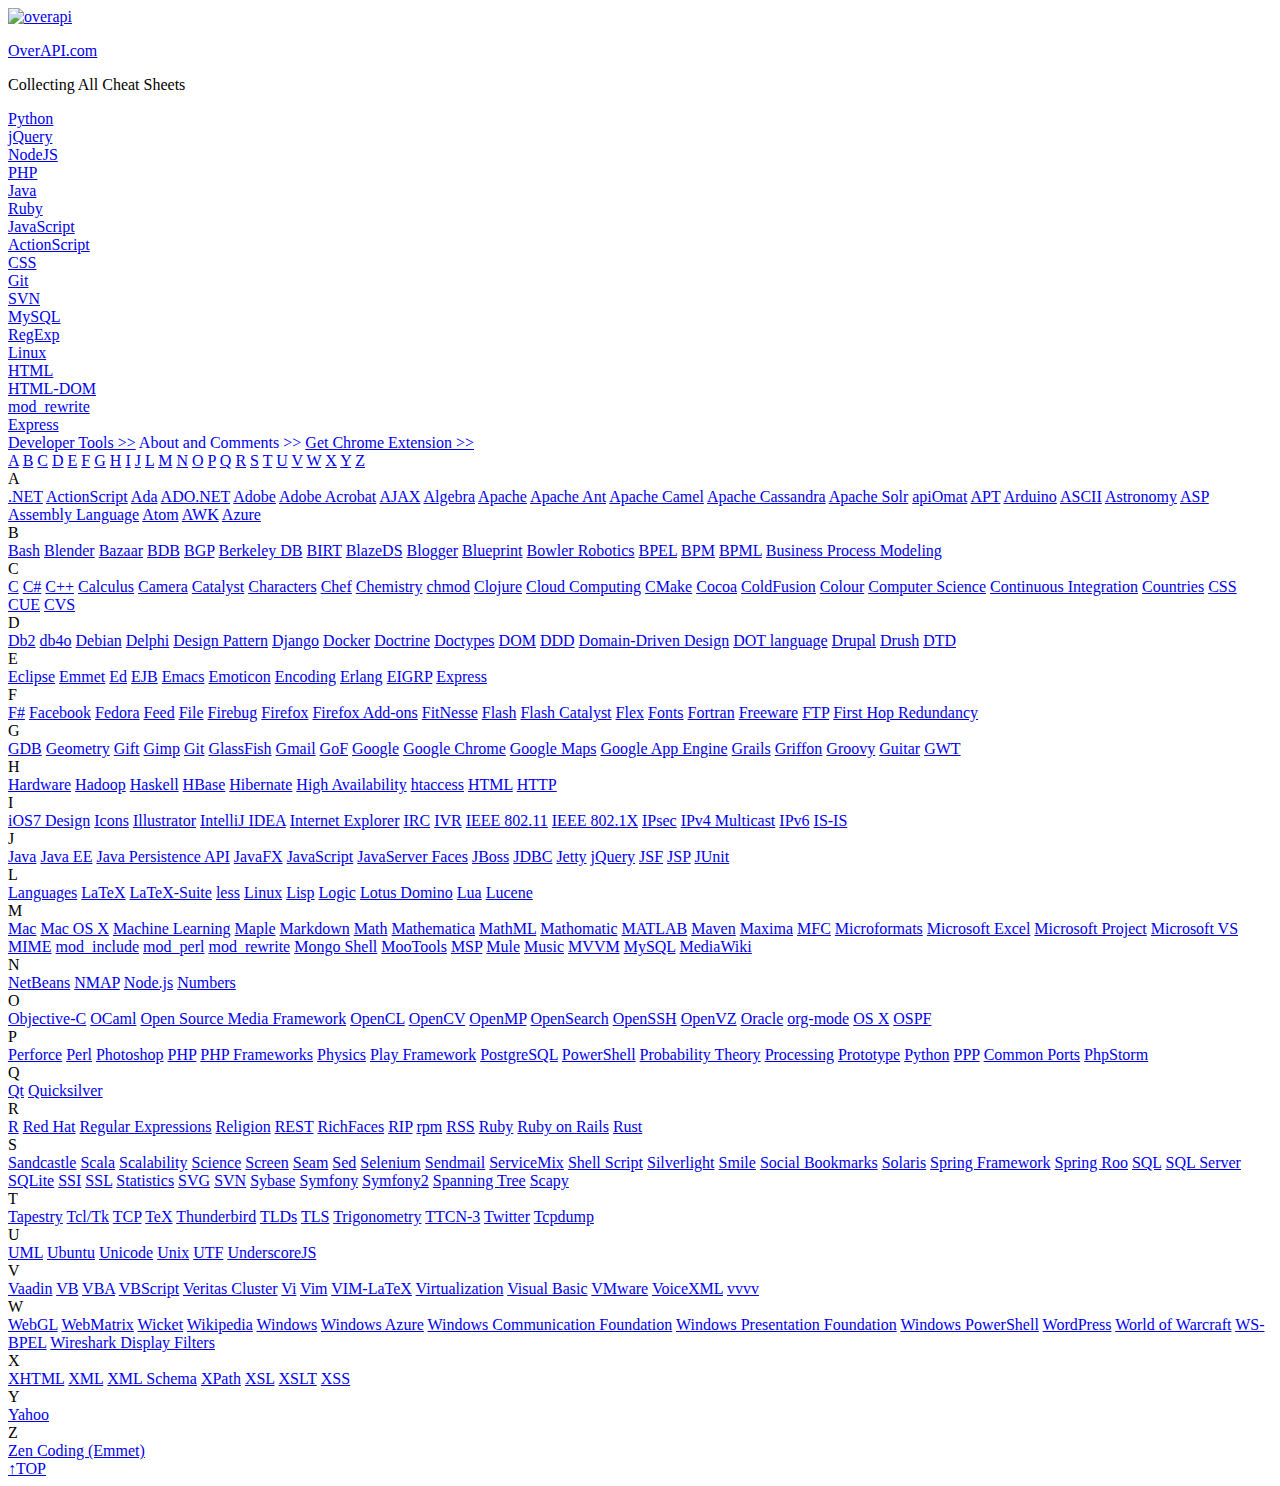
==== index.html @ d3af08c0 "initial - copy all original files from overapi.com - no modification" ====
<!DOCTYPE html>
<html>
    <head>
        <!--
        * Author:         OverAPI.com
        -->
        <meta charset="utf-8" />
        <title>OverAPI.com | Collecting all the cheat sheets</title>
        <meta name="author" content="OverAPI" />
        <meta name="description" content="OverAPI.com is a site collecting all the cheatsheets,all!" />
        <link rel="stylesheet" href="static/css/default.css" type="text/css" />
        <link rel="shortcut icon" href="favicon.ico" type="image/x-icon" />
        <script type="text/javascript" src="static/js/jquery.1.7.min.js"></script>
        <!-- Global site tag (gtag.js) - Google Analytics -->
        <script async src="https://www.googletagmanager.com/gtag/js?id=UA-154846433-1"></script>
        <script>
          window.dataLayer = window.dataLayer || [];
          function gtag(){dataLayer.push(arguments);}
          gtag('js', new Date());

          gtag('config', 'UA-154846433-1');
        </script>
<script data-ad-client="ca-pub-8625616776911349" async src="https://pagead2.googlesyndication.com/pagead/js/adsbygoogle.js"></script>

        </head>
        
    <body>
    
        <div class="index">
    <div class="index-logo">
        <a href="index.html" class="logo"><img src="static/images/overapi-logo.png" alt="overapi" width="140" height="140"/></a>
        <div class="index-desc">
            <p><a href="index.html" class="index-desc-logo">OverAPI.com</a></p>
            <p class="index-slogan">Collecting All Cheat Sheets</p>
        </div>
    </div>

    <div class="index-content">
        <a href="python" title="Python Cheat Sheet">
            <div style="background-image:url(static/images/logo/python-logo.png);filter: progid:DXImageTransform.Microsoft.AlphaImageLoader(src='/static/images/logo/python-logo.png', sizingMethod='scale');background-image:none\9;" class="lang-logo">
            <span>Python</span>
            </div>
        </a>
        <a href="jquery" title="jQuery Cheat Sheet">
            <div style="background-image:url(static/images/logo/jquery-logo.jpg);filter: progid:DXImageTransform.Microsoft.AlphaImageLoader(src='/static/images/logo/jquery-logo.jpg', sizingMethod='scale');background-image:none\9" class="lang-logo">
            <span>jQuery</span>
            </div>
        </a>
        <a href="nodejs" title="NodeJS Cheat Sheet">
            <div style="background-image:url(static/images/logo/nodejs-logo.png);filter: progid:DXImageTransform.Microsoft.AlphaImageLoader(src='/static/images/logo/nodejs-logo.png', sizingMethod='scale');background-image:none\9" class="lang-logo">
            <span>NodeJS</span>
            </div>
        </a>
        <a href="php" title="PHP Cheat Sheet">
            <div style="background-image:url(static/images/logo/php-logo.png);filter: progid:DXImageTransform.Microsoft.AlphaImageLoader(src='/static/images/logo/php-logo.png', sizingMethod='scale');background-image:none\9" class="lang-logo">
            <span>PHP</span>
            </div>
        </a>
        <a href="java" title="Java Cheat Sheet">
            <div style="background-image:url(static/images/logo/java-logo.png);filter: progid:DXImageTransform.Microsoft.AlphaImageLoader(src='/static/images/logo/java-logo.png', sizingMethod='scale');background-image:none\9" class="lang-logo">
            <span>Java</span>
            </div>
        </a>
        <a href="ruby" title="Ruby Cheat Sheet">
            <div style="background-image:url(static/images/logo/ruby-logo.jpg);filter: progid:DXImageTransform.Microsoft.AlphaImageLoader(src='/static/images/logo/ruby-logo.jpg', sizingMethod='scale');background-image:none\9" class="lang-logo">
            <span>Ruby</span>
            </div>
        </a>
        <a href="javascript" title="JavaScript Cheat Sheet">
            <div style="background-image:url(static/images/logo/javascript-logo.jpg);filter: progid:DXImageTransform.Microsoft.AlphaImageLoader(src='/static/images/logo/javascript-logo.jpg', sizingMethod='scale');background-image:none\9" class="lang-logo">
            <span>JavaScript</span>
            </div>
        </a>
        <a href="actionscript" title="ActionScript Cheat Sheet">
            <div style="background-image:url(static/images/logo/actionscript-logo.png);filter: progid:DXImageTransform.Microsoft.AlphaImageLoader(src='/static/images/logo/actionscript-logo.png', sizingMethod='scale');background-image:none\9" class="lang-logo">
            <span>ActionScript</span>
            </div>
        </a>
        <a href="css" title="CSS Cheat Sheet">
            <div style="background-image:url(static/images/logo/css-logo.png);filter: progid:DXImageTransform.Microsoft.AlphaImageLoader(src='/static/images/logo/css-logo.png', sizingMethod='scale');background-image:none\9" class="lang-logo">
            <span>CSS</span>
            </div>
        </a>
        <a href="git" title="Git Cheat Sheet">
            <div style="background-image:url(static/images/logo/git-logo.jpg);filter: progid:DXImageTransform.Microsoft.AlphaImageLoader(src='/static/images/logo/git-logo.jpg', sizingMethod='scale');background-image:none\9" class="lang-logo">
            <span>Git</span>
            </div>
        </a>
        <a href="svn" title="SVN Cheat Sheet">
            <div style="background-image:url(static/images/logo/svn-logo.png);filter: progid:DXImageTransform.Microsoft.AlphaImageLoader(src='/static/images/logo/svn-logo.png', sizingMethod='scale');background-image:none\9" class="lang-logo">
            <span>SVN</span>
            </div>
        </a>
        <a href="mysql" title="MySQL Cheat Sheet">
            <div style="background-image:url(static/images/logo/mysql-logo.png);filter: progid:DXImageTransform.Microsoft.AlphaImageLoader(src='/static/images/logo/mysql-logo.png', sizingMethod='scale');background-image:none\9" class="lang-logo">
            <span>MySQL</span>
            </div>
        </a>
        <a href="regex" title="Regular Expression Cheat Sheet">
            <div style="background-image:url(static/images/logo/regex-logo.jpg);filter: progid:DXImageTransform.Microsoft.AlphaImageLoader(src='/static/images/logo/regex-logo.jpg', sizingMethod='scale');background-image:none\9" class="lang-logo">
            <span>RegExp</span>
            </div>
        </a>
        <a href="linux" title="Linux Command Line Cheat Sheet">
            <div style="background-image:url(static/images/logo/linux-logo.jpg);filter: progid:DXImageTransform.Microsoft.AlphaImageLoader(src='/static/images/logo/linux-logo.jpg', sizingMethod='scale');background-image:none\9" class="lang-logo">
            <span>Linux</span>
            </div>
        </a>
        <a href="html" title="HTML Cheat Sheet">
            <div style="background-image:url(static/images/logo/html-logo.png);filter: progid:DXImageTransform.Microsoft.AlphaImageLoader(src='/static/images/logo/html-logo.png', sizingMethod='scale');background-image:none\9" class="lang-logo">
            <span>HTML</span>
            </div>
        </a>
        <a href="html-dom" title="HTML-DOM Cheat Sheet">
            <div style="background-image:url(static/images/logo/html_dom-logo.jpg);filter: progid:DXImageTransform.Microsoft.AlphaImageLoader(src='/static/images/logo/html_dom-logo.jpg', sizingMethod='scale');background-image:none\9" class="lang-logo">
            <span>HTML-DOM</span>
            </div>
        </a>
        <a href="mod_rewrite" title="mod_rewrite Cheat Sheet">
            <div style="background-image:url(static/images/logo/mod_rewrite-logo.jpg);filter: progid:DXImageTransform.Microsoft.AlphaImageLoader(src='/static/images/logo/mod_rewrite-logo.jpg', sizingMethod='scale');background-image:none\9" class="lang-logo">
            <span>mod_rewrite</span>
            </div>
        </a>
        <a href="express" title="Express Cheat Sheet">
            <div style="background-image:url(static/images/logo/express-logo.png);filter: progid:DXImageTransform.Microsoft.AlphaImageLoader(src='/static/images/logo/express-logo.png', sizingMethod='scale');background-image:none\9" class="lang-logo">
            <span>Express</span>
            </div>
        </a>
    </div>

    <div class="index-tools">
        <a href="developer-tools">Developer Tools &gt;&gt;</a>
        <a href="about" style="text-decoration:none">About and Comments &gt;&gt;</a>
        <a href="https://chrome.google.com/webstore/detail/all-cheat-sheets/oedodeocfdeegliepeeoieemhdgoijod" target="_blank">Get Chrome Extension &gt;&gt;</a>
    </div>

    <div class="index-alphabeta" id="more">
        <a href="index.html#">A</a> <a href="index.html#">B</a> <a href="index.html#">C</a> <a href="index.html#">D</a>
        <a href="index.html#">E</a> <a href="index.html#">F</a> <a href="index.html#">G</a> <a href="index.html#">H</a>
        <a href="index.html#">I</a> <a href="index.html#">J</a> <a href="index.html#">L</a>
        <a href="index.html#">M</a> <a href="index.html#">N</a> <a href="index.html#">O</a> <a href="index.html#">P</a>
        <a href="index.html#">Q</a> <a href="index.html#">R</a> <a href="index.html#">S</a> <a href="index.html#">T</a>
        <a href="index.html#">U</a> <a href="index.html#">V</a> <a href="index.html#">W</a> <a href="index.html#">X</a>
        <a href="index.html#">Y</a> <a href="index.html#">Z</a>
    </div>

    <div class="index-more">
        <div class="index-more-alpha">
            <span class="index-alpha-nav" id="A">A</span>
            <div class="index-more-cheat">
                <a href="dotnet" title=".NET Cheat Sheet">.NET</a>
                <a href="actionscript" title="ActionScript Cheat Sheet">ActionScript</a>
                <a href="ada" title="Ada Cheat Sheet">Ada</a>
                <a href="ado-net" title="ADO.NET Cheat Sheet">ADO.NET</a>
                <a href="adobe" title="Adobe Cheat Sheet">Adobe</a>
                <a href="adobe-acrobat" title="Adobe Acrobat Cheat Sheet">Adobe Acrobat</a>
                <a href="ajax" title="AJAX Cheat Sheet">AJAX</a>
                <a href="algebra" title="Algebra Cheat Sheet">Algebra</a>
                <a href="apache" title="Apache Cheat Sheet">Apache</a>
                <a href="apache-ant" title="Apache Ant Cheat Sheet">Apache Ant</a>
                <a href="apache-camel" title="Apache Camel Cheat Sheet">Apache Camel</a>
                <a href="apache-cassandra" title="Apache Cassandra Cheat Sheet">Apache Cassandra</a>
                <a href="apache-solr" title="Apache Solr Cheat Sheet">Apache Solr</a>
                <a href="apiomat" title="apiOmat Cheat Sheet">apiOmat</a>
                <a href="apt" title="APT Cheat Sheet">APT</a>
                <a href="arduino" title="Arduino Cheat Sheet">Arduino</a>
                <a href="ascii" title="ASCII Cheat Sheet">ASCII</a>
                <a href="astronomy" title="Astronomy Cheat Sheet">Astronomy</a>
                <a href="asp" title="ASP Cheat Sheet">ASP</a>
                <a href="assembly" title="Assembly Language Cheat Sheet">Assembly Language</a>
                <a href="atom" title="Atom Cheat Sheet">Atom</a>
                <a href="awk" title="AWK Cheat Sheet">AWK</a>
                <a href="azure" title="Azure Cheat Sheet">Azure</a>
            </div>
        </div>
        <div class="index-more-alpha">
            <span class="index-alpha-nav" id="B">B</span>
            <div class="index-more-cheat">
                <a href="shellscript" title="Bash Cheat Sheet">Bash</a>
                <a href="blender" title="Blender Cheat Sheet">Blender</a>
                <a href="bazaar" title="Bazaar Cheat Sheet">Bazaar</a>
                <a href="berkeley-db" title="BDB Cheat Sheet">BDB</a>
                <a href="bgp" title="BGP Cheat Sheet">BGP</a>
                <a href="berkeley-db" title="Berkeley DB Cheat Sheet">Berkeley DB</a>
                <a href="birt" title="BIRT Cheat Sheet">BIRT</a>
                <a href="blazeds" title="BlazeDS Cheat Sheet">BlazeDS</a>
                <a href="blogger" title="Blogger Cheat Sheet">Blogger</a>
                <a href="blueprint" title="Blueprint Cheat Sheet">Blueprint</a>
                <a href="bowler" title="Bowler Robotics Cheat Sheet">Bowler Robotics</a>
                <a href="bpel" title="BPEL Cheat Sheet">BPEL</a>
                <a href="bpm" title="BPM Cheat Sheet">BPM</a>
                <a href="bpm" title="BPML Cheat Sheet">BPML</a>
                <a href="bpm" title="Business Process Modeling Cheat Sheet">Business Process Modeling</a>
            </div>
        </div>
        <div class="index-more-alpha">
            <span class="index-alpha-nav" id="C">C</span>
            <div class="index-more-cheat">
                <a href="c" title="C Cheat Sheet">C</a>
                <a href="csharp" title="C# Cheat Sheet">C#</a>
                <a href="cpp" title="C++ Cheat Sheet">C++</a>
                <a href="calculus" title="Calculus Cheat Sheet">Calculus</a>
                <a href="camera" title="Camera Cheat Sheet">Camera</a>
                <a href="catalyst" title="Catalyst Cheat Sheet">Catalyst</a>
                <a href="characters" title="Characters Cheat Sheet">Characters</a>
                <a href="chef" title="Chef Cheat Sheet">Chef</a>
                <a href="chemistry" title="Chemistry Cheat Sheet">Chemistry</a>
                <a href="chmod" title="chmod Cheat Sheet">chmod</a>
                <a href="clojure" title="Clojure Cheat Sheet">Clojure</a>
                <a href="cloud-computing" title="Cloud Computing Cheat Sheet">Cloud Computing</a>
                <a href="cmake" title="CMake Cheat Sheet">CMake</a>
                <a href="cocoa" title="Cocoa Cheat Sheet">Cocoa</a>
                <a href="coldfusion" title="ColdFusion Cheat Sheet">ColdFusion</a>
                <a href="colour" title="Colour Cheat Sheet">Colour</a>
                <a href="computer-science" title="Computer Science Cheat Sheet">Computer Science</a>
                <a href="continuous-integration" title="Continuous Integration Cheat Sheet">Continuous Integration</a>
                <a href="countries" title="Countries Cheat Sheet">Countries</a>
                <a href="css" title="CSS Cheat Sheet">CSS</a>
                <a href="cue" title="CUE Cheat Sheet">CUE</a>
                <a href="cvs" title="CVS Cheat Sheet">CVS</a>
            </div>
        </div>
        <div class="index-more-alpha">
            <span class="index-alpha-nav" id="D">D</span>
            <div class="index-more-cheat">
                <a href="db2" title="Db2 Cheat Sheet">Db2</a>
                <a href="db4o" title="db4o Cheat Sheet">db4o</a>
                <a href="debian" title="Debian Cheat Sheet">Debian</a>
                <a href="delphi" title="Delphi Cheat Sheet">Delphi</a>
                <a href="design-pattern" title="Design Pattern Cheat Sheet">Design Pattern</a>
                <a href="django" title="Django Cheat Sheet">Django</a>
                <a href="docker" title="Docker Cheat Sheet">Docker</a>
                <a href="doctrine" title="Doctrine Cheat Sheet">Doctrine</a>
                <a href="doctypes" title="Doctypes Cheat Sheet">Doctypes</a>
                <a href="html-dom" title="DOM Cheat Sheet">DOM</a>
                <a href="ddd" title="DDD Cheat Sheet">DDD</a>
                <a href="ddd" title="Domain-Driven Design Cheat Sheet">Domain-Driven Design</a>
                <a href="dot-language" title="DOT language Cheat Sheet">DOT language</a>
                <a href="drupal" title="Drupal Cheat Sheet">Drupal</a>
                <a href="drush" title="Drush 7 Cheat Sheet">Drush</a>
                <a href="dtd" title="DTD(Document Type Declaration) Cheat Sheet">DTD</a>
            </div>
        </div>
        <div class="index-more-alpha">
            <span class="index-alpha-nav" id="E">E</span>
            <div class="index-more-cheat">
                <a href="eclipse" title="Eclipse Cheat Sheet">Eclipse</a>
                <a href="emmet" title="Emmet Cheat Sheet">Emmet</a>
                <a href="ed" title="Ed Cheat Sheet">Ed</a>
                <a href="ejb" title="EJB Cheat Sheet">EJB</a>
                <a href="emacs" title="Emacs Cheat Sheet">Emacs</a>
                <a href="smile" title="Emoticon Cheat Sheet">Emoticon</a>
                <a href="characters" title="Encoding Cheat Sheet">Encoding</a>
                <a href="erlang" title="Erlang Cheat Sheet">Erlang</a>
                <a href="eigrp" title="EIGRP Cheat Sheet">EIGRP</a>
                <a href="express" title="Express Cheat Sheet">Express</a>
            </div>
        </div>
        <div class="index-more-alpha">
            <span class="index-alpha-nav" id="F">F</span>
            <div class="index-more-cheat">
                <a href="fsharp" title="F# Cheat Sheet">F#</a>
                <a href="facebook" title="Facebook Cheat Sheet">Facebook</a>
                <a href="fedora" title="Fedora Cheat Sheet">Fedora</a>
                <a href="atom" title="Feed Cheat Sheet">Feed</a>
                <a href="file" title="File Cheat Sheet">File</a>
                <a href="firebug" title="Firebug Cheat Sheet">Firebug</a>
                <a href="firefox" title="Firefox Cheat Sheet">Firefox</a>
                <a href="firefox-add-ons" title="Firefox Add-ons Cheat Sheet">Firefox Add-ons</a>
                <a href="fitnesse" title="FitNesse Cheat Sheet">FitNesse</a>
                <a href="flash" title="Flash Cheat Sheet">Flash</a>
                <a href="flash-catalyst" title="Flash Catalyst Cheat Sheet">Flash Catalyst</a>
                <a href="flex" title="Flex Cheat Sheet">Flex</a>
                <a href="fonts" title="Fonts Cheat Sheet">Fonts</a>
                <a href="fortran" title="Fortran Cheat Sheet">Fortran</a>
                <a href="freeware" title="Freeware Cheat Sheet">Freeware</a>
                <a href="ftp" title="FTP Cheat Sheet">FTP</a>
                <a href="first-hop-redundancy" title="First Hop Redundancy Cheat Sheet">First Hop Redundancy</a>
            </div>
        </div>
        <div class="index-more-alpha">
            <span class="index-alpha-nav" id="G">G</span>
            <div class="index-more-cheat">
                <a href="gdb" title="GDB Cheat Sheet">GDB</a>
                <a href="geometry" title="Geometry Cheat Sheet">Geometry</a>
                <a href="gift" title="Gift Cheat Sheet">Gift</a>
                <a href="gimp" title="Gimp Cheat Sheet">Gimp</a>
                <a href="git" title="Git Cheat Sheet">Git</a>
                <a href="glassfish" title="GlassFish Cheat Sheet">GlassFish</a>
                <a href="gmail" title="Gmail Cheat Sheet">Gmail</a>
                <a href="design-pattern" title="GoF Cheat Sheet">GoF</a>
                <a href="google" title="Google Cheat Sheet">Google</a>
                <a href="google-chrome" title="Google Chrome Cheat Sheet">Google Chrome</a>
                <a href="google-maps" title="Google Maps Cheat Sheet">Google Maps</a>
                <a href="google-app-engine" title="Google App Engine Cheat Sheet">Google App Engine</a>
                <a href="grails" title="Grails Cheat Sheet">Grails</a>
                <a href="griffon" title="Griffon Cheat Sheet">Griffon</a>
                <a href="groovy" title="Groovy Cheat Sheet">Groovy</a>
                <a href="guitar" title="Guitar Cheat Sheet">Guitar</a>
                <a href="gwt" title="GWT Cheat Sheet">GWT</a>
            </div>
        </div>
        <div class="index-more-alpha">
            <span class="index-alpha-nav" id="H">H</span>
            <div class="index-more-cheat">
                <a href="hardware" title="Hardware Cheat Sheet">Hardware</a>
                <a href="hadoop" title="Hadoop Cheat Sheet">Hadoop</a>
                <a href="haskell" title="Haskell Cheat Sheet">Haskell</a>
                <a href="hbase" title="HBase Cheat Sheet">HBase</a>
                <a href="hibernate" title="Hibernate Cheat Sheet">Hibernate</a>
                <a href="scalability" title="High Availability Cheat Sheet">High Availability</a>
                <a href="htaccess" title="htaccess Cheat Sheet">htaccess</a>
                <a href="html" title="HTML Cheat Sheet">HTML</a>
                <a href="http" title="HTTP Cheat Sheet">HTTP</a>
            </div>
        </div>
        <div class="index-more-alpha">
            <span class="index-alpha-nav" id="I">I</span>
            <div class="index-more-cheat">
                <a href="http://ivomynttinen.com/blog/the-ios-7-design-cheat-sheet" title="iOS 7 Design Cheat Sheet">iOS7 Design</a>
                <a href="icons" title="Icons Cheat Sheet">Icons</a>
                <a href="illustrator" title="Illustrator Cheat Sheet">Illustrator</a>
                <a href="intellij-idea" title="IntelliJ IDEA Cheat Sheet">IntelliJ IDEA</a>
                <a href="ie" title="Internet Explorer Cheat Sheet">Internet Explorer</a>
                <a href="irc" title="IRC Cheat Sheet">IRC</a>
                <a href="ivr" title="IVR Cheat Sheet">IVR</a>
                <a href="ieee80211" title="IEEE 802.11 Cheat Sheet">IEEE 802.11</a>
                <a href="ieee8021x" title="IEEE 802.1X Cheat Sheet">IEEE 802.1X</a>
                <a href="ipsec" title="IPsec Cheat Sheet">IPsec</a>
                <a href="ipv4" title="IPv4 Multicast Cheat Sheet">IPv4 Multicast</a>
                <a href="ipv6" title="IPv6 Cheat Sheet">IPv6</a>
                <a href="is-is" title="IS-IS Cheat Sheet">IS-IS</a>
            </div>
        </div>
        <div class="index-more-alpha">
            <span class="index-alpha-nav" id="J">J</span>
            <div class="index-more-cheat">
                <a href="java" title="Java Cheat Sheet">Java</a>
                <a href="javaee" title="Java EE Cheat Sheet">Java EE</a>
                <a href="jpa" title="Java Persistence API Cheat Sheet">Java Persistence API</a>
                <a href="javafx" title="JavaFX Cheat Sheet">JavaFX</a>
                <a href="javascript" title="JavaScript Cheat Sheet">JavaScript</a>
                <a href="jsf" title="JavaServer Faces Cheat Sheet">JavaServer Faces</a>
                <a href="jboss" title="JBoss Cheat Sheet">JBoss</a>
                <a href="jdbc" title="JDBC Cheat Sheet">JDBC</a>
                <a href="jetty" title="Jetty Cheat Sheet">Jetty</a>
                <a href="jquery" title="jQuery Cheat Sheet">jQuery</a>
                <a href="jsf" title="JSF Cheat Sheet">JSF</a>
                <a href="jsp" title="JSP Cheat Sheet">JSP</a>
                <a href="junit" title="JUnit Cheat Sheet">JUnit</a>
            </div>
        </div>
        <div class="index-more-alpha">
            <span class="index-alpha-nav" id="L">L</span>
            <div class="index-more-cheat">
                <a href="languages" title="Languages Cheat Sheet">Languages</a>
                <a href="latex" title="LaTeX Cheat Sheet">LaTeX</a>
                <a href="latex-suite" title="LaTeX-Suite Cheat Sheet">LaTeX-Suite</a>
                <a href="less" title="less Cheat Sheet">less</a>
                <a href="linux" title="Linux Cheat Sheet">Linux</a>
                <a href="lisp" title="Lisp Cheat Sheet">Lisp</a>
                <a href="logic" title="Logic Cheat Sheet">Logic</a>
                <a href="lotus-domino" title="Lotus Domino Cheat Sheet">Lotus Domino</a>
                <a href="lua" title="Lua Cheat Sheet">Lua</a>
                <a href="lucene" title="Lucene Cheat Sheet">Lucene</a>
            </div>
        </div>
        <div class="index-more-alpha">
            <span class="index-alpha-nav" id="M">M</span>
            <div class="index-more-cheat">
                <a href="mac" title="Mac Cheat Sheet">Mac</a>
                <a href="osx" title="Mac OS X Cheat Sheet">Mac OS X</a>
                <a href="machine-learning" title="Machine Learning Cheat Sheet">Machine Learning</a>
                <a href="maple" title="Maple Cheat Sheet">Maple</a>
                <a href="markdown" title="Markdown Cheat Sheet">Markdown</a>
                <a href="math" title="Math Cheat Sheet">Math</a>
                <a href="mathematica" title="Mathematica Cheat Sheet">Mathematica</a>
                <a href="mathml" title="MathML Cheat Sheet">MathML</a>
                <a href="mathomatic" title="Mathomatic Cheat Sheet">Mathomatic</a>
                <a href="matlab" title="MATLAB Cheat Sheet">MATLAB</a>
                <a href="maven" title="Maven Cheat Sheet">Maven</a>
                <a href="maxima" title="Maxima Cheat Sheet">Maxima</a>
                <a href="mfc" title="MFC Cheat Sheet">MFC</a>
                <a href="microformats" title="Microformats Cheat Sheet">Microformats</a>
                <a href="microsoft-excel" title="Microsoft Excel Cheat Sheet">Microsoft Excel</a>
                <a href="msp" title="Microsoft Project Cheat Sheet">Microsoft Project</a>
                <a href="microsoft-visual-studio" title="Microsoft Visual Studio Cheat Sheet">Microsoft VS</a>
                <a href="mime" title="MIME Cheat Sheet">MIME</a>
                <a href="ssi" title="mod_include Cheat Sheet">mod_include</a>
                <a href="mod_perl" title="mod_perl Cheat Sheet">mod_perl</a>
                <a href="mod_rewrite" title="mod_rewrite Cheat Sheet">mod_rewrite</a>
                <a href="mongo-shell" title="MFC Cheat Sheet">Mongo Shell</a>
                <a href="mootools" title="MooTools Cheat Sheet">MooTools</a>
                <a href="msp" title="MSP Cheat Sheet">MSP</a>
                <a href="mule" title="Mule Cheat Sheet">Mule</a>
                <a href="music" title="Music Cheat Sheet">Music</a>
                <a href="mvvm" title="MVVM Cheat Sheet">MVVM</a>
                <a href="mysql" title="MySQL Cheat Sheet">MySQL</a>
                <a href="mediawiki" title="MediaWiki Cheat Sheet">MediaWiki</a>
            </div>
        </div>
        <div class="index-more-alpha">
            <span class="index-alpha-nav" id="N">N</span>
            <div class="index-more-cheat">
                <a href="netbeans" title="NetBeans Cheat Sheet">NetBeans</a>
                <a href="nmap" title="NMAP Cheat Sheet">NMAP</a>
                <a href="nodejs" title="Node.js Cheat Sheet">Node.js</a>
                <a href="numbers" title="Numbers Cheat Sheet">Numbers</a>
            </div>
        </div>
        <div class="index-more-alpha">
            <span class="index-alpha-nav" id="O">O</span>
            <div class="index-more-cheat">
                <a href="objective-c" title="Objective-C Cheat Sheet">Objective-C</a>
                <a href="ocaml" title="OCaml Cheat Sheet">OCaml</a>
                <a href="osmf" title="Open Source Media Framework Cheat Sheet">Open Source Media Framework</a>
                <a href="opencl" title="OpenCL Cheat Sheet">OpenCL</a>
                <a href="opencv" title="OpenCV Cheat Sheet">OpenCV</a>
                <a href="openmp" title="OpenMP Cheat Sheet">OpenMP</a>
                <a href="opensearch" title="OpenSearch Cheat Sheet">OpenSearch</a>
                <a href="openssh" title="OpenSSH Cheat Sheet">OpenSSH</a>
                <a href="openvz" title="OpenVZ Cheat Sheet">OpenVZ</a>
                <a href="oracle" title="Oracle Cheat Sheet">Oracle</a>
                <a href="org-mode" title="org-mode Cheat Sheet">org-mode</a>
                <a href="osx" title="OS X Cheat Sheet">OS X</a>
                <a href="ospf" title="OSPF Cheat Sheet">OSPF</a>
            </div>
        </div>
        <div class="index-more-alpha">
            <span class="index-alpha-nav" id="P">P</span>
            <div class="index-more-cheat">
                <a href="perforce" title="Perforce Cheat Sheet">Perforce</a>
                <a href="perl" title="Perl Cheat Sheet">Perl</a>
                <a href="photoshop" title="Photoshop Cheat Sheet">Photoshop</a>
                <a href="php" title="PHP Cheat Sheet">PHP</a>
                <a href="php-frameworks" title="PHP Frameworks Cheat Sheet">PHP Frameworks</a>
                <a href="physics" title="Physics Cheat Sheet">Physics</a>
                <a href="play-framework" title="Play Framework Cheat Sheet">Play Framework</a>
                <a href="postgresql" title="PostgreSQL Cheat Sheet">PostgreSQL</a>
                <a href="windows-powershell" title="PowerShell Cheat Sheet">PowerShell</a>
                <a href="probability-theory" title="Probability Theory Cheat Sheet">Probability Theory</a>
                <a href="processing" title="Processing Cheat Sheet">Processing</a>
                <a href="prototype" title="Prototype Cheat Sheet">Prototype</a>
                <a href="python" title="Python Cheat Sheet">Python</a>
                <a href="ppp" title="Point To Point Cheat Sheet">PPP</a>
                <a href="ports" title="Common Ports Cheat Sheet">Common Ports</a>
                <a href="phpstorm" title="PhpStorm Cheat Sheet">PhpStorm</a>
            </div>
        </div>
        <div class="index-more-alpha">
            <span class="index-alpha-nav" id="Q">Q</span>
            <div class="index-more-cheat">
                <a href="qt" title="Qt Cheat Sheet">Qt</a>
                <a href="quicksilver" title="Quicksilver Cheat Sheet">Quicksilver</a>
            </div>
        </div>
        <div class="index-more-alpha">
            <span class="index-alpha-nav" id="R">R</span>
            <div class="index-more-cheat">
                <a href="r" title="R Cheat Sheet">R</a>
                <a href="redhat" title="Red Hat Cheat Sheet">Red Hat</a>
                <a href="regex" title="Regular Expressions Cheat Sheet">Regular Expressions</a>
                <a href="religion" title="Religion Cheat Sheet">Religion</a>
                <a href="rest" title="REST Cheat Sheet">REST</a>
                <a href="richfaces" title="RichFaces Cheat Sheet">RichFaces</a>
                <a href="rip" title="RIP Cheat Sheet">RIP</a>
                <a href="rpm" title="rpm Cheat Sheet">rpm</a>
                <a href="atom" title="RSS Cheat Sheet">RSS</a>
                <a href="ruby" title="Ruby Cheat Sheet">Ruby</a>
                <a href="rubyrails" title="Ruby on Rails Cheat Sheet">Ruby on Rails</a>
                <a href="rust" title="Rust Cheat Sheet">Rust</a>
            </div>
        </div>
        <div class="index-more-alpha">
            <span class="index-alpha-nav" id="S">S</span>
            <div class="index-more-cheat">
                <a href="sandcastle" title="Sandcastle Cheat Sheet">Sandcastle</a>
                <a href="scala" title="Scala Cheat Sheet">Scala</a>
                <a href="scalability" title="Scalability Cheat Sheet">Scalability</a>
                <a href="science" title="Science Cheat Sheet">Science</a>
                <a href="screen" title="Screen Cheat Sheet">Screen</a>
                <a href="seam" title="Seam Cheat Sheet">Seam</a>
                <a href="sed" title="Sed Cheat Sheet">Sed</a>
                <a href="selenium" title="Selenium Cheat Sheet">Selenium</a>
                <a href="sendmail" title="Sendmail Cheat Sheet">Sendmail</a>
                <a href="servicemix" title="ServiceMix Cheat Sheet">ServiceMix</a>
                <a href="shellscript" title="Shell Script Cheat Sheet">Shell Script</a>
                <a href="silverlight" title="Silverlight Cheat Sheet">Silverlight</a>
                <a href="smile" title="Smile Cheat Sheet">Smile</a>
                <a href="social-bookmarks" title="Social Bookmarks Cheat Sheet">Social Bookmarks</a>
                <a href="solaris" title="Solaris Cheat Sheet">Solaris</a>
                <a href="spring" title="Spring Framework Cheat Sheet">Spring Framework</a>
                <a href="springroo" title="Spring Roo Cheat Sheet">Spring Roo</a>
                <a href="sql" title="SQL Cheat Sheet">SQL</a>
                <a href="sqlserver" title="SQL Server Cheat Sheet">SQL Server</a>
                <a href="sqlite" title="SQLite Cheat Sheet">SQLite</a>
                <a href="ssi" title="SSI Cheat Sheet">SSI</a>
                <a href="tls" title="SSL Cheat Sheet">SSL</a>
                <a href="statistics" title="Statistics Cheat Sheet">Statistics</a>
                <a href="svg" title="SVG Cheat Sheet">SVG</a>
                <a href="svn" title="SVN Cheat Sheet">SVN</a>
                <a href="sybase" title="Sybase Cheat Sheet">Sybase</a>
                <a href="symfony" title="Symfony Cheat Sheet">Symfony</a>
                <a href="symfony2" title="Symfony2 Cheat Sheet">Symfony2</a>
                <a href="spanning-tree" title="Spanning Tree Cheat Sheet">Spanning Tree</a>
                <a href="scapy" title="Scapy Cheat Sheet">Scapy</a>
            </div>
        </div>
        <div class="index-more-alpha">
            <span class="index-alpha-nav" id="T">T</span>
            <div class="index-more-cheat">
                <a href="tapestry" title="Tapestry Cheat Sheet">Tapestry</a>
                <a href="tcltk" title="Tcl/Tk Cheat Sheet">Tcl/Tk</a>
                <a href="tcp" title="TCP Cheat Sheet">TCP</a>
                <a href="tex" title="TeX Cheat Sheet">TeX</a>
                <a href="thunderbird" title="Thunderbird Cheat Sheet">Thunderbird</a>
                <a href="tlds" title="TLDs Cheat Sheet">TLDs</a>
                <a href="tls" title="TLS Cheat Sheet">TLS</a>
                <a href="trigonometry" title="Trigonometry Cheat Sheet">Trigonometry</a>
                <a href="ttcn-3" title="TTCN-3 Cheat Sheet">TTCN-3</a>
                <a href="twitter" title="Twitter Cheat Sheet">Twitter</a>
                <a href="tcpdump" title="tcpdump Cheat Sheet">Tcpdump</a>
            </div>
        </div>
        <div class="index-more-alpha">
            <span class="index-alpha-nav" id="U">U</span>
            <div class="index-more-cheat">
                <a href="uml" title="UML Cheat Sheet">UML</a>
                <a href="ubuntu" title="Ubuntu Cheat Sheet">Ubuntu</a>
                <a href="unicode" title="Unicode Cheat Sheet">Unicode</a>
                <a href="unix" title="Unix Cheat Sheet">Unix</a>
                <a href="unicode" title="UTF Cheat Sheet">UTF</a>
                <a href="underscorejs" title="UnderscoreJS Cheat Sheet">UnderscoreJS</a>
            </div>
        </div>
        <div class="index-more-alpha">
            <span class="index-alpha-nav" id="V">V</span>
            <div class="index-more-cheat">
                <a href="vaadin" title="Vaadin Cheat Sheet">Vaadin</a>
                <a href="visualbasic" title="VB Cheat Sheet">VB</a>
                <a href="microsoft-excel" title="VBA Cheat Sheet">VBA</a>
                <a href="vbscript" title="VBScript Cheat Sheet">VBScript</a>
                <a href="vcs" title="Veritas Cluster Cheat Sheet">Veritas Cluster</a>
                <a href="vi" title="Vi Cheat Sheet">Vi</a>
                <a href="vim" title="Vim Cheat Sheet">Vim</a>
                <a href="latex-suite" title="VIM-LaTeX Cheat Sheet">VIM-LaTeX</a>
                <a href="virtualization" title="Virtualization Cheat Sheet">Virtualization</a>
                <a href="visualbasic" title="Visual Basic Cheat Sheet">Visual Basic</a>
                <a href="vmware" title="VMware Cheat Sheet">VMware</a>
                <a href="voicexml" title="VoiceXML Cheat Sheet">VoiceXML</a>
                <a href="vvvv" title="vvvv Cheat Sheet">vvvv</a>
            </div>
        </div>
        <div class="index-more-alpha">
            <span class="index-alpha-nav" id="W">W</span>
            <div class="index-more-cheat">
                <a href="webgl" title="WebGL Cheat Sheet">WebGL</a>
                <a href="webmatrix" title="WebMatrix Cheat Sheet">WebMatrix</a>
                <a href="wicket" title="Wicket Cheat Sheet">Wicket</a>
                <a href="wikipedia" title="Wikipedia Cheat Sheet">Wikipedia</a>
                <a href="windows" title="Windows Cheat Sheet">Windows</a>
                <a href="azure" title="Windows Azure Cheat Sheet">Windows Azure</a>
                <a href="wcf" title="Windows Communication Foundation Cheat Sheet">Windows Communication Foundation</a>
                <a href="wpf" title="Windows Presentation Foundation Cheat Sheet">Windows Presentation Foundation</a>
                <a href="windows-powershell" title="Windows PowerShell Cheat Sheet">Windows PowerShell</a>
                <a href="wordpress" title="WordPress Cheat Sheet">WordPress</a>
                <a href="wow" title="World of Warcraft Cheat Sheet">World of Warcraft</a>
                <a href="bpel" title="WS-BPEL Cheat Sheet">WS-BPEL</a>
                <a href="wireshark-display-filters" title="Wireshark Display Filters Cheat Sheet">Wireshark Display Filters</a>
            </div>
        </div>
        <div class="index-more-alpha">
            <span class="index-alpha-nav" id="X">X</span>
            <div class="index-more-cheat">
                <a href="xhtml" title="XHTML Cheat Sheet">XHTML</a>
                <a href="xml" title="XML Cheat Sheet">XML</a>
                <a href="xml-schema" title="XML Schema Cheat Sheet">XML Schema</a>
                <a href="xpath" title="XPath Cheat Sheet">XPath</a>
                <a href="xsl" title="XSL Cheat Sheet">XSL</a>
                <a href="xslt" title="XSLT Cheat Sheet">XSLT</a>
                <a href="xss" title="XSS Cheat Sheet">XSS</a>
            </div>
        </div>
        <div class="index-more-alpha">
            <span class="index-alpha-nav" id="Y">Y</span>
            <div class="index-more-cheat">
                <a href="yahoo" title="Yahoo Cheat Sheet">Yahoo</a>
            </div>
        </div>
        <div class="index-more-alpha">
            <span class="index-alpha-nav" id="Z">Z</span>
            <div class="index-more-cheat">
                <a href="emmet" title="ZenCoding Cheat Sheet">Zen Coding (Emmet)</a>
            </div>
        </div>
    </div>

    <div class="back-to-top">
        <a href="index.html#">&#8593;TOP</a>
    </div>
</div>

<script type="text/javascript">
    $('body').delegate('.index-content .lang-logo','mouseenter',function(){
        $(this).find('span').fadeIn('fast');
    }).delegate('.index-content .lang-logo','mouseleave',function(){
        $(this).find('span').hide();
    });
    $('body').delegate('.index-alphabeta a','click',function(e){
        e.preventDefault();
        var hash = $(this).text();
        var offset = $('#'+hash).offset().top;
        $('body,html').animate({scrollTop:offset-10},300);
    }).delegate('.back-to-top a','click',function(e){
        e.preventDefault();
        $('body,html').animate({scrollTop:0},300);
    });

    (function(){
        var lnkContainer = $('.back-to-top')
        var delay;
        var referNode = $('.index');
        var viewportHeight;

        function showBackTop(top){
            lnkContainer.show().find('a').stop().animate({top: 0});
        }
        function hideBackTop(top){
            lnkContainer.hide().find('a').css('top', 40);
        }
        $(window).scroll((function() {
            return function() {
                if (delay) {
                    clearTimeout(delay);
                }
                delay = setTimeout(function() {
                    var top = $(document).scrollTop();
                    if (top > 600) {
                        showBackTop(top);
                    } else {
                        hideBackTop();
                    }
                }, 100);
            }
        })());

        $(window).resize(function() {
            viewportHeight = $(window).height();
            lnkContainer.css('left', referNode.offset().left + referNode.width() + 20);
        });

        $(window).trigger('resize');
        mixpanel.track_links('.index-tools a',"Index Tools Link");
    })();
</script>


        <script type="text/javascript" src="static/js/jquery.masonry.min.js"></script>
        <script type="text/javascript" src="static/js/jquery.quicksearch.js"></script>
    </body>
</html>
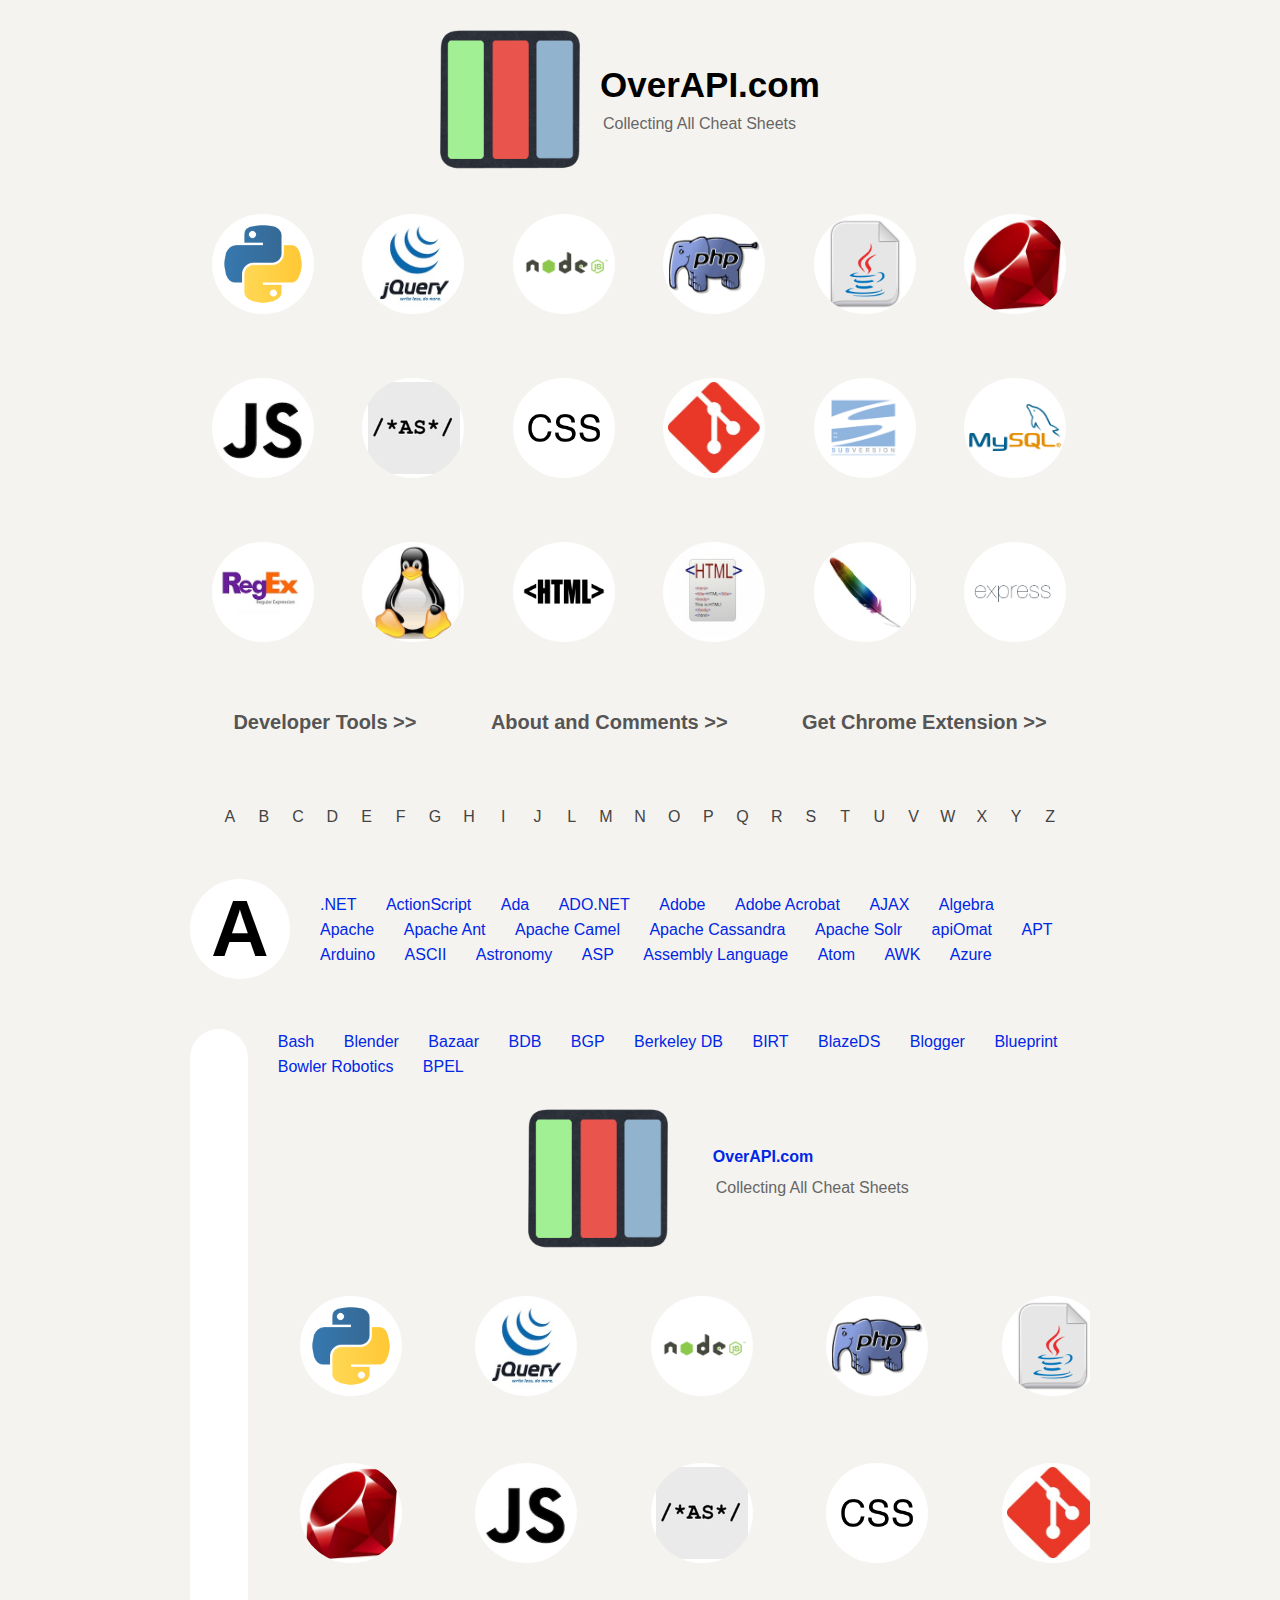
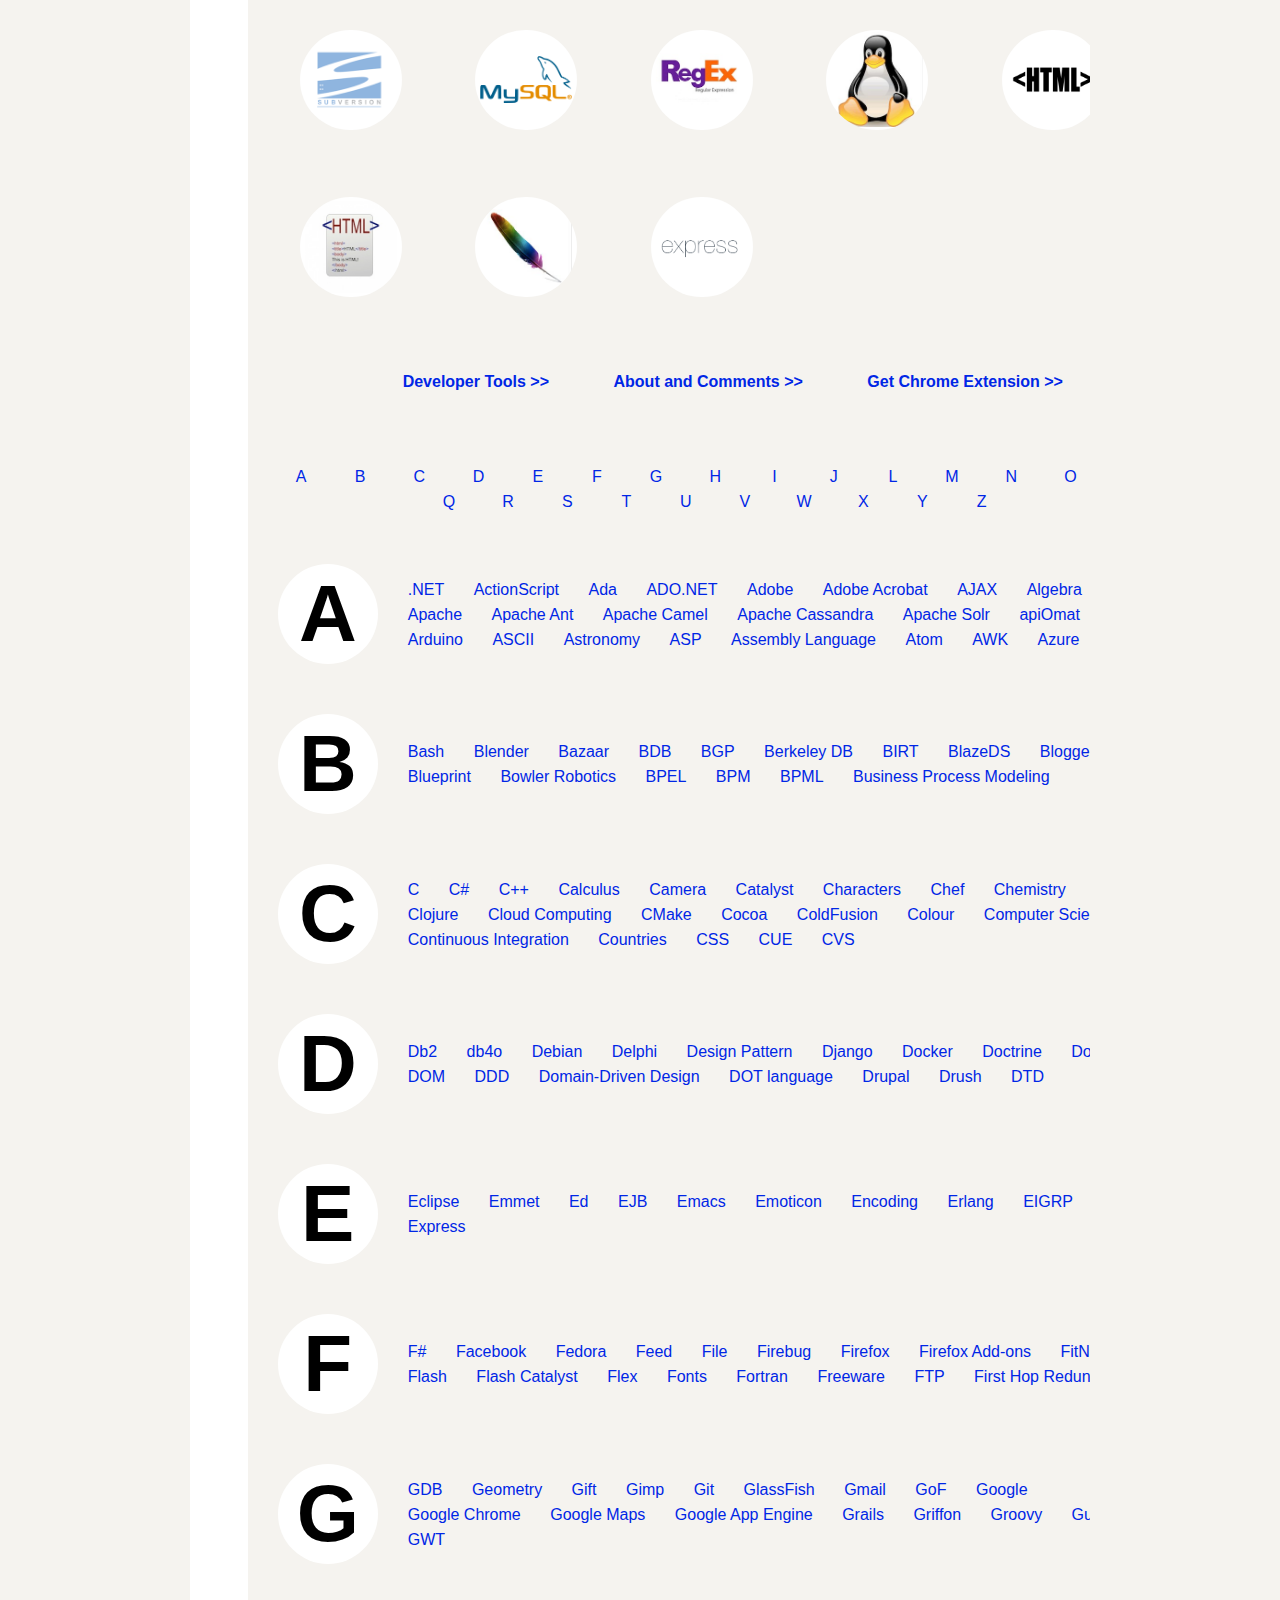
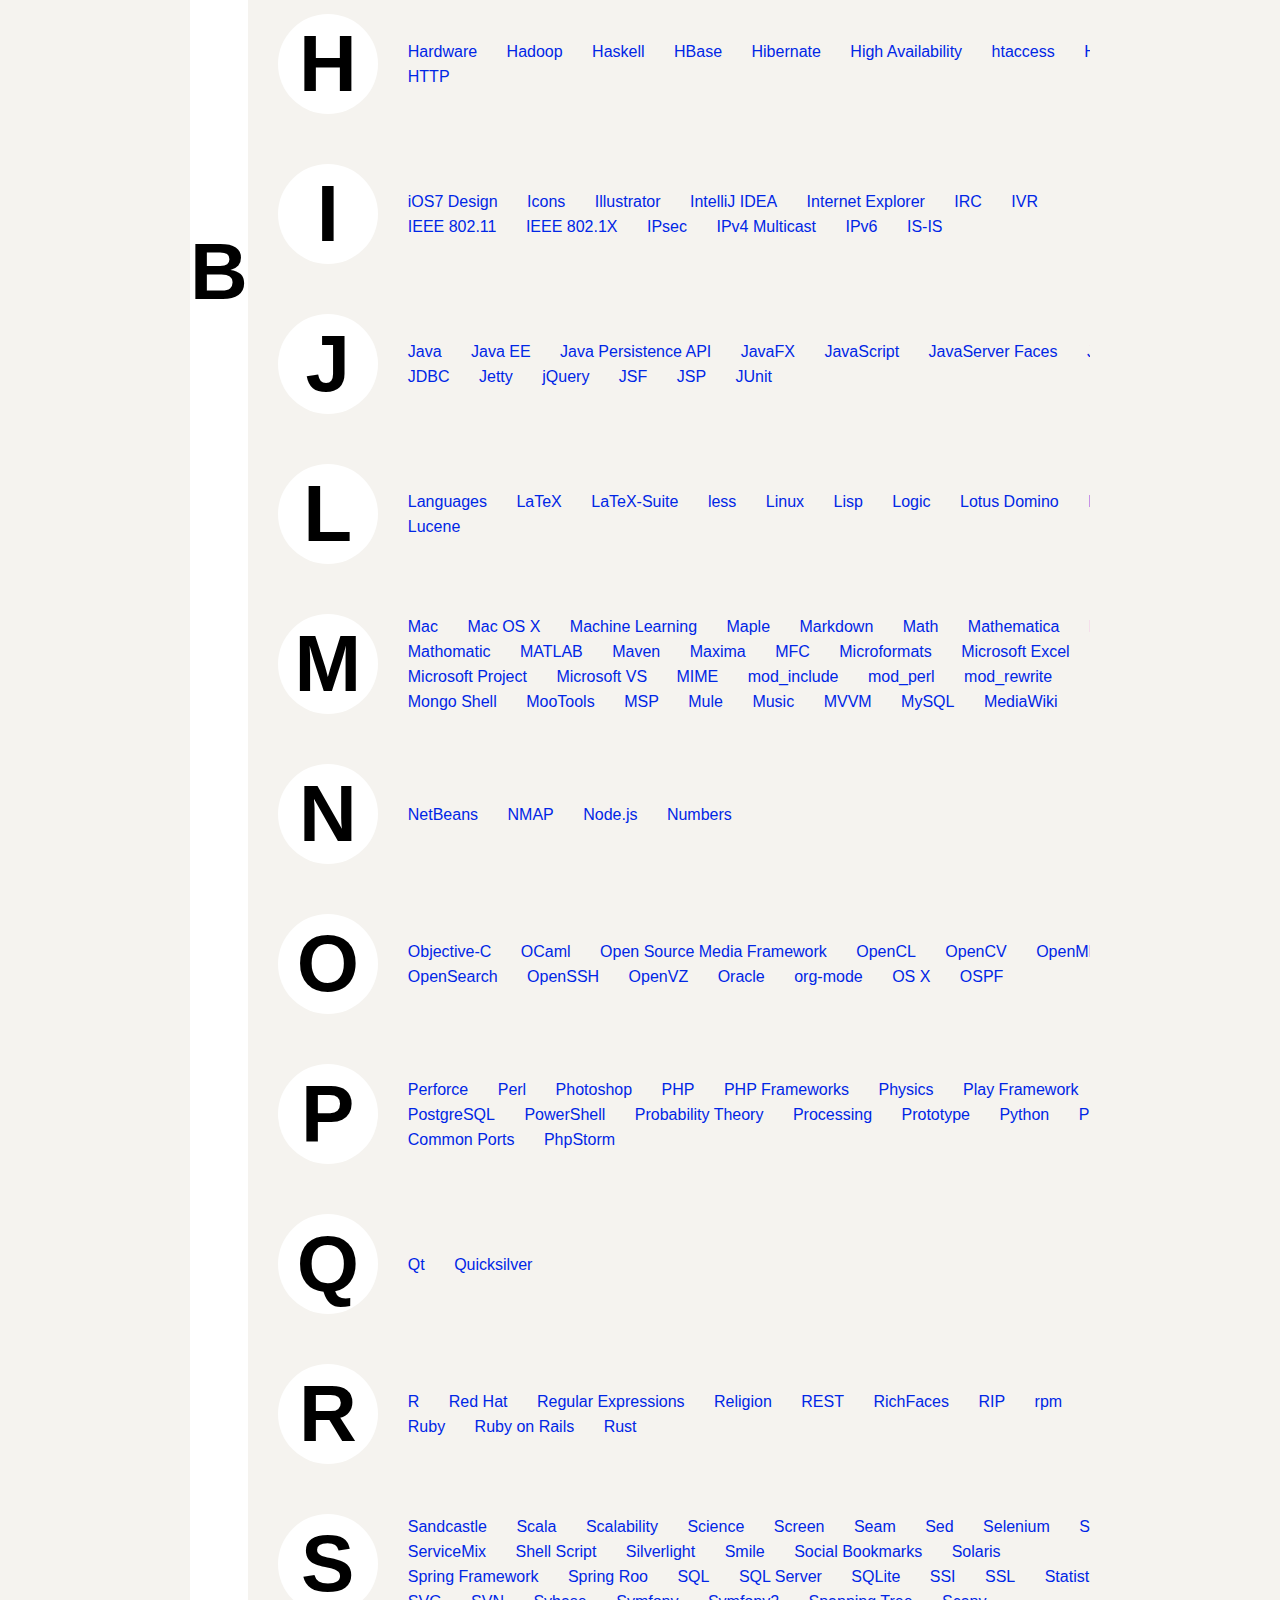
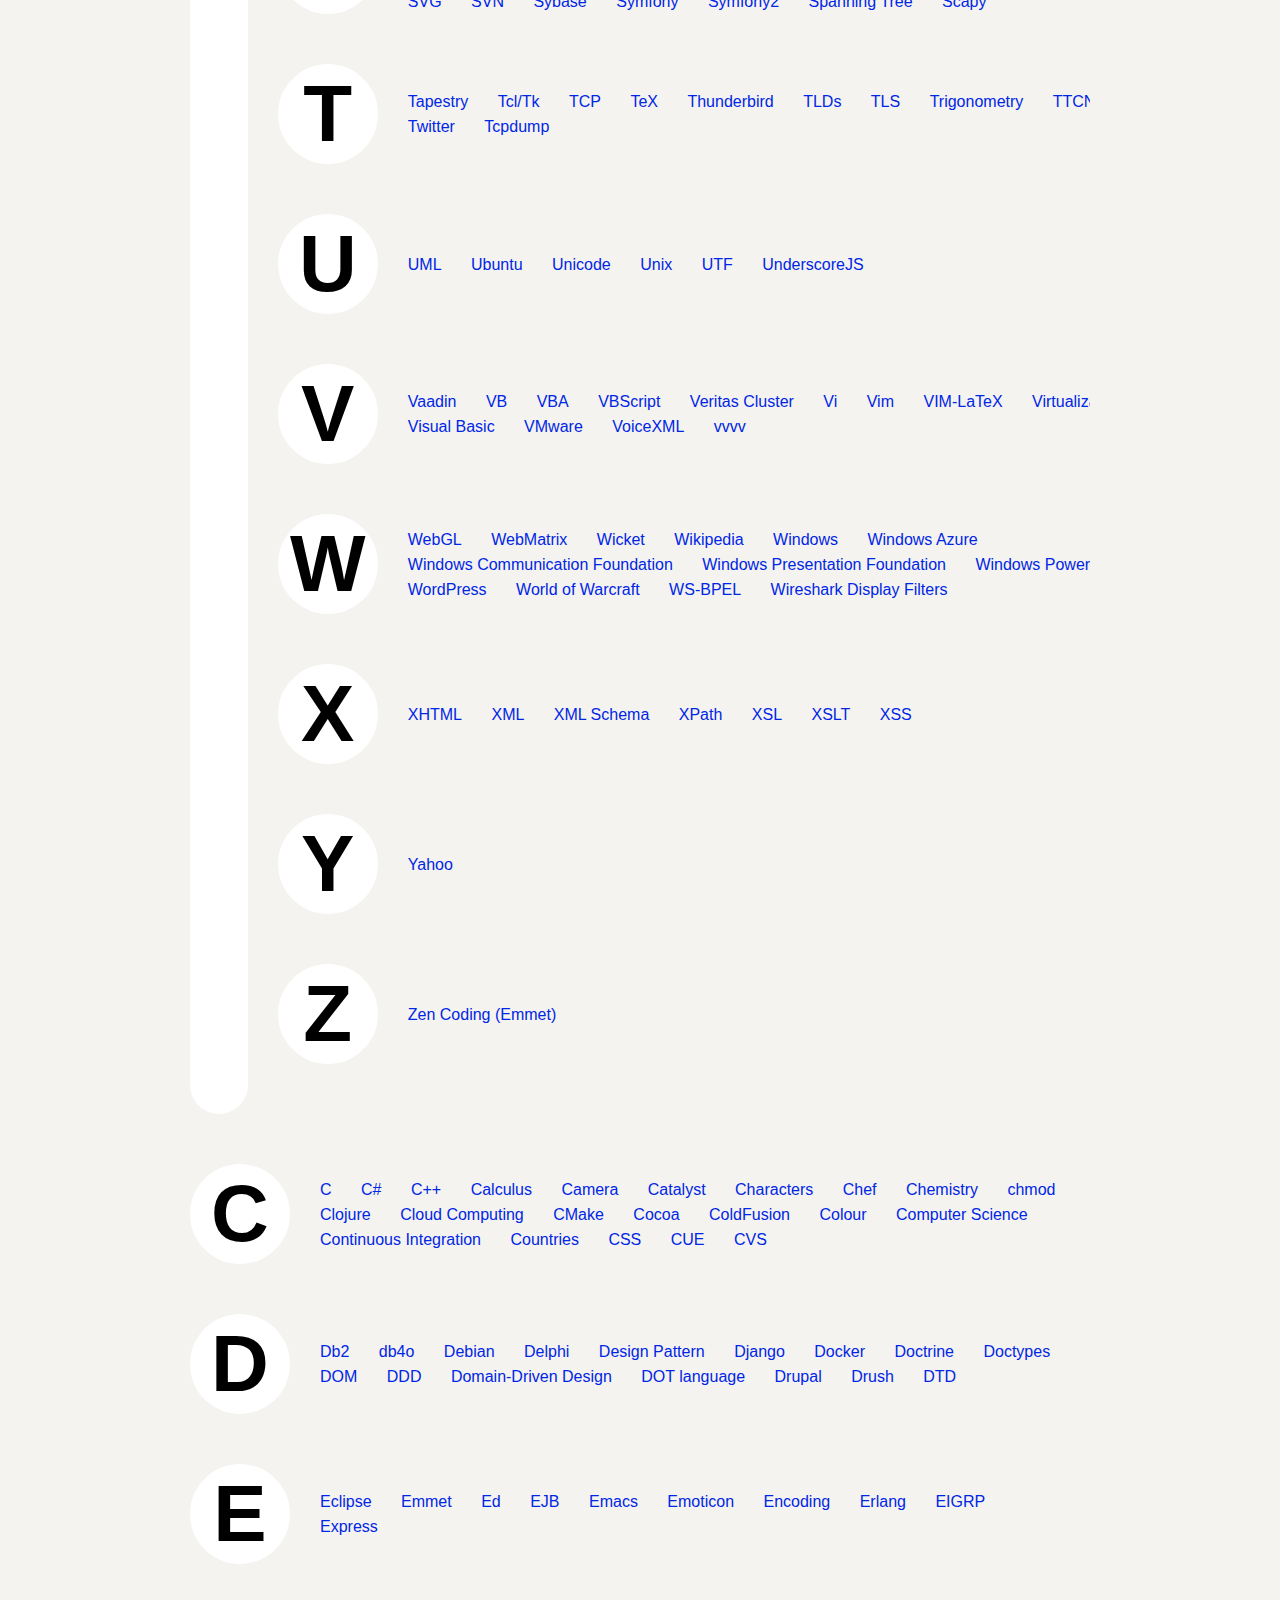
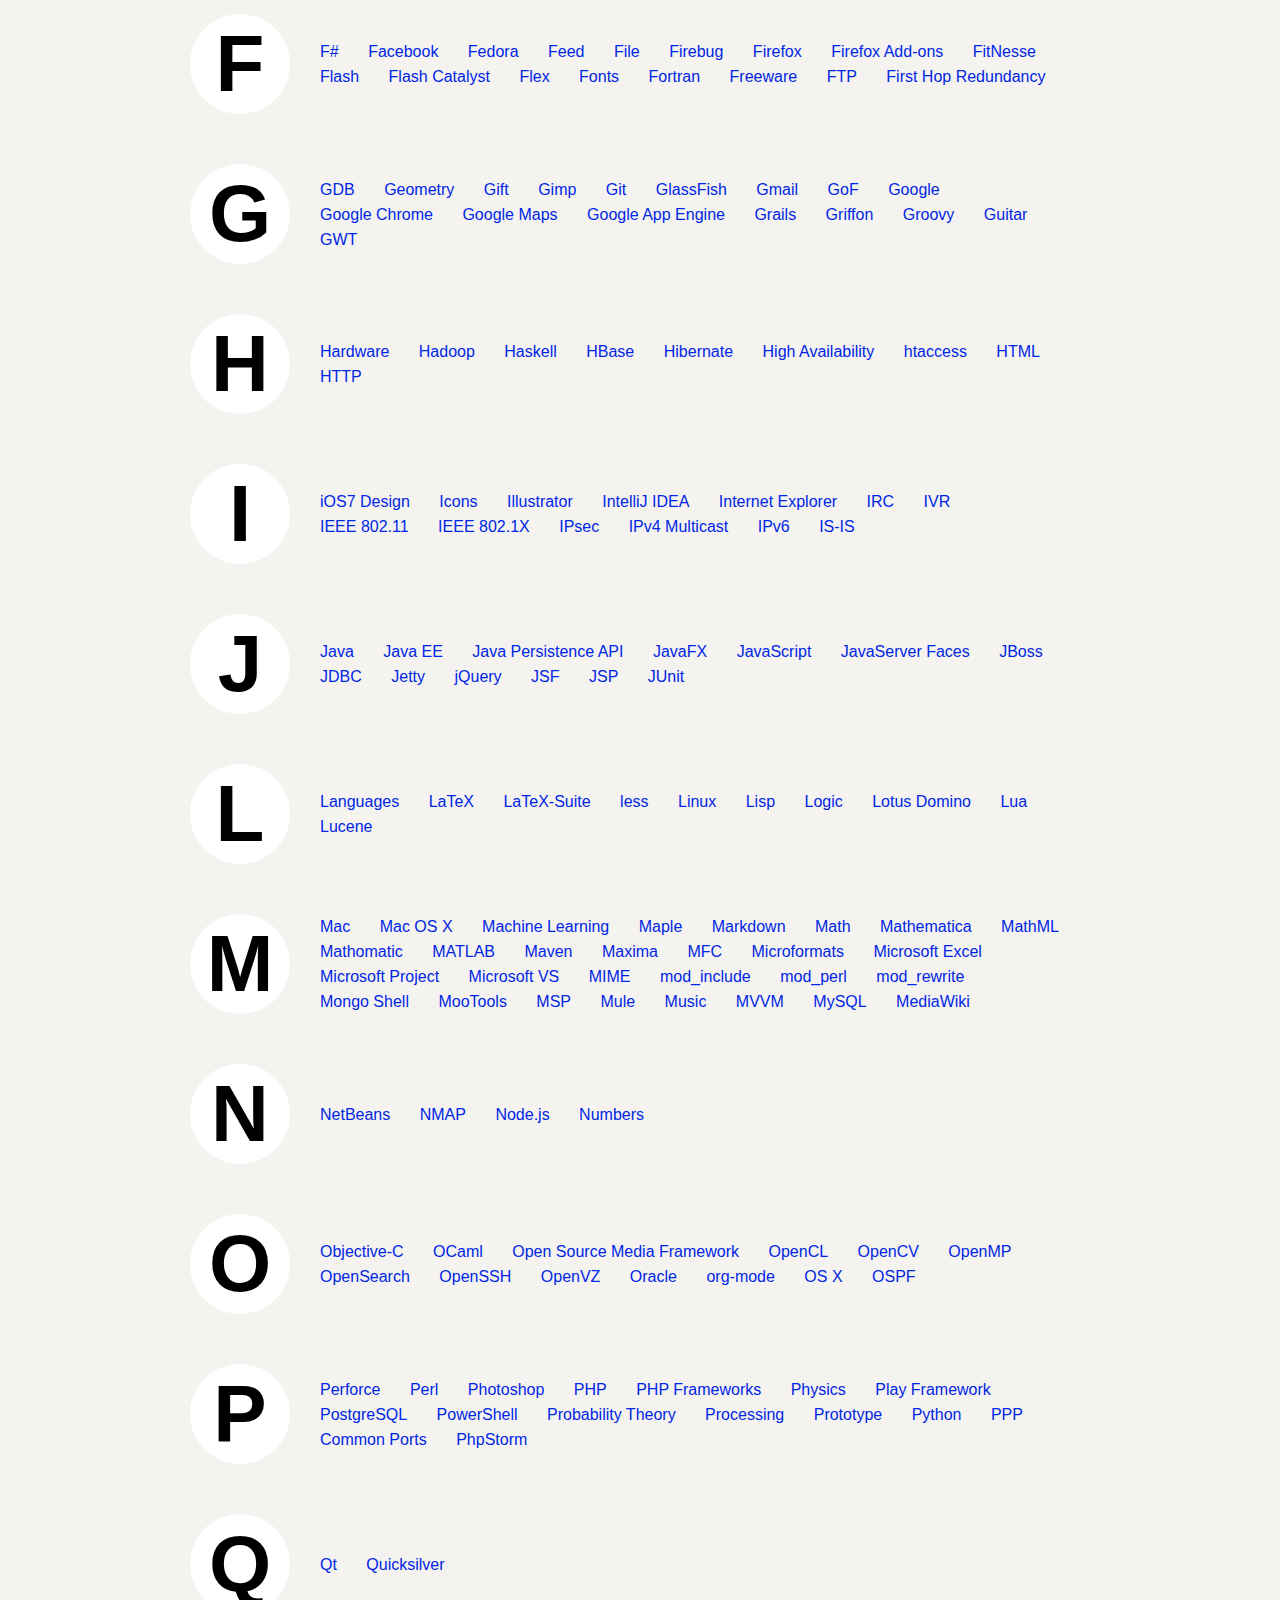
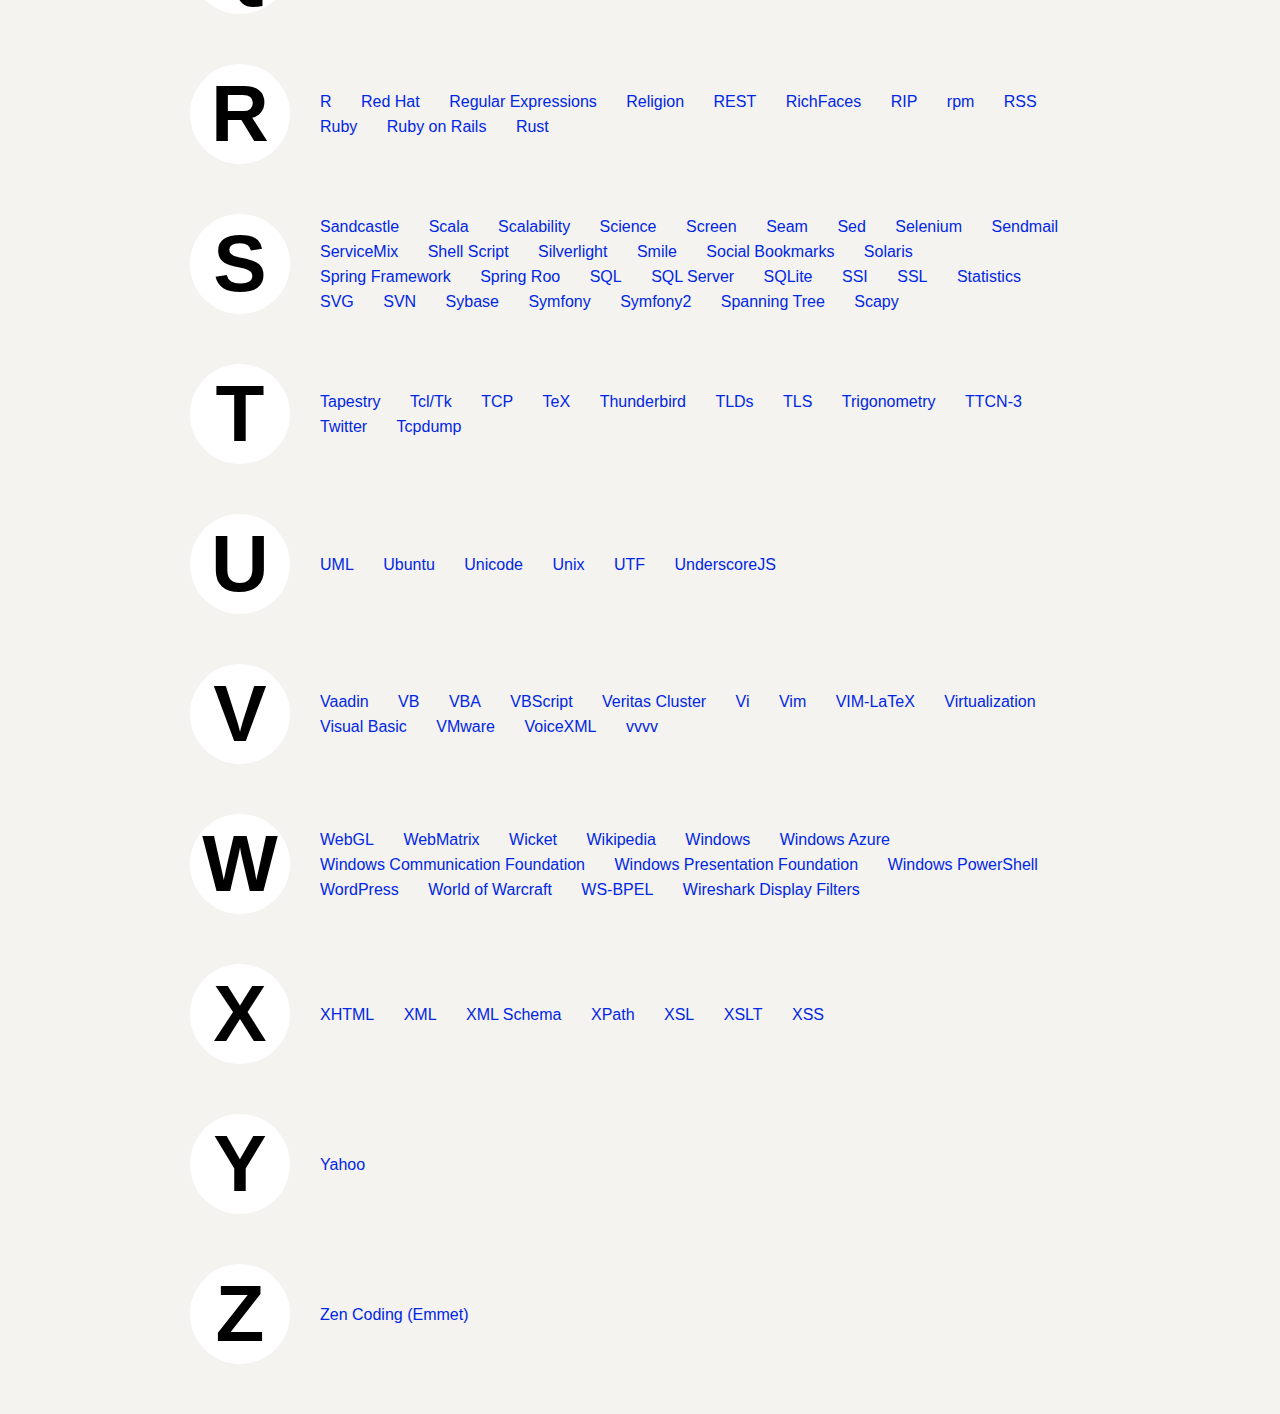
==== commit 74760407: "formating index.html" ====
--- a/index.html
+++ b/index.html
@@ -1,661 +1,1410 @@
 <!DOCTYPE html>
 <html>
-    <head>
-        <!--
+
+<head>
+  <!--
         * Author:         OverAPI.com
         -->
-        <meta charset="utf-8" />
-        <title>OverAPI.com | Collecting all the cheat sheets</title>
-        <meta name="author" content="OverAPI" />
-        <meta name="description" content="OverAPI.com is a site collecting all the cheatsheets,all!" />
-        <link rel="stylesheet" href="static/css/default.css" type="text/css" />
-        <link rel="shortcut icon" href="favicon.ico" type="image/x-icon" />
-        <script type="text/javascript" src="static/js/jquery.1.7.min.js"></script>
-        <!-- Global site tag (gtag.js) - Google Analytics -->
-        <script async src="https://www.googletagmanager.com/gtag/js?id=UA-154846433-1"></script>
-        <script>
-          window.dataLayer = window.dataLayer || [];
-          function gtag(){dataLayer.push(arguments);}
-          gtag('js', new Date());
-
-          gtag('config', 'UA-154846433-1');
-        </script>
-<script data-ad-client="ca-pub-8625616776911349" async src="https://pagead2.googlesyndication.com/pagead/js/adsbygoogle.js"></script>
-
-        </head>
-        
-    <body>
-    
-        <div class="index">
+  <meta charset="utf-8" />
+  <title>OverAPI.com | Collecting all the cheat sheets</title>
+  <meta name="author" content="OverAPI" />
+  <meta name="description" content="OverAPI.com is a site collecting all the cheatsheets,all!" />
+  <link rel="stylesheet" href="static/css/default.css" type="text/css" />
+  <link rel="shortcut icon" href="favicon.ico" type="image/x-icon" />
+  <script type="text/javascript" src="static/js/jquery.1.7.min.js"></script>
+  <!-- Global site tag (gtag.js) - Google Analytics -->
+  <script async src="https://www.googletagmanager.com/gtag/js?id=UA-154846433-1"></script>
+  <script>
+    window.dataLayer = window.dataLayer || [];
+    function gtag() { dataLayer.push(arguments); }
+    gtag('js', new Date());
+
+    gtag('config', 'UA-154846433-1');
+  </script>
+  <script data-ad-client="ca-pub-8625616776911349" async
+    src="https://pagead2.googlesyndication.com/pagead/js/adsbygoogle.js"></script>
+
+</head>
+
+<body>
+
+  <div class="index">
     <div class="index-logo">
-        <a href="index.html" class="logo"><img src="static/images/overapi-logo.png" alt="overapi" width="140" height="140"/></a>
-        <div class="index-desc">
-            <p><a href="index.html" class="index-desc-logo">OverAPI.com</a></p>
-            <p class="index-slogan">Collecting All Cheat Sheets</p>
-        </div>
+      <a href="index.html" class="logo"><img src="static/images/overapi-logo.png" alt="overapi" width="140"
+          height="140" /></a>
+      <div class="index-desc">
+        <p><a href="index.html" class="index-desc-logo">OverAPI.com</a></p>
+        <p class="index-slogan">Collecting All Cheat Sheets</p>
+      </div>
     </div>
 
     <div class="index-content">
-        <a href="python" title="Python Cheat Sheet">
-            <div style="background-image:url(static/images/logo/python-logo.png);filter: progid:DXImageTransform.Microsoft.AlphaImageLoader(src='/static/images/logo/python-logo.png', sizingMethod='scale');background-image:none\9;" class="lang-logo">
-            <span>Python</span>
+      <a href="python" title="Python Cheat Sheet">
+        <div
+          style="background-image:url(static/images/logo/python-logo.png);filter: progid:DXImageTransform.Microsoft.AlphaImageLoader(src='/static/images/logo/python-logo.png', sizingMethod='scale');background-image:none\9;"
+          class="lang-logo">
+          <span>Python</span>
+        </div>
+      </a>
+      <a href="jquery" title="jQuery Cheat Sheet">
+        <div
+          style="background-image:url(static/images/logo/jquery-logo.jpg);filter: progid:DXImageTransform.Microsoft.AlphaImageLoader(src='/static/images/logo/jquery-logo.jpg', sizingMethod='scale');background-image:none\9"
+          class="lang-logo">
+          <span>jQuery</span>
+        </div>
+      </a>
+      <a href="nodejs" title="NodeJS Cheat Sheet">
+        <div
+          style="background-image:url(static/images/logo/nodejs-logo.png);filter: progid:DXImageTransform.Microsoft.AlphaImageLoader(src='/static/images/logo/nodejs-logo.png', sizingMethod='scale');background-image:none\9"
+          class="lang-logo">
+          <span>NodeJS</span>
+        </div>
+      </a>
+      <a href="php" title="PHP Cheat Sheet">
+        <div
+          style="background-image:url(static/images/logo/php-logo.png);filter: progid:DXImageTransform.Microsoft.AlphaImageLoader(src='/static/images/logo/php-logo.png', sizingMethod='scale');background-image:none\9"
+          class="lang-logo">
+          <span>PHP</span>
+        </div>
+      </a>
+      <a href="java" title="Java Cheat Sheet">
+        <div
+          style="background-image:url(static/images/logo/java-logo.png);filter: progid:DXImageTransform.Microsoft.AlphaImageLoader(src='/static/images/logo/java-logo.png', sizingMethod='scale');background-image:none\9"
+          class="lang-logo">
+          <span>Java</span>
+        </div>
+      </a>
+      <a href="ruby" title="Ruby Cheat Sheet">
+        <div
+          style="background-image:url(static/images/logo/ruby-logo.jpg);filter: progid:DXImageTransform.Microsoft.AlphaImageLoader(src='/static/images/logo/ruby-logo.jpg', sizingMethod='scale');background-image:none\9"
+          class="lang-logo">
+          <span>Ruby</span>
+        </div>
+      </a>
+      <a href="javascript" title="JavaScript Cheat Sheet">
+        <div
+          style="background-image:url(static/images/logo/javascript-logo.jpg);filter: progid:DXImageTransform.Microsoft.AlphaImageLoader(src='/static/images/logo/javascript-logo.jpg', sizingMethod='scale');background-image:none\9"
+          class="lang-logo">
+          <span>JavaScript</span>
+        </div>
+      </a>
+      <a href="actionscript" title="ActionScript Cheat Sheet">
+        <div
+          style="background-image:url(static/images/logo/actionscript-logo.png);filter: progid:DXImageTransform.Microsoft.AlphaImageLoader(src='/static/images/logo/actionscript-logo.png', sizingMethod='scale');background-image:none\9"
+          class="lang-logo">
+          <span>ActionScript</span>
+        </div>
+      </a>
+      <a href="css" title="CSS Cheat Sheet">
+        <div
+          style="background-image:url(static/images/logo/css-logo.png);filter: progid:DXImageTransform.Microsoft.AlphaImageLoader(src='/static/images/logo/css-logo.png', sizingMethod='scale');background-image:none\9"
+          class="lang-logo">
+          <span>CSS</span>
+        </div>
+      </a>
+      <a href="git" title="Git Cheat Sheet">
+        <div
+          style="background-image:url(static/images/logo/git-logo.jpg);filter: progid:DXImageTransform.Microsoft.AlphaImageLoader(src='/static/images/logo/git-logo.jpg', sizingMethod='scale');background-image:none\9"
+          class="lang-logo">
+          <span>Git</span>
+        </div>
+      </a>
+      <a href="svn" title="SVN Cheat Sheet">
+        <div
+          style="background-image:url(static/images/logo/svn-logo.png);filter: progid:DXImageTransform.Microsoft.AlphaImageLoader(src='/static/images/logo/svn-logo.png', sizingMethod='scale');background-image:none\9"
+          class="lang-logo">
+          <span>SVN</span>
+        </div>
+      </a>
+      <a href="mysql" title="MySQL Cheat Sheet">
+        <div
+          style="background-image:url(static/images/logo/mysql-logo.png);filter: progid:DXImageTransform.Microsoft.AlphaImageLoader(src='/static/images/logo/mysql-logo.png', sizingMethod='scale');background-image:none\9"
+          class="lang-logo">
+          <span>MySQL</span>
+        </div>
+      </a>
+      <a href="regex" title="Regular Expression Cheat Sheet">
+        <div
+          style="background-image:url(static/images/logo/regex-logo.jpg);filter: progid:DXImageTransform.Microsoft.AlphaImageLoader(src='/static/images/logo/regex-logo.jpg', sizingMethod='scale');background-image:none\9"
+          class="lang-logo">
+          <span>RegExp</span>
+        </div>
+      </a>
+      <a href="linux" title="Linux Command Line Cheat Sheet">
+        <div
+          style="background-image:url(static/images/logo/linux-logo.jpg);filter: progid:DXImageTransform.Microsoft.AlphaImageLoader(src='/static/images/logo/linux-logo.jpg', sizingMethod='scale');background-image:none\9"
+          class="lang-logo">
+          <span>Linux</span>
+        </div>
+      </a>
+      <a href="html" title="HTML Cheat Sheet">
+        <div
+          style="background-image:url(static/images/logo/html-logo.png);filter: progid:DXImageTransform.Microsoft.AlphaImageLoader(src='/static/images/logo/html-logo.png', sizingMethod='scale');background-image:none\9"
+          class="lang-logo">
+          <span>HTML</span>
+        </div>
+      </a>
+      <a href="html-dom" title="HTML-DOM Cheat Sheet">
+        <div
+          style="background-image:url(static/images/logo/html_dom-logo.jpg);filter: progid:DXImageTransform.Microsoft.AlphaImageLoader(src='/static/images/logo/html_dom-logo.jpg', sizingMethod='scale');background-image:none\9"
+          class="lang-logo">
+          <span>HTML-DOM</span>
+        </div>
+      </a>
+      <a href="mod_rewrite" title="mod_rewrite Cheat Sheet">
+        <div
+          style="background-image:url(static/images/logo/mod_rewrite-logo.jpg);filter: progid:DXImageTransform.Microsoft.AlphaImageLoader(src='/static/images/logo/mod_rewrite-logo.jpg', sizingMethod='scale');background-image:none\9"
+          class="lang-logo">
+          <span>mod_rewrite</span>
+        </div>
+      </a>
+      <a href="express" title="Express Cheat Sheet">
+        <div
+          style="background-image:url(static/images/logo/express-logo.png);filter: progid:DXImageTransform.Microsoft.AlphaImageLoader(src='/static/images/logo/express-logo.png', sizingMethod='scale');background-image:none\9"
+          class="lang-logo">
+          <span>Express</span>
+        </div>
+      </a>
+    </div>
+
+    <div class="index-tools">
+      <a href="developer-tools">Developer Tools &gt;&gt;</a>
+      <a href="about" style="text-decoration:none">About and Comments &gt;&gt;</a>
+      <a href="https://chrome.google.com/webstore/detail/all-cheat-sheets/oedodeocfdeegliepeeoieemhdgoijod"
+        target="_blank">Get Chrome Extension &gt;&gt;</a>
+    </div>
+
+    <div class="index-alphabeta" id="more">
+      <a href="index.html#">A</a> <a href="index.html#">B</a> <a href="index.html#">C</a> <a href="index.html#">D</a>
+      <a href="index.html#">E</a> <a href="index.html#">F</a> <a href="index.html#">G</a> <a href="index.html#">H</a>
+      <a href="index.html#">I</a> <a href="index.html#">J</a> <a href="index.html#">L</a>
+      <a href="index.html#">M</a> <a href="index.html#">N</a> <a href="index.html#">O</a> <a href="index.html#">P</a>
+      <a href="index.html#">Q</a> <a href="index.html#">R</a> <a href="index.html#">S</a> <a href="index.html#">T</a>
+      <a href="index.html#">U</a> <a href="index.html#">V</a> <a href="index.html#">W</a> <a href="index.html#">X</a>
+      <a href="index.html#">Y</a> <a href="index.html#">Z</a>
+    </div>
+
+    <div class="index-more">
+      <div class="index-more-alpha">
+        <span class="index-alpha-nav" id="A">A</span>
+        <div class="index-more-cheat">
+          <a href="dotnet" title=".NET Cheat Sheet">.NET</a>
+          <a href="actionscript" title="ActionScript Cheat Sheet">ActionScript</a>
+          <a href="ada" title="Ada Cheat Sheet">Ada</a>
+          <a href="ado-net" title="ADO.NET Cheat Sheet">ADO.NET</a>
+          <a href="adobe" title="Adobe Cheat Sheet">Adobe</a>
+          <a href="adobe-acrobat" title="Adobe Acrobat Cheat Sheet">Adobe Acrobat</a>
+          <a href="ajax" title="AJAX Cheat Sheet">AJAX</a>
+          <a href="algebra" title="Algebra Cheat Sheet">Algebra</a>
+          <a href="apache" title="Apache Cheat Sheet">Apache</a>
+          <a href="apache-ant" title="Apache Ant Cheat Sheet">Apache Ant</a>
+          <a href="apache-camel" title="Apache Camel Cheat Sheet">Apache Camel</a>
+          <a href="apache-cassandra" title="Apache Cassandra Cheat Sheet">Apache Cassandra</a>
+          <a href="apache-solr" title="Apache Solr Cheat Sheet">Apache Solr</a>
+          <a href="apiomat" title="apiOmat Cheat Sheet">apiOmat</a>
+          <a href="apt" title="APT Cheat Sheet">APT</a>
+          <a href="arduino" title="Arduino Cheat Sheet">Arduino</a>
+          <a href="ascii" title="ASCII Cheat Sheet">ASCII</a>
+          <a href="astronomy" title="Astronomy Cheat Sheet">Astronomy</a>
+          <a href="asp" title="ASP Cheat Sheet">ASP</a>
+          <a href="assembly" title="Assembly Language Cheat Sheet">Assembly Language</a>
+          <a href="atom" title="Atom Cheat Sheet">Atom</a>
+          <a href="awk" title="AWK Cheat Sheet">AWK</a>
+          <a href="azure" title="Azure Cheat Sheet">Azure</a>
+        </div>
+      </div>
+      <div class="index-more-alpha">
+        <span class="index-alpha-nav" id="B">B</span>
+        <div class="index-more-cheat">
+          <a href="shellscript" title="Bash Cheat Sheet">Bash</a>
+          <a href="blender" title="Blender Cheat Sheet">Blender</a>
+          <a href="bazaar" title="Bazaar Cheat Sheet">Bazaar</a>
+          <a href="berkeley-db" title="BDB Cheat Sheet">BDB</a>
+          <a href="bgp" title="BGP Cheat Sheet">BGP</a>
+          <a href="berkeley-db" title="Berkeley DB Cheat Sheet">Berkeley DB</a>
+          <a href="birt" title="BIRT Cheat Sheet">BIRT</a>
+          <a href="blazeds" title="BlazeDS Cheat Sheet">BlazeDS</a>
+          <a href="blogger" title="Blogger Cheat Sheet">Blogger</a>
+          <a href="blueprint" title="Blueprint Cheat Sheet">Blueprint</a>
+          <a href="bowler" title="Bowler Robotics Cheat Sheet">Bowler Robotics</a>
+          <a href="bpel" title="BPEL Cheat Sheet">BPEL</a>
+          <!DOCTYPE html>
+          <html>
+          
+          <head>
+           <!--
+                  * Author:         OverAPI.com
+                  -->
+           <meta charset="utf-8" />
+           <title>OverAPI.com | Collecting all the cheat sheets</title>
+           <meta name="author" content="OverAPI" />
+           <meta name="description" content="OverAPI.com is a site collecting all the cheatsheets,all!" />
+           <link rel="stylesheet" href="static/css/default.css" type="text/css" />
+           <link rel="shortcut icon" href="favicon.ico" type="image/x-icon" />
+           <script type="text/javascript" src="static/js/jquery.1.7.min.js"></script>
+           <!-- Global site tag (gtag.js) - Google Analytics -->
+           <script async src="https://www.googletagmanager.com/gtag/js?id=UA-154846433-1"></script>
+           <script>
+            window.dataLayer = window.dataLayer || [];
+            function gtag() { dataLayer.push(arguments); }
+            gtag('js', new Date());
+          
+            gtag('config', 'UA-154846433-1');
+           </script>
+           <script data-ad-client="ca-pub-8625616776911349" async
+            src="https://pagead2.googlesyndication.com/pagead/js/adsbygoogle.js"></script>
+          
+          </head>
+          
+          <body>
+          
+           <div class="index">
+            <div class="index-logo">
+             <a href="index.html" class="logo"><img src="static/images/overapi-logo.png" alt="overapi" width="140"
+               height="140" /></a>
+             <div class="index-desc">
+              <p><a href="index.html" class="index-desc-logo">OverAPI.com</a></p>
+              <p class="index-slogan">Collecting All Cheat Sheets</p>
+             </div>
             </div>
-        </a>
-        <a href="jquery" title="jQuery Cheat Sheet">
-            <div style="background-image:url(static/images/logo/jquery-logo.jpg);filter: progid:DXImageTransform.Microsoft.AlphaImageLoader(src='/static/images/logo/jquery-logo.jpg', sizingMethod='scale');background-image:none\9" class="lang-logo">
-            <span>jQuery</span>
+          
+            <div class="index-content">
+             <a href="python" title="Python Cheat Sheet">
+              <div
+               style="background-image:url(static/images/logo/python-logo.png);filter: progid:DXImageTransform.Microsoft.AlphaImageLoader(src='/static/images/logo/python-logo.png', sizingMethod='scale');background-image:none\9;"
+               class="lang-logo">
+               <span>Python</span>
+              </div>
+             </a>
+             <a href="jquery" title="jQuery Cheat Sheet">
+              <div
+               style="background-image:url(static/images/logo/jquery-logo.jpg);filter: progid:DXImageTransform.Microsoft.AlphaImageLoader(src='/static/images/logo/jquery-logo.jpg', sizingMethod='scale');background-image:none\9"
+               class="lang-logo">
+               <span>jQuery</span>
+              </div>
+             </a>
+             <a href="nodejs" title="NodeJS Cheat Sheet">
+              <div
+               style="background-image:url(static/images/logo/nodejs-logo.png);filter: progid:DXImageTransform.Microsoft.AlphaImageLoader(src='/static/images/logo/nodejs-logo.png', sizingMethod='scale');background-image:none\9"
+               class="lang-logo">
+               <span>NodeJS</span>
+              </div>
+             </a>
+             <a href="php" title="PHP Cheat Sheet">
+              <div
+               style="background-image:url(static/images/logo/php-logo.png);filter: progid:DXImageTransform.Microsoft.AlphaImageLoader(src='/static/images/logo/php-logo.png', sizingMethod='scale');background-image:none\9"
+               class="lang-logo">
+               <span>PHP</span>
+              </div>
+             </a>
+             <a href="java" title="Java Cheat Sheet">
+              <div
+               style="background-image:url(static/images/logo/java-logo.png);filter: progid:DXImageTransform.Microsoft.AlphaImageLoader(src='/static/images/logo/java-logo.png', sizingMethod='scale');background-image:none\9"
+               class="lang-logo">
+               <span>Java</span>
+              </div>
+             </a>
+             <a href="ruby" title="Ruby Cheat Sheet">
+              <div
+               style="background-image:url(static/images/logo/ruby-logo.jpg);filter: progid:DXImageTransform.Microsoft.AlphaImageLoader(src='/static/images/logo/ruby-logo.jpg', sizingMethod='scale');background-image:none\9"
+               class="lang-logo">
+               <span>Ruby</span>
+              </div>
+             </a>
+             <a href="javascript" title="JavaScript Cheat Sheet">
+              <div
+               style="background-image:url(static/images/logo/javascript-logo.jpg);filter: progid:DXImageTransform.Microsoft.AlphaImageLoader(src='/static/images/logo/javascript-logo.jpg', sizingMethod='scale');background-image:none\9"
+               class="lang-logo">
+               <span>JavaScript</span>
+              </div>
+             </a>
+             <a href="actionscript" title="ActionScript Cheat Sheet">
+              <div
+               style="background-image:url(static/images/logo/actionscript-logo.png);filter: progid:DXImageTransform.Microsoft.AlphaImageLoader(src='/static/images/logo/actionscript-logo.png', sizingMethod='scale');background-image:none\9"
+               class="lang-logo">
+               <span>ActionScript</span>
+              </div>
+             </a>
+             <a href="css" title="CSS Cheat Sheet">
+              <div
+               style="background-image:url(static/images/logo/css-logo.png);filter: progid:DXImageTransform.Microsoft.AlphaImageLoader(src='/static/images/logo/css-logo.png', sizingMethod='scale');background-image:none\9"
+               class="lang-logo">
+               <span>CSS</span>
+              </div>
+             </a>
+             <a href="git" title="Git Cheat Sheet">
+              <div
+               style="background-image:url(static/images/logo/git-logo.jpg);filter: progid:DXImageTransform.Microsoft.AlphaImageLoader(src='/static/images/logo/git-logo.jpg', sizingMethod='scale');background-image:none\9"
+               class="lang-logo">
+               <span>Git</span>
+              </div>
+             </a>
+             <a href="svn" title="SVN Cheat Sheet">
+              <div
+               style="background-image:url(static/images/logo/svn-logo.png);filter: progid:DXImageTransform.Microsoft.AlphaImageLoader(src='/static/images/logo/svn-logo.png', sizingMethod='scale');background-image:none\9"
+               class="lang-logo">
+               <span>SVN</span>
+              </div>
+             </a>
+             <a href="mysql" title="MySQL Cheat Sheet">
+              <div
+               style="background-image:url(static/images/logo/mysql-logo.png);filter: progid:DXImageTransform.Microsoft.AlphaImageLoader(src='/static/images/logo/mysql-logo.png', sizingMethod='scale');background-image:none\9"
+               class="lang-logo">
+               <span>MySQL</span>
+              </div>
+             </a>
+             <a href="regex" title="Regular Expression Cheat Sheet">
+              <div
+               style="background-image:url(static/images/logo/regex-logo.jpg);filter: progid:DXImageTransform.Microsoft.AlphaImageLoader(src='/static/images/logo/regex-logo.jpg', sizingMethod='scale');background-image:none\9"
+               class="lang-logo">
+               <span>RegExp</span>
+              </div>
+             </a>
+             <a href="linux" title="Linux Command Line Cheat Sheet">
+              <div
+               style="background-image:url(static/images/logo/linux-logo.jpg);filter: progid:DXImageTransform.Microsoft.AlphaImageLoader(src='/static/images/logo/linux-logo.jpg', sizingMethod='scale');background-image:none\9"
+               class="lang-logo">
+               <span>Linux</span>
+              </div>
+             </a>
+             <a href="html" title="HTML Cheat Sheet">
+              <div
+               style="background-image:url(static/images/logo/html-logo.png);filter: progid:DXImageTransform.Microsoft.AlphaImageLoader(src='/static/images/logo/html-logo.png', sizingMethod='scale');background-image:none\9"
+               class="lang-logo">
+               <span>HTML</span>
+              </div>
+             </a>
+             <a href="html-dom" title="HTML-DOM Cheat Sheet">
+              <div
+               style="background-image:url(static/images/logo/html_dom-logo.jpg);filter: progid:DXImageTransform.Microsoft.AlphaImageLoader(src='/static/images/logo/html_dom-logo.jpg', sizingMethod='scale');background-image:none\9"
+               class="lang-logo">
+               <span>HTML-DOM</span>
+              </div>
+             </a>
+             <a href="mod_rewrite" title="mod_rewrite Cheat Sheet">
+              <div
+               style="background-image:url(static/images/logo/mod_rewrite-logo.jpg);filter: progid:DXImageTransform.Microsoft.AlphaImageLoader(src='/static/images/logo/mod_rewrite-logo.jpg', sizingMethod='scale');background-image:none\9"
+               class="lang-logo">
+               <span>mod_rewrite</span>
+              </div>
+             </a>
+             <a href="express" title="Express Cheat Sheet">
+              <div
+               style="background-image:url(static/images/logo/express-logo.png);filter: progid:DXImageTransform.Microsoft.AlphaImageLoader(src='/static/images/logo/express-logo.png', sizingMethod='scale');background-image:none\9"
+               class="lang-logo">
+               <span>Express</span>
+              </div>
+             </a>
             </div>
-        </a>
-        <a href="nodejs" title="NodeJS Cheat Sheet">
-            <div style="background-image:url(static/images/logo/nodejs-logo.png);filter: progid:DXImageTransform.Microsoft.AlphaImageLoader(src='/static/images/logo/nodejs-logo.png', sizingMethod='scale');background-image:none\9" class="lang-logo">
-            <span>NodeJS</span>
+          
+            <div class="index-tools">
+             <a href="developer-tools">Developer Tools &gt;&gt;</a>
+             <a href="about" style="text-decoration:none">About and Comments &gt;&gt;</a>
+             <a href="https://chrome.google.com/webstore/detail/all-cheat-sheets/oedodeocfdeegliepeeoieemhdgoijod"
+              target="_blank">Get Chrome Extension &gt;&gt;</a>
             </div>
-        </a>
-        <a href="php" title="PHP Cheat Sheet">
-            <div style="background-image:url(static/images/logo/php-logo.png);filter: progid:DXImageTransform.Microsoft.AlphaImageLoader(src='/static/images/logo/php-logo.png', sizingMethod='scale');background-image:none\9" class="lang-logo">
-            <span>PHP</span>
+          
+            <div class="index-alphabeta" id="more">
+             <a href="index.html#">A</a> <a href="index.html#">B</a> <a href="index.html#">C</a> <a href="index.html#">D</a>
+             <a href="index.html#">E</a> <a href="index.html#">F</a> <a href="index.html#">G</a> <a href="index.html#">H</a>
+             <a href="index.html#">I</a> <a href="index.html#">J</a> <a href="index.html#">L</a>
+             <a href="index.html#">M</a> <a href="index.html#">N</a> <a href="index.html#">O</a> <a href="index.html#">P</a>
+             <a href="index.html#">Q</a> <a href="index.html#">R</a> <a href="index.html#">S</a> <a href="index.html#">T</a>
+             <a href="index.html#">U</a> <a href="index.html#">V</a> <a href="index.html#">W</a> <a href="index.html#">X</a>
+             <a href="index.html#">Y</a> <a href="index.html#">Z</a>
             </div>
-        </a>
-        <a href="java" title="Java Cheat Sheet">
-            <div style="background-image:url(static/images/logo/java-logo.png);filter: progid:DXImageTransform.Microsoft.AlphaImageLoader(src='/static/images/logo/java-logo.png', sizingMethod='scale');background-image:none\9" class="lang-logo">
-            <span>Java</span>
+          
+            <div class="index-more">
+             <div class="index-more-alpha">
+              <span class="index-alpha-nav" id="A">A</span>
+              <div class="index-more-cheat">
+               <a href="dotnet" title=".NET Cheat Sheet">.NET</a>
+               <a href="actionscript" title="ActionScript Cheat Sheet">ActionScript</a>
+               <a href="ada" title="Ada Cheat Sheet">Ada</a>
+               <a href="ado-net" title="ADO.NET Cheat Sheet">ADO.NET</a>
+               <a href="adobe" title="Adobe Cheat Sheet">Adobe</a>
+               <a href="adobe-acrobat" title="Adobe Acrobat Cheat Sheet">Adobe Acrobat</a>
+               <a href="ajax" title="AJAX Cheat Sheet">AJAX</a>
+               <a href="algebra" title="Algebra Cheat Sheet">Algebra</a>
+               <a href="apache" title="Apache Cheat Sheet">Apache</a>
+               <a href="apache-ant" title="Apache Ant Cheat Sheet">Apache Ant</a>
+               <a href="apache-camel" title="Apache Camel Cheat Sheet">Apache Camel</a>
+               <a href="apache-cassandra" title="Apache Cassandra Cheat Sheet">Apache Cassandra</a>
+               <a href="apache-solr" title="Apache Solr Cheat Sheet">Apache Solr</a>
+               <a href="apiomat" title="apiOmat Cheat Sheet">apiOmat</a>
+               <a href="apt" title="APT Cheat Sheet">APT</a>
+               <a href="arduino" title="Arduino Cheat Sheet">Arduino</a>
+               <a href="ascii" title="ASCII Cheat Sheet">ASCII</a>
+               <a href="astronomy" title="Astronomy Cheat Sheet">Astronomy</a>
+               <a href="asp" title="ASP Cheat Sheet">ASP</a>
+               <a href="assembly" title="Assembly Language Cheat Sheet">Assembly Language</a>
+               <a href="atom" title="Atom Cheat Sheet">Atom</a>
+               <a href="awk" title="AWK Cheat Sheet">AWK</a>
+               <a href="azure" title="Azure Cheat Sheet">Azure</a>
+              </div>
+             </div>
+             <div class="index-more-alpha">
+              <span class="index-alpha-nav" id="B">B</span>
+              <div class="index-more-cheat">
+               <a href="shellscript" title="Bash Cheat Sheet">Bash</a>
+               <a href="blender" title="Blender Cheat Sheet">Blender</a>
+               <a href="bazaar" title="Bazaar Cheat Sheet">Bazaar</a>
+               <a href="berkeley-db" title="BDB Cheat Sheet">BDB</a>
+               <a href="bgp" title="BGP Cheat Sheet">BGP</a>
+               <a href="berkeley-db" title="Berkeley DB Cheat Sheet">Berkeley DB</a>
+               <a href="birt" title="BIRT Cheat Sheet">BIRT</a>
+               <a href="blazeds" title="BlazeDS Cheat Sheet">BlazeDS</a>
+               <a href="blogger" title="Blogger Cheat Sheet">Blogger</a>
+               <a href="blueprint" title="Blueprint Cheat Sheet">Blueprint</a>
+               <a href="bowler" title="Bowler Robotics Cheat Sheet">Bowler Robotics</a>
+               <a href="bpel" title="BPEL Cheat Sheet">BPEL</a>
+               <a href="bpm" title="BPM Cheat Sheet">BPM</a>
+               <a href="bpm" title="BPML Cheat Sheet">BPML</a>
+               <a href="bpm" title="Business Process Modeling Cheat Sheet">Business Process Modeling</a>
+              </div>
+             </div>
+             <div class="index-more-alpha">
+              <span class="index-alpha-nav" id="C">C</span>
+              <div class="index-more-cheat">
+               <a href="c" title="C Cheat Sheet">C</a>
+               <a href="csharp" title="C# Cheat Sheet">C#</a>
+               <a href="cpp" title="C++ Cheat Sheet">C++</a>
+               <a href="calculus" title="Calculus Cheat Sheet">Calculus</a>
+               <a href="camera" title="Camera Cheat Sheet">Camera</a>
+               <a href="catalyst" title="Catalyst Cheat Sheet">Catalyst</a>
+               <a href="characters" title="Characters Cheat Sheet">Characters</a>
+               <a href="chef" title="Chef Cheat Sheet">Chef</a>
+               <a href="chemistry" title="Chemistry Cheat Sheet">Chemistry</a>
+               <a href="chmod" title="chmod Cheat Sheet">chmod</a>
+               <a href="clojure" title="Clojure Cheat Sheet">Clojure</a>
+               <a href="cloud-computing" title="Cloud Computing Cheat Sheet">Cloud Computing</a>
+               <a href="cmake" title="CMake Cheat Sheet">CMake</a>
+               <a href="cocoa" title="Cocoa Cheat Sheet">Cocoa</a>
+               <a href="coldfusion" title="ColdFusion Cheat Sheet">ColdFusion</a>
+               <a href="colour" title="Colour Cheat Sheet">Colour</a>
+               <a href="computer-science" title="Computer Science Cheat Sheet">Computer Science</a>
+               <a href="continuous-integration" title="Continuous Integration Cheat Sheet">Continuous
+                Integration</a>
+               <a href="countries" title="Countries Cheat Sheet">Countries</a>
+               <a href="css" title="CSS Cheat Sheet">CSS</a>
+               <a href="cue" title="CUE Cheat Sheet">CUE</a>
+               <a href="cvs" title="CVS Cheat Sheet">CVS</a>
+              </div>
+             </div>
+             <div class="index-more-alpha">
+              <span class="index-alpha-nav" id="D">D</span>
+              <div class="index-more-cheat">
+               <a href="db2" title="Db2 Cheat Sheet">Db2</a>
+               <a href="db4o" title="db4o Cheat Sheet">db4o</a>
+               <a href="debian" title="Debian Cheat Sheet">Debian</a>
+               <a href="delphi" title="Delphi Cheat Sheet">Delphi</a>
+               <a href="design-pattern" title="Design Pattern Cheat Sheet">Design Pattern</a>
+               <a href="django" title="Django Cheat Sheet">Django</a>
+               <a href="docker" title="Docker Cheat Sheet">Docker</a>
+               <a href="doctrine" title="Doctrine Cheat Sheet">Doctrine</a>
+               <a href="doctypes" title="Doctypes Cheat Sheet">Doctypes</a>
+               <a href="html-dom" title="DOM Cheat Sheet">DOM</a>
+               <a href="ddd" title="DDD Cheat Sheet">DDD</a>
+               <a href="ddd" title="Domain-Driven Design Cheat Sheet">Domain-Driven Design</a>
+               <a href="dot-language" title="DOT language Cheat Sheet">DOT language</a>
+               <a href="drupal" title="Drupal Cheat Sheet">Drupal</a>
+               <a href="drush" title="Drush 7 Cheat Sheet">Drush</a>
+               <a href="dtd" title="DTD(Document Type Declaration) Cheat Sheet">DTD</a>
+              </div>
+             </div>
+             <div class="index-more-alpha">
+              <span class="index-alpha-nav" id="E">E</span>
+              <div class="index-more-cheat">
+               <a href="eclipse" title="Eclipse Cheat Sheet">Eclipse</a>
+               <a href="emmet" title="Emmet Cheat Sheet">Emmet</a>
+               <a href="ed" title="Ed Cheat Sheet">Ed</a>
+               <a href="ejb" title="EJB Cheat Sheet">EJB</a>
+               <a href="emacs" title="Emacs Cheat Sheet">Emacs</a>
+               <a href="smile" title="Emoticon Cheat Sheet">Emoticon</a>
+               <a href="characters" title="Encoding Cheat Sheet">Encoding</a>
+               <a href="erlang" title="Erlang Cheat Sheet">Erlang</a>
+               <a href="eigrp" title="EIGRP Cheat Sheet">EIGRP</a>
+               <a href="express" title="Express Cheat Sheet">Express</a>
+              </div>
+             </div>
+             <div class="index-more-alpha">
+              <span class="index-alpha-nav" id="F">F</span>
+              <div class="index-more-cheat">
+               <a href="fsharp" title="F# Cheat Sheet">F#</a>
+               <a href="facebook" title="Facebook Cheat Sheet">Facebook</a>
+               <a href="fedora" title="Fedora Cheat Sheet">Fedora</a>
+               <a href="atom" title="Feed Cheat Sheet">Feed</a>
+               <a href="file" title="File Cheat Sheet">File</a>
+               <a href="firebug" title="Firebug Cheat Sheet">Firebug</a>
+               <a href="firefox" title="Firefox Cheat Sheet">Firefox</a>
+               <a href="firefox-add-ons" title="Firefox Add-ons Cheat Sheet">Firefox Add-ons</a>
+               <a href="fitnesse" title="FitNesse Cheat Sheet">FitNesse</a>
+               <a href="flash" title="Flash Cheat Sheet">Flash</a>
+               <a href="flash-catalyst" title="Flash Catalyst Cheat Sheet">Flash Catalyst</a>
+               <a href="flex" title="Flex Cheat Sheet">Flex</a>
+               <a href="fonts" title="Fonts Cheat Sheet">Fonts</a>
+               <a href="fortran" title="Fortran Cheat Sheet">Fortran</a>
+               <a href="freeware" title="Freeware Cheat Sheet">Freeware</a>
+               <a href="ftp" title="FTP Cheat Sheet">FTP</a>
+               <a href="first-hop-redundancy" title="First Hop Redundancy Cheat Sheet">First Hop Redundancy</a>
+              </div>
+             </div>
+             <div class="index-more-alpha">
+              <span class="index-alpha-nav" id="G">G</span>
+              <div class="index-more-cheat">
+               <a href="gdb" title="GDB Cheat Sheet">GDB</a>
+               <a href="geometry" title="Geometry Cheat Sheet">Geometry</a>
+               <a href="gift" title="Gift Cheat Sheet">Gift</a>
+               <a href="gimp" title="Gimp Cheat Sheet">Gimp</a>
+               <a href="git" title="Git Cheat Sheet">Git</a>
+               <a href="glassfish" title="GlassFish Cheat Sheet">GlassFish</a>
+               <a href="gmail" title="Gmail Cheat Sheet">Gmail</a>
+               <a href="design-pattern" title="GoF Cheat Sheet">GoF</a>
+               <a href="google" title="Google Cheat Sheet">Google</a>
+               <a href="google-chrome" title="Google Chrome Cheat Sheet">Google Chrome</a>
+               <a href="google-maps" title="Google Maps Cheat Sheet">Google Maps</a>
+               <a href="google-app-engine" title="Google App Engine Cheat Sheet">Google App Engine</a>
+               <a href="grails" title="Grails Cheat Sheet">Grails</a>
+               <a href="griffon" title="Griffon Cheat Sheet">Griffon</a>
+               <a href="groovy" title="Groovy Cheat Sheet">Groovy</a>
+               <a href="guitar" title="Guitar Cheat Sheet">Guitar</a>
+               <a href="gwt" title="GWT Cheat Sheet">GWT</a>
+              </div>
+             </div>
+             <div class="index-more-alpha">
+              <span class="index-alpha-nav" id="H">H</span>
+              <div class="index-more-cheat">
+               <a href="hardware" title="Hardware Cheat Sheet">Hardware</a>
+               <a href="hadoop" title="Hadoop Cheat Sheet">Hadoop</a>
+               <a href="haskell" title="Haskell Cheat Sheet">Haskell</a>
+               <a href="hbase" title="HBase Cheat Sheet">HBase</a>
+               <a href="hibernate" title="Hibernate Cheat Sheet">Hibernate</a>
+               <a href="scalability" title="High Availability Cheat Sheet">High Availability</a>
+               <a href="htaccess" title="htaccess Cheat Sheet">htaccess</a>
+               <a href="html" title="HTML Cheat Sheet">HTML</a>
+               <a href="http" title="HTTP Cheat Sheet">HTTP</a>
+              </div>
+             </div>
+             <div class="index-more-alpha">
+              <span class="index-alpha-nav" id="I">I</span>
+              <div class="index-more-cheat">
+               <a href="http://ivomynttinen.com/blog/the-ios-7-design-cheat-sheet" title="iOS 7 Design Cheat Sheet">iOS7
+                Design</a>
+               <a href="icons" title="Icons Cheat Sheet">Icons</a>
+               <a href="illustrator" title="Illustrator Cheat Sheet">Illustrator</a>
+               <a href="intellij-idea" title="IntelliJ IDEA Cheat Sheet">IntelliJ IDEA</a>
+               <a href="ie" title="Internet Explorer Cheat Sheet">Internet Explorer</a>
+               <a href="irc" title="IRC Cheat Sheet">IRC</a>
+               <a href="ivr" title="IVR Cheat Sheet">IVR</a>
+               <a href="ieee80211" title="IEEE 802.11 Cheat Sheet">IEEE 802.11</a>
+               <a href="ieee8021x" title="IEEE 802.1X Cheat Sheet">IEEE 802.1X</a>
+               <a href="ipsec" title="IPsec Cheat Sheet">IPsec</a>
+               <a href="ipv4" title="IPv4 Multicast Cheat Sheet">IPv4 Multicast</a>
+               <a href="ipv6" title="IPv6 Cheat Sheet">IPv6</a>
+               <a href="is-is" title="IS-IS Cheat Sheet">IS-IS</a>
+              </div>
+             </div>
+             <div class="index-more-alpha">
+              <span class="index-alpha-nav" id="J">J</span>
+              <div class="index-more-cheat">
+               <a href="java" title="Java Cheat Sheet">Java</a>
+               <a href="javaee" title="Java EE Cheat Sheet">Java EE</a>
+               <a href="jpa" title="Java Persistence API Cheat Sheet">Java Persistence API</a>
+               <a href="javafx" title="JavaFX Cheat Sheet">JavaFX</a>
+               <a href="javascript" title="JavaScript Cheat Sheet">JavaScript</a>
+               <a href="jsf" title="JavaServer Faces Cheat Sheet">JavaServer Faces</a>
+               <a href="jboss" title="JBoss Cheat Sheet">JBoss</a>
+               <a href="jdbc" title="JDBC Cheat Sheet">JDBC</a>
+               <a href="jetty" title="Jetty Cheat Sheet">Jetty</a>
+               <a href="jquery" title="jQuery Cheat Sheet">jQuery</a>
+               <a href="jsf" title="JSF Cheat Sheet">JSF</a>
+               <a href="jsp" title="JSP Cheat Sheet">JSP</a>
+               <a href="junit" title="JUnit Cheat Sheet">JUnit</a>
+              </div>
+             </div>
+             <div class="index-more-alpha">
+              <span class="index-alpha-nav" id="L">L</span>
+              <div class="index-more-cheat">
+               <a href="languages" title="Languages Cheat Sheet">Languages</a>
+               <a href="latex" title="LaTeX Cheat Sheet">LaTeX</a>
+               <a href="latex-suite" title="LaTeX-Suite Cheat Sheet">LaTeX-Suite</a>
+               <a href="less" title="less Cheat Sheet">less</a>
+               <a href="linux" title="Linux Cheat Sheet">Linux</a>
+               <a href="lisp" title="Lisp Cheat Sheet">Lisp</a>
+               <a href="logic" title="Logic Cheat Sheet">Logic</a>
+               <a href="lotus-domino" title="Lotus Domino Cheat Sheet">Lotus Domino</a>
+               <a href="lua" title="Lua Cheat Sheet">Lua</a>
+               <a href="lucene" title="Lucene Cheat Sheet">Lucene</a>
+              </div>
+             </div>
+             <div class="index-more-alpha">
+              <span class="index-alpha-nav" id="M">M</span>
+              <div class="index-more-cheat">
+               <a href="mac" title="Mac Cheat Sheet">Mac</a>
+               <a href="osx" title="Mac OS X Cheat Sheet">Mac OS X</a>
+               <a href="machine-learning" title="Machine Learning Cheat Sheet">Machine Learning</a>
+               <a href="maple" title="Maple Cheat Sheet">Maple</a>
+               <a href="markdown" title="Markdown Cheat Sheet">Markdown</a>
+               <a href="math" title="Math Cheat Sheet">Math</a>
+               <a href="mathematica" title="Mathematica Cheat Sheet">Mathematica</a>
+               <a href="mathml" title="MathML Cheat Sheet">MathML</a>
+               <a href="mathomatic" title="Mathomatic Cheat Sheet">Mathomatic</a>
+               <a href="matlab" title="MATLAB Cheat Sheet">MATLAB</a>
+               <a href="maven" title="Maven Cheat Sheet">Maven</a>
+               <a href="maxima" title="Maxima Cheat Sheet">Maxima</a>
+               <a href="mfc" title="MFC Cheat Sheet">MFC</a>
+               <a href="microformats" title="Microformats Cheat Sheet">Microformats</a>
+               <a href="microsoft-excel" title="Microsoft Excel Cheat Sheet">Microsoft Excel</a>
+               <a href="msp" title="Microsoft Project Cheat Sheet">Microsoft Project</a>
+               <a href="microsoft-visual-studio" title="Microsoft Visual Studio Cheat Sheet">Microsoft VS</a>
+               <a href="mime" title="MIME Cheat Sheet">MIME</a>
+               <a href="ssi" title="mod_include Cheat Sheet">mod_include</a>
+               <a href="mod_perl" title="mod_perl Cheat Sheet">mod_perl</a>
+               <a href="mod_rewrite" title="mod_rewrite Cheat Sheet">mod_rewrite</a>
+               <a href="mongo-shell" title="MFC Cheat Sheet">Mongo Shell</a>
+               <a href="mootools" title="MooTools Cheat Sheet">MooTools</a>
+               <a href="msp" title="MSP Cheat Sheet">MSP</a>
+               <a href="mule" title="Mule Cheat Sheet">Mule</a>
+               <a href="music" title="Music Cheat Sheet">Music</a>
+               <a href="mvvm" title="MVVM Cheat Sheet">MVVM</a>
+               <a href="mysql" title="MySQL Cheat Sheet">MySQL</a>
+               <a href="mediawiki" title="MediaWiki Cheat Sheet">MediaWiki</a>
+              </div>
+             </div>
+             <div class="index-more-alpha">
+              <span class="index-alpha-nav" id="N">N</span>
+              <div class="index-more-cheat">
+               <a href="netbeans" title="NetBeans Cheat Sheet">NetBeans</a>
+               <a href="nmap" title="NMAP Cheat Sheet">NMAP</a>
+               <a href="nodejs" title="Node.js Cheat Sheet">Node.js</a>
+               <a href="numbers" title="Numbers Cheat Sheet">Numbers</a>
+              </div>
+             </div>
+             <div class="index-more-alpha">
+              <span class="index-alpha-nav" id="O">O</span>
+              <div class="index-more-cheat">
+               <a href="objective-c" title="Objective-C Cheat Sheet">Objective-C</a>
+               <a href="ocaml" title="OCaml Cheat Sheet">OCaml</a>
+               <a href="osmf" title="Open Source Media Framework Cheat Sheet">Open Source Media Framework</a>
+               <a href="opencl" title="OpenCL Cheat Sheet">OpenCL</a>
+               <a href="opencv" title="OpenCV Cheat Sheet">OpenCV</a>
+               <a href="openmp" title="OpenMP Cheat Sheet">OpenMP</a>
+               <a href="opensearch" title="OpenSearch Cheat Sheet">OpenSearch</a>
+               <a href="openssh" title="OpenSSH Cheat Sheet">OpenSSH</a>
+               <a href="openvz" title="OpenVZ Cheat Sheet">OpenVZ</a>
+               <a href="oracle" title="Oracle Cheat Sheet">Oracle</a>
+               <a href="org-mode" title="org-mode Cheat Sheet">org-mode</a>
+               <a href="osx" title="OS X Cheat Sheet">OS X</a>
+               <a href="ospf" title="OSPF Cheat Sheet">OSPF</a>
+              </div>
+             </div>
+             <div class="index-more-alpha">
+              <span class="index-alpha-nav" id="P">P</span>
+              <div class="index-more-cheat">
+               <a href="perforce" title="Perforce Cheat Sheet">Perforce</a>
+               <a href="perl" title="Perl Cheat Sheet">Perl</a>
+               <a href="photoshop" title="Photoshop Cheat Sheet">Photoshop</a>
+               <a href="php" title="PHP Cheat Sheet">PHP</a>
+               <a href="php-frameworks" title="PHP Frameworks Cheat Sheet">PHP Frameworks</a>
+               <a href="physics" title="Physics Cheat Sheet">Physics</a>
+               <a href="play-framework" title="Play Framework Cheat Sheet">Play Framework</a>
+               <a href="postgresql" title="PostgreSQL Cheat Sheet">PostgreSQL</a>
+               <a href="windows-powershell" title="PowerShell Cheat Sheet">PowerShell</a>
+               <a href="probability-theory" title="Probability Theory Cheat Sheet">Probability Theory</a>
+               <a href="processing" title="Processing Cheat Sheet">Processing</a>
+               <a href="prototype" title="Prototype Cheat Sheet">Prototype</a>
+               <a href="python" title="Python Cheat Sheet">Python</a>
+               <a href="ppp" title="Point To Point Cheat Sheet">PPP</a>
+               <a href="ports" title="Common Ports Cheat Sheet">Common Ports</a>
+               <a href="phpstorm" title="PhpStorm Cheat Sheet">PhpStorm</a>
+              </div>
+             </div>
+             <div class="index-more-alpha">
+              <span class="index-alpha-nav" id="Q">Q</span>
+              <div class="index-more-cheat">
+               <a href="qt" title="Qt Cheat Sheet">Qt</a>
+               <a href="quicksilver" title="Quicksilver Cheat Sheet">Quicksilver</a>
+              </div>
+             </div>
+             <div class="index-more-alpha">
+              <span class="index-alpha-nav" id="R">R</span>
+              <div class="index-more-cheat">
+               <a href="r" title="R Cheat Sheet">R</a>
+               <a href="redhat" title="Red Hat Cheat Sheet">Red Hat</a>
+               <a href="regex" title="Regular Expressions Cheat Sheet">Regular Expressions</a>
+               <a href="religion" title="Religion Cheat Sheet">Religion</a>
+               <a href="rest" title="REST Cheat Sheet">REST</a>
+               <a href="richfaces" title="RichFaces Cheat Sheet">RichFaces</a>
+               <a href="rip" title="RIP Cheat Sheet">RIP</a>
+               <a href="rpm" title="rpm Cheat Sheet">rpm</a>
+               <a href="atom" title="RSS Cheat Sheet">RSS</a>
+               <a href="ruby" title="Ruby Cheat Sheet">Ruby</a>
+               <a href="rubyrails" title="Ruby on Rails Cheat Sheet">Ruby on Rails</a>
+               <a href="rust" title="Rust Cheat Sheet">Rust</a>
+              </div>
+             </div>
+             <div class="index-more-alpha">
+              <span class="index-alpha-nav" id="S">S</span>
+              <div class="index-more-cheat">
+               <a href="sandcastle" title="Sandcastle Cheat Sheet">Sandcastle</a>
+               <a href="scala" title="Scala Cheat Sheet">Scala</a>
+               <a href="scalability" title="Scalability Cheat Sheet">Scalability</a>
+               <a href="science" title="Science Cheat Sheet">Science</a>
+               <a href="screen" title="Screen Cheat Sheet">Screen</a>
+               <a href="seam" title="Seam Cheat Sheet">Seam</a>
+               <a href="sed" title="Sed Cheat Sheet">Sed</a>
+               <a href="selenium" title="Selenium Cheat Sheet">Selenium</a>
+               <a href="sendmail" title="Sendmail Cheat Sheet">Sendmail</a>
+               <a href="servicemix" title="ServiceMix Cheat Sheet">ServiceMix</a>
+               <a href="shellscript" title="Shell Script Cheat Sheet">Shell Script</a>
+               <a href="silverlight" title="Silverlight Cheat Sheet">Silverlight</a>
+               <a href="smile" title="Smile Cheat Sheet">Smile</a>
+               <a href="social-bookmarks" title="Social Bookmarks Cheat Sheet">Social Bookmarks</a>
+               <a href="solaris" title="Solaris Cheat Sheet">Solaris</a>
+               <a href="spring" title="Spring Framework Cheat Sheet">Spring Framework</a>
+               <a href="springroo" title="Spring Roo Cheat Sheet">Spring Roo</a>
+               <a href="sql" title="SQL Cheat Sheet">SQL</a>
+               <a href="sqlserver" title="SQL Server Cheat Sheet">SQL Server</a>
+               <a href="sqlite" title="SQLite Cheat Sheet">SQLite</a>
+               <a href="ssi" title="SSI Cheat Sheet">SSI</a>
+               <a href="tls" title="SSL Cheat Sheet">SSL</a>
+               <a href="statistics" title="Statistics Cheat Sheet">Statistics</a>
+               <a href="svg" title="SVG Cheat Sheet">SVG</a>
+               <a href="svn" title="SVN Cheat Sheet">SVN</a>
+               <a href="sybase" title="Sybase Cheat Sheet">Sybase</a>
+               <a href="symfony" title="Symfony Cheat Sheet">Symfony</a>
+               <a href="symfony2" title="Symfony2 Cheat Sheet">Symfony2</a>
+               <a href="spanning-tree" title="Spanning Tree Cheat Sheet">Spanning Tree</a>
+               <a href="scapy" title="Scapy Cheat Sheet">Scapy</a>
+              </div>
+             </div>
+             <div class="index-more-alpha">
+              <span class="index-alpha-nav" id="T">T</span>
+              <div class="index-more-cheat">
+               <a href="tapestry" title="Tapestry Cheat Sheet">Tapestry</a>
+               <a href="tcltk" title="Tcl/Tk Cheat Sheet">Tcl/Tk</a>
+               <a href="tcp" title="TCP Cheat Sheet">TCP</a>
+               <a href="tex" title="TeX Cheat Sheet">TeX</a>
+               <a href="thunderbird" title="Thunderbird Cheat Sheet">Thunderbird</a>
+               <a href="tlds" title="TLDs Cheat Sheet">TLDs</a>
+               <a href="tls" title="TLS Cheat Sheet">TLS</a>
+               <a href="trigonometry" title="Trigonometry Cheat Sheet">Trigonometry</a>
+               <a href="ttcn-3" title="TTCN-3 Cheat Sheet">TTCN-3</a>
+               <a href="twitter" title="Twitter Cheat Sheet">Twitter</a>
+               <a href="tcpdump" title="tcpdump Cheat Sheet">Tcpdump</a>
+              </div>
+             </div>
+             <div class="index-more-alpha">
+              <span class="index-alpha-nav" id="U">U</span>
+              <div class="index-more-cheat">
+               <a href="uml" title="UML Cheat Sheet">UML</a>
+               <a href="ubuntu" title="Ubuntu Cheat Sheet">Ubuntu</a>
+               <a href="unicode" title="Unicode Cheat Sheet">Unicode</a>
+               <a href="unix" title="Unix Cheat Sheet">Unix</a>
+               <a href="unicode" title="UTF Cheat Sheet">UTF</a>
+               <a href="underscorejs" title="UnderscoreJS Cheat Sheet">UnderscoreJS</a>
+              </div>
+             </div>
+             <div class="index-more-alpha">
+              <span class="index-alpha-nav" id="V">V</span>
+              <div class="index-more-cheat">
+               <a href="vaadin" title="Vaadin Cheat Sheet">Vaadin</a>
+               <a href="visualbasic" title="VB Cheat Sheet">VB</a>
+               <a href="microsoft-excel" title="VBA Cheat Sheet">VBA</a>
+               <a href="vbscript" title="VBScript Cheat Sheet">VBScript</a>
+               <a href="vcs" title="Veritas Cluster Cheat Sheet">Veritas Cluster</a>
+               <a href="vi" title="Vi Cheat Sheet">Vi</a>
+               <a href="vim" title="Vim Cheat Sheet">Vim</a>
+               <a href="latex-suite" title="VIM-LaTeX Cheat Sheet">VIM-LaTeX</a>
+               <a href="virtualization" title="Virtualization Cheat Sheet">Virtualization</a>
+               <a href="visualbasic" title="Visual Basic Cheat Sheet">Visual Basic</a>
+               <a href="vmware" title="VMware Cheat Sheet">VMware</a>
+               <a href="voicexml" title="VoiceXML Cheat Sheet">VoiceXML</a>
+               <a href="vvvv" title="vvvv Cheat Sheet">vvvv</a>
+              </div>
+             </div>
+             <div class="index-more-alpha">
+              <span class="index-alpha-nav" id="W">W</span>
+              <div class="index-more-cheat">
+               <a href="webgl" title="WebGL Cheat Sheet">WebGL</a>
+               <a href="webmatrix" title="WebMatrix Cheat Sheet">WebMatrix</a>
+               <a href="wicket" title="Wicket Cheat Sheet">Wicket</a>
+               <a href="wikipedia" title="Wikipedia Cheat Sheet">Wikipedia</a>
+               <a href="windows" title="Windows Cheat Sheet">Windows</a>
+               <a href="azure" title="Windows Azure Cheat Sheet">Windows Azure</a>
+               <a href="wcf" title="Windows Communication Foundation Cheat Sheet">Windows Communication
+                Foundation</a>
+               <a href="wpf" title="Windows Presentation Foundation Cheat Sheet">Windows Presentation
+                Foundation</a>
+               <a href="windows-powershell" title="Windows PowerShell Cheat Sheet">Windows PowerShell</a>
+               <a href="wordpress" title="WordPress Cheat Sheet">WordPress</a>
+               <a href="wow" title="World of Warcraft Cheat Sheet">World of Warcraft</a>
+               <a href="bpel" title="WS-BPEL Cheat Sheet">WS-BPEL</a>
+               <a href="wireshark-display-filters" title="Wireshark Display Filters Cheat Sheet">Wireshark Display
+                Filters</a>
+              </div>
+             </div>
+             <div class="index-more-alpha">
+              <span class="index-alpha-nav" id="X">X</span>
+              <div class="index-more-cheat">
+               <a href="xhtml" title="XHTML Cheat Sheet">XHTML</a>
+               <a href="xml" title="XML Cheat Sheet">XML</a>
+               <a href="xml-schema" title="XML Schema Cheat Sheet">XML Schema</a>
+               <a href="xpath" title="XPath Cheat Sheet">XPath</a>
+               <a href="xsl" title="XSL Cheat Sheet">XSL</a>
+               <a href="xslt" title="XSLT Cheat Sheet">XSLT</a>
+               <a href="xss" title="XSS Cheat Sheet">XSS</a>
+              </div>
+             </div>
+             <div class="index-more-alpha">
+              <span class="index-alpha-nav" id="Y">Y</span>
+              <div class="index-more-cheat">
+               <a href="yahoo" title="Yahoo Cheat Sheet">Yahoo</a>
+              </div>
+             </div>
+             <div class="index-more-alpha">
+              <span class="index-alpha-nav" id="Z">Z</span>
+              <div class="index-more-cheat">
+               <a href="emmet" title="ZenCoding Cheat Sheet">Zen Coding (Emmet)</a>
+              </div>
+             </div>
             </div>
-        </a>
-        <a href="ruby" title="Ruby Cheat Sheet">
-            <div style="background-image:url(static/images/logo/ruby-logo.jpg);filter: progid:DXImageTransform.Microsoft.AlphaImageLoader(src='/static/images/logo/ruby-logo.jpg', sizingMethod='scale');background-image:none\9" class="lang-logo">
-            <span>Ruby</span>
+          
+            <div class="back-to-top">
+             <a href="index.html#">&#8593;TOP</a>
             </div>
-        </a>
-        <a href="javascript" title="JavaScript Cheat Sheet">
-            <div style="background-image:url(static/images/logo/javascript-logo.jpg);filter: progid:DXImageTransform.Microsoft.AlphaImageLoader(src='/static/images/logo/javascript-logo.jpg', sizingMethod='scale');background-image:none\9" class="lang-logo">
-            <span>JavaScript</span>
-            </div>
-        </a>
-        <a href="actionscript" title="ActionScript Cheat Sheet">
-            <div style="background-image:url(static/images/logo/actionscript-logo.png);filter: progid:DXImageTransform.Microsoft.AlphaImageLoader(src='/static/images/logo/actionscript-logo.png', sizingMethod='scale');background-image:none\9" class="lang-logo">
-            <span>ActionScript</span>
-            </div>
-        </a>
-        <a href="css" title="CSS Cheat Sheet">
-            <div style="background-image:url(static/images/logo/css-logo.png);filter: progid:DXImageTransform.Microsoft.AlphaImageLoader(src='/static/images/logo/css-logo.png', sizingMethod='scale');background-image:none\9" class="lang-logo">
-            <span>CSS</span>
-            </div>
-        </a>
-        <a href="git" title="Git Cheat Sheet">
-            <div style="background-image:url(static/images/logo/git-logo.jpg);filter: progid:DXImageTransform.Microsoft.AlphaImageLoader(src='/static/images/logo/git-logo.jpg', sizingMethod='scale');background-image:none\9" class="lang-logo">
-            <span>Git</span>
-            </div>
-        </a>
-        <a href="svn" title="SVN Cheat Sheet">
-            <div style="background-image:url(static/images/logo/svn-logo.png);filter: progid:DXImageTransform.Microsoft.AlphaImageLoader(src='/static/images/logo/svn-logo.png', sizingMethod='scale');background-image:none\9" class="lang-logo">
-            <span>SVN</span>
-            </div>
-        </a>
-        <a href="mysql" title="MySQL Cheat Sheet">
-            <div style="background-image:url(static/images/logo/mysql-logo.png);filter: progid:DXImageTransform.Microsoft.AlphaImageLoader(src='/static/images/logo/mysql-logo.png', sizingMethod='scale');background-image:none\9" class="lang-logo">
-            <span>MySQL</span>
-            </div>
-        </a>
-        <a href="regex" title="Regular Expression Cheat Sheet">
-            <div style="background-image:url(static/images/logo/regex-logo.jpg);filter: progid:DXImageTransform.Microsoft.AlphaImageLoader(src='/static/images/logo/regex-logo.jpg', sizingMethod='scale');background-image:none\9" class="lang-logo">
-            <span>RegExp</span>
-            </div>
-        </a>
-        <a href="linux" title="Linux Command Line Cheat Sheet">
-            <div style="background-image:url(static/images/logo/linux-logo.jpg);filter: progid:DXImageTransform.Microsoft.AlphaImageLoader(src='/static/images/logo/linux-logo.jpg', sizingMethod='scale');background-image:none\9" class="lang-logo">
-            <span>Linux</span>
-            </div>
-        </a>
-        <a href="html" title="HTML Cheat Sheet">
-            <div style="background-image:url(static/images/logo/html-logo.png);filter: progid:DXImageTransform.Microsoft.AlphaImageLoader(src='/static/images/logo/html-logo.png', sizingMethod='scale');background-image:none\9" class="lang-logo">
-            <span>HTML</span>
-            </div>
-        </a>
-        <a href="html-dom" title="HTML-DOM Cheat Sheet">
-            <div style="background-image:url(static/images/logo/html_dom-logo.jpg);filter: progid:DXImageTransform.Microsoft.AlphaImageLoader(src='/static/images/logo/html_dom-logo.jpg', sizingMethod='scale');background-image:none\9" class="lang-logo">
-            <span>HTML-DOM</span>
-            </div>
-        </a>
-        <a href="mod_rewrite" title="mod_rewrite Cheat Sheet">
-            <div style="background-image:url(static/images/logo/mod_rewrite-logo.jpg);filter: progid:DXImageTransform.Microsoft.AlphaImageLoader(src='/static/images/logo/mod_rewrite-logo.jpg', sizingMethod='scale');background-image:none\9" class="lang-logo">
-            <span>mod_rewrite</span>
-            </div>
-        </a>
-        <a href="express" title="Express Cheat Sheet">
-            <div style="background-image:url(static/images/logo/express-logo.png);filter: progid:DXImageTransform.Microsoft.AlphaImageLoader(src='/static/images/logo/express-logo.png', sizingMethod='scale');background-image:none\9" class="lang-logo">
-            <span>Express</span>
-            </div>
-        </a>
+           </div>
+          
+           <script type="text/javascript">
+            $('body').delegate('.index-content .lang-logo', 'mouseenter', function () {
+             $(this).find('span').fadeIn('fast');
+            }).delegate('.index-content .lang-logo', 'mouseleave', function () {
+             $(this).find('span').hide();
+            });
+            $('body').delegate('.index-alphabeta a', 'click', function (e) {
+             e.preventDefault();
+             var hash = $(this).text();
+             var offset = $('#' + hash).offset().top;
+             $('body,html').animate({ scrollTop: offset - 10 }, 300);
+            }).delegate('.back-to-top a', 'click', function (e) {
+             e.preventDefault();
+             $('body,html').animate({ scrollTop: 0 }, 300);
+            });
+          
+            (function () {
+             var lnkContainer = $('.back-to-top')
+             var delay;
+             var referNode = $('.index');
+             var viewportHeight;
+          
+             function showBackTop(top) {
+              lnkContainer.show().find('a').stop().animate({ top: 0 });
+             }
+             function hideBackTop(top) {
+              lnkContainer.hide().find('a').css('top', 40);
+             }
+             $(window).scroll((function () {
+              return function () {
+               if (delay) {
+                clearTimeout(delay);
+               }
+               delay = setTimeout(function () {
+                var top = $(document).scrollTop();
+                if (top > 600) {
+                 showBackTop(top);
+                } else {
+                 hideBackTop();
+                }
+               }, 100);
+              }
+             })());
+          
+             $(window).resize(function () {
+              viewportHeight = $(window).height();
+              lnkContainer.css('left', referNode.offset().left + referNode.width() + 20);
+             });
+          
+             $(window).trigger('resize');
+             mixpanel.track_links('.index-tools a', "Index Tools Link");
+            })();
+           </script>
+          
+          
+           <script type="text/javascript" src="static/js/jquery.masonry.min.js"></script>
+           <script type="text/javascript" src="static/js/jquery.quicksearch.js"></script>
+          </body>
+          
+          </html>      </div>
+      </div>
+      <div class="index-more-alpha">
+        <span class="index-alpha-nav" id="C">C</span>
+        <div class="index-more-cheat">
+          <a href="c" title="C Cheat Sheet">C</a>
+          <a href="csharp" title="C# Cheat Sheet">C#</a>
+          <a href="cpp" title="C++ Cheat Sheet">C++</a>
+          <a href="calculus" title="Calculus Cheat Sheet">Calculus</a>
+          <a href="camera" title="Camera Cheat Sheet">Camera</a>
+          <a href="catalyst" title="Catalyst Cheat Sheet">Catalyst</a>
+          <a href="characters" title="Characters Cheat Sheet">Characters</a>
+          <a href="chef" title="Chef Cheat Sheet">Chef</a>
+          <a href="chemistry" title="Chemistry Cheat Sheet">Chemistry</a>
+          <a href="chmod" title="chmod Cheat Sheet">chmod</a>
+          <a href="clojure" title="Clojure Cheat Sheet">Clojure</a>
+          <a href="cloud-computing" title="Cloud Computing Cheat Sheet">Cloud Computing</a>
+          <a href="cmake" title="CMake Cheat Sheet">CMake</a>
+          <a href="cocoa" title="Cocoa Cheat Sheet">Cocoa</a>
+          <a href="coldfusion" title="ColdFusion Cheat Sheet">ColdFusion</a>
+          <a href="colour" title="Colour Cheat Sheet">Colour</a>
+          <a href="computer-science" title="Computer Science Cheat Sheet">Computer Science</a>
+          <a href="continuous-integration" title="Continuous Integration Cheat Sheet">Continuous
+            Integration</a>
+          <a href="countries" title="Countries Cheat Sheet">Countries</a>
+          <a href="css" title="CSS Cheat Sheet">CSS</a>
+          <a href="cue" title="CUE Cheat Sheet">CUE</a>
+          <a href="cvs" title="CVS Cheat Sheet">CVS</a>
+        </div>
+      </div>
+      <div class="index-more-alpha">
+        <span class="index-alpha-nav" id="D">D</span>
+        <div class="index-more-cheat">
+          <a href="db2" title="Db2 Cheat Sheet">Db2</a>
+          <a href="db4o" title="db4o Cheat Sheet">db4o</a>
+          <a href="debian" title="Debian Cheat Sheet">Debian</a>
+          <a href="delphi" title="Delphi Cheat Sheet">Delphi</a>
+          <a href="design-pattern" title="Design Pattern Cheat Sheet">Design Pattern</a>
+          <a href="django" title="Django Cheat Sheet">Django</a>
+          <a href="docker" title="Docker Cheat Sheet">Docker</a>
+          <a href="doctrine" title="Doctrine Cheat Sheet">Doctrine</a>
+          <a href="doctypes" title="Doctypes Cheat Sheet">Doctypes</a>
+          <a href="html-dom" title="DOM Cheat Sheet">DOM</a>
+          <a href="ddd" title="DDD Cheat Sheet">DDD</a>
+          <a href="ddd" title="Domain-Driven Design Cheat Sheet">Domain-Driven Design</a>
+          <a href="dot-language" title="DOT language Cheat Sheet">DOT language</a>
+          <a href="drupal" title="Drupal Cheat Sheet">Drupal</a>
+          <a href="drush" title="Drush 7 Cheat Sheet">Drush</a>
+          <a href="dtd" title="DTD(Document Type Declaration) Cheat Sheet">DTD</a>
+        </div>
+      </div>
+      <div class="index-more-alpha">
+        <span class="index-alpha-nav" id="E">E</span>
+        <div class="index-more-cheat">
+          <a href="eclipse" title="Eclipse Cheat Sheet">Eclipse</a>
+          <a href="emmet" title="Emmet Cheat Sheet">Emmet</a>
+          <a href="ed" title="Ed Cheat Sheet">Ed</a>
+          <a href="ejb" title="EJB Cheat Sheet">EJB</a>
+          <a href="emacs" title="Emacs Cheat Sheet">Emacs</a>
+          <a href="smile" title="Emoticon Cheat Sheet">Emoticon</a>
+          <a href="characters" title="Encoding Cheat Sheet">Encoding</a>
+          <a href="erlang" title="Erlang Cheat Sheet">Erlang</a>
+          <a href="eigrp" title="EIGRP Cheat Sheet">EIGRP</a>
+          <a href="express" title="Express Cheat Sheet">Express</a>
+        </div>
+      </div>
+      <div class="index-more-alpha">
+        <span class="index-alpha-nav" id="F">F</span>
+        <div class="index-more-cheat">
+          <a href="fsharp" title="F# Cheat Sheet">F#</a>
+          <a href="facebook" title="Facebook Cheat Sheet">Facebook</a>
+          <a href="fedora" title="Fedora Cheat Sheet">Fedora</a>
+          <a href="atom" title="Feed Cheat Sheet">Feed</a>
+          <a href="file" title="File Cheat Sheet">File</a>
+          <a href="firebug" title="Firebug Cheat Sheet">Firebug</a>
+          <a href="firefox" title="Firefox Cheat Sheet">Firefox</a>
+          <a href="firefox-add-ons" title="Firefox Add-ons Cheat Sheet">Firefox Add-ons</a>
+          <a href="fitnesse" title="FitNesse Cheat Sheet">FitNesse</a>
+          <a href="flash" title="Flash Cheat Sheet">Flash</a>
+          <a href="flash-catalyst" title="Flash Catalyst Cheat Sheet">Flash Catalyst</a>
+          <a href="flex" title="Flex Cheat Sheet">Flex</a>
+          <a href="fonts" title="Fonts Cheat Sheet">Fonts</a>
+          <a href="fortran" title="Fortran Cheat Sheet">Fortran</a>
+          <a href="freeware" title="Freeware Cheat Sheet">Freeware</a>
+          <a href="ftp" title="FTP Cheat Sheet">FTP</a>
+          <a href="first-hop-redundancy" title="First Hop Redundancy Cheat Sheet">First Hop Redundancy</a>
+        </div>
+      </div>
+      <div class="index-more-alpha">
+        <span class="index-alpha-nav" id="G">G</span>
+        <div class="index-more-cheat">
+          <a href="gdb" title="GDB Cheat Sheet">GDB</a>
+          <a href="geometry" title="Geometry Cheat Sheet">Geometry</a>
+          <a href="gift" title="Gift Cheat Sheet">Gift</a>
+          <a href="gimp" title="Gimp Cheat Sheet">Gimp</a>
+          <a href="git" title="Git Cheat Sheet">Git</a>
+          <a href="glassfish" title="GlassFish Cheat Sheet">GlassFish</a>
+          <a href="gmail" title="Gmail Cheat Sheet">Gmail</a>
+          <a href="design-pattern" title="GoF Cheat Sheet">GoF</a>
+          <a href="google" title="Google Cheat Sheet">Google</a>
+          <a href="google-chrome" title="Google Chrome Cheat Sheet">Google Chrome</a>
+          <a href="google-maps" title="Google Maps Cheat Sheet">Google Maps</a>
+          <a href="google-app-engine" title="Google App Engine Cheat Sheet">Google App Engine</a>
+          <a href="grails" title="Grails Cheat Sheet">Grails</a>
+          <a href="griffon" title="Griffon Cheat Sheet">Griffon</a>
+          <a href="groovy" title="Groovy Cheat Sheet">Groovy</a>
+          <a href="guitar" title="Guitar Cheat Sheet">Guitar</a>
+          <a href="gwt" title="GWT Cheat Sheet">GWT</a>
+        </div>
+      </div>
+      <div class="index-more-alpha">
+        <span class="index-alpha-nav" id="H">H</span>
+        <div class="index-more-cheat">
+          <a href="hardware" title="Hardware Cheat Sheet">Hardware</a>
+          <a href="hadoop" title="Hadoop Cheat Sheet">Hadoop</a>
+          <a href="haskell" title="Haskell Cheat Sheet">Haskell</a>
+          <a href="hbase" title="HBase Cheat Sheet">HBase</a>
+          <a href="hibernate" title="Hibernate Cheat Sheet">Hibernate</a>
+          <a href="scalability" title="High Availability Cheat Sheet">High Availability</a>
+          <a href="htaccess" title="htaccess Cheat Sheet">htaccess</a>
+          <a href="html" title="HTML Cheat Sheet">HTML</a>
+          <a href="http" title="HTTP Cheat Sheet">HTTP</a>
+        </div>
+      </div>
+      <div class="index-more-alpha">
+        <span class="index-alpha-nav" id="I">I</span>
+        <div class="index-more-cheat">
+          <a href="http://ivomynttinen.com/blog/the-ios-7-design-cheat-sheet" title="iOS 7 Design Cheat Sheet">iOS7
+            Design</a>
+          <a href="icons" title="Icons Cheat Sheet">Icons</a>
+          <a href="illustrator" title="Illustrator Cheat Sheet">Illustrator</a>
+          <a href="intellij-idea" title="IntelliJ IDEA Cheat Sheet">IntelliJ IDEA</a>
+          <a href="ie" title="Internet Explorer Cheat Sheet">Internet Explorer</a>
+          <a href="irc" title="IRC Cheat Sheet">IRC</a>
+          <a href="ivr" title="IVR Cheat Sheet">IVR</a>
+          <a href="ieee80211" title="IEEE 802.11 Cheat Sheet">IEEE 802.11</a>
+          <a href="ieee8021x" title="IEEE 802.1X Cheat Sheet">IEEE 802.1X</a>
+          <a href="ipsec" title="IPsec Cheat Sheet">IPsec</a>
+          <a href="ipv4" title="IPv4 Multicast Cheat Sheet">IPv4 Multicast</a>
+          <a href="ipv6" title="IPv6 Cheat Sheet">IPv6</a>
+          <a href="is-is" title="IS-IS Cheat Sheet">IS-IS</a>
+        </div>
+      </div>
+      <div class="index-more-alpha">
+        <span class="index-alpha-nav" id="J">J</span>
+        <div class="index-more-cheat">
+          <a href="java" title="Java Cheat Sheet">Java</a>
+          <a href="javaee" title="Java EE Cheat Sheet">Java EE</a>
+          <a href="jpa" title="Java Persistence API Cheat Sheet">Java Persistence API</a>
+          <a href="javafx" title="JavaFX Cheat Sheet">JavaFX</a>
+          <a href="javascript" title="JavaScript Cheat Sheet">JavaScript</a>
+          <a href="jsf" title="JavaServer Faces Cheat Sheet">JavaServer Faces</a>
+          <a href="jboss" title="JBoss Cheat Sheet">JBoss</a>
+          <a href="jdbc" title="JDBC Cheat Sheet">JDBC</a>
+          <a href="jetty" title="Jetty Cheat Sheet">Jetty</a>
+          <a href="jquery" title="jQuery Cheat Sheet">jQuery</a>
+          <a href="jsf" title="JSF Cheat Sheet">JSF</a>
+          <a href="jsp" title="JSP Cheat Sheet">JSP</a>
+          <a href="junit" title="JUnit Cheat Sheet">JUnit</a>
+        </div>
+      </div>
+      <div class="index-more-alpha">
+        <span class="index-alpha-nav" id="L">L</span>
+        <div class="index-more-cheat">
+          <a href="languages" title="Languages Cheat Sheet">Languages</a>
+          <a href="latex" title="LaTeX Cheat Sheet">LaTeX</a>
+          <a href="latex-suite" title="LaTeX-Suite Cheat Sheet">LaTeX-Suite</a>
+          <a href="less" title="less Cheat Sheet">less</a>
+          <a href="linux" title="Linux Cheat Sheet">Linux</a>
+          <a href="lisp" title="Lisp Cheat Sheet">Lisp</a>
+          <a href="logic" title="Logic Cheat Sheet">Logic</a>
+          <a href="lotus-domino" title="Lotus Domino Cheat Sheet">Lotus Domino</a>
+          <a href="lua" title="Lua Cheat Sheet">Lua</a>
+          <a href="lucene" title="Lucene Cheat Sheet">Lucene</a>
+        </div>
+      </div>
+      <div class="index-more-alpha">
+        <span class="index-alpha-nav" id="M">M</span>
+        <div class="index-more-cheat">
+          <a href="mac" title="Mac Cheat Sheet">Mac</a>
+          <a href="osx" title="Mac OS X Cheat Sheet">Mac OS X</a>
+          <a href="machine-learning" title="Machine Learning Cheat Sheet">Machine Learning</a>
+          <a href="maple" title="Maple Cheat Sheet">Maple</a>
+          <a href="markdown" title="Markdown Cheat Sheet">Markdown</a>
+          <a href="math" title="Math Cheat Sheet">Math</a>
+          <a href="mathematica" title="Mathematica Cheat Sheet">Mathematica</a>
+          <a href="mathml" title="MathML Cheat Sheet">MathML</a>
+          <a href="mathomatic" title="Mathomatic Cheat Sheet">Mathomatic</a>
+          <a href="matlab" title="MATLAB Cheat Sheet">MATLAB</a>
+          <a href="maven" title="Maven Cheat Sheet">Maven</a>
+          <a href="maxima" title="Maxima Cheat Sheet">Maxima</a>
+          <a href="mfc" title="MFC Cheat Sheet">MFC</a>
+          <a href="microformats" title="Microformats Cheat Sheet">Microformats</a>
+          <a href="microsoft-excel" title="Microsoft Excel Cheat Sheet">Microsoft Excel</a>
+          <a href="msp" title="Microsoft Project Cheat Sheet">Microsoft Project</a>
+          <a href="microsoft-visual-studio" title="Microsoft Visual Studio Cheat Sheet">Microsoft VS</a>
+          <a href="mime" title="MIME Cheat Sheet">MIME</a>
+          <a href="ssi" title="mod_include Cheat Sheet">mod_include</a>
+          <a href="mod_perl" title="mod_perl Cheat Sheet">mod_perl</a>
+          <a href="mod_rewrite" title="mod_rewrite Cheat Sheet">mod_rewrite</a>
+          <a href="mongo-shell" title="MFC Cheat Sheet">Mongo Shell</a>
+          <a href="mootools" title="MooTools Cheat Sheet">MooTools</a>
+          <a href="msp" title="MSP Cheat Sheet">MSP</a>
+          <a href="mule" title="Mule Cheat Sheet">Mule</a>
+          <a href="music" title="Music Cheat Sheet">Music</a>
+          <a href="mvvm" title="MVVM Cheat Sheet">MVVM</a>
+          <a href="mysql" title="MySQL Cheat Sheet">MySQL</a>
+          <a href="mediawiki" title="MediaWiki Cheat Sheet">MediaWiki</a>
+        </div>
+      </div>
+      <div class="index-more-alpha">
+        <span class="index-alpha-nav" id="N">N</span>
+        <div class="index-more-cheat">
+          <a href="netbeans" title="NetBeans Cheat Sheet">NetBeans</a>
+          <a href="nmap" title="NMAP Cheat Sheet">NMAP</a>
+          <a href="nodejs" title="Node.js Cheat Sheet">Node.js</a>
+          <a href="numbers" title="Numbers Cheat Sheet">Numbers</a>
+        </div>
+      </div>
+      <div class="index-more-alpha">
+        <span class="index-alpha-nav" id="O">O</span>
+        <div class="index-more-cheat">
+          <a href="objective-c" title="Objective-C Cheat Sheet">Objective-C</a>
+          <a href="ocaml" title="OCaml Cheat Sheet">OCaml</a>
+          <a href="osmf" title="Open Source Media Framework Cheat Sheet">Open Source Media Framework</a>
+          <a href="opencl" title="OpenCL Cheat Sheet">OpenCL</a>
+          <a href="opencv" title="OpenCV Cheat Sheet">OpenCV</a>
+          <a href="openmp" title="OpenMP Cheat Sheet">OpenMP</a>
+          <a href="opensearch" title="OpenSearch Cheat Sheet">OpenSearch</a>
+          <a href="openssh" title="OpenSSH Cheat Sheet">OpenSSH</a>
+          <a href="openvz" title="OpenVZ Cheat Sheet">OpenVZ</a>
+          <a href="oracle" title="Oracle Cheat Sheet">Oracle</a>
+          <a href="org-mode" title="org-mode Cheat Sheet">org-mode</a>
+          <a href="osx" title="OS X Cheat Sheet">OS X</a>
+          <a href="ospf" title="OSPF Cheat Sheet">OSPF</a>
+        </div>
+      </div>
+      <div class="index-more-alpha">
+        <span class="index-alpha-nav" id="P">P</span>
+        <div class="index-more-cheat">
+          <a href="perforce" title="Perforce Cheat Sheet">Perforce</a>
+          <a href="perl" title="Perl Cheat Sheet">Perl</a>
+          <a href="photoshop" title="Photoshop Cheat Sheet">Photoshop</a>
+          <a href="php" title="PHP Cheat Sheet">PHP</a>
+          <a href="php-frameworks" title="PHP Frameworks Cheat Sheet">PHP Frameworks</a>
+          <a href="physics" title="Physics Cheat Sheet">Physics</a>
+          <a href="play-framework" title="Play Framework Cheat Sheet">Play Framework</a>
+          <a href="postgresql" title="PostgreSQL Cheat Sheet">PostgreSQL</a>
+          <a href="windows-powershell" title="PowerShell Cheat Sheet">PowerShell</a>
+          <a href="probability-theory" title="Probability Theory Cheat Sheet">Probability Theory</a>
+          <a href="processing" title="Processing Cheat Sheet">Processing</a>
+          <a href="prototype" title="Prototype Cheat Sheet">Prototype</a>
+          <a href="python" title="Python Cheat Sheet">Python</a>
+          <a href="ppp" title="Point To Point Cheat Sheet">PPP</a>
+          <a href="ports" title="Common Ports Cheat Sheet">Common Ports</a>
+          <a href="phpstorm" title="PhpStorm Cheat Sheet">PhpStorm</a>
+        </div>
+      </div>
+      <div class="index-more-alpha">
+        <span class="index-alpha-nav" id="Q">Q</span>
+        <div class="index-more-cheat">
+          <a href="qt" title="Qt Cheat Sheet">Qt</a>
+          <a href="quicksilver" title="Quicksilver Cheat Sheet">Quicksilver</a>
+        </div>
+      </div>
+      <div class="index-more-alpha">
+        <span class="index-alpha-nav" id="R">R</span>
+        <div class="index-more-cheat">
+          <a href="r" title="R Cheat Sheet">R</a>
+          <a href="redhat" title="Red Hat Cheat Sheet">Red Hat</a>
+          <a href="regex" title="Regular Expressions Cheat Sheet">Regular Expressions</a>
+          <a href="religion" title="Religion Cheat Sheet">Religion</a>
+          <a href="rest" title="REST Cheat Sheet">REST</a>
+          <a href="richfaces" title="RichFaces Cheat Sheet">RichFaces</a>
+          <a href="rip" title="RIP Cheat Sheet">RIP</a>
+          <a href="rpm" title="rpm Cheat Sheet">rpm</a>
+          <a href="atom" title="RSS Cheat Sheet">RSS</a>
+          <a href="ruby" title="Ruby Cheat Sheet">Ruby</a>
+          <a href="rubyrails" title="Ruby on Rails Cheat Sheet">Ruby on Rails</a>
+          <a href="rust" title="Rust Cheat Sheet">Rust</a>
+        </div>
+      </div>
+      <div class="index-more-alpha">
+        <span class="index-alpha-nav" id="S">S</span>
+        <div class="index-more-cheat">
+          <a href="sandcastle" title="Sandcastle Cheat Sheet">Sandcastle</a>
+          <a href="scala" title="Scala Cheat Sheet">Scala</a>
+          <a href="scalability" title="Scalability Cheat Sheet">Scalability</a>
+          <a href="science" title="Science Cheat Sheet">Science</a>
+          <a href="screen" title="Screen Cheat Sheet">Screen</a>
+          <a href="seam" title="Seam Cheat Sheet">Seam</a>
+          <a href="sed" title="Sed Cheat Sheet">Sed</a>
+          <a href="selenium" title="Selenium Cheat Sheet">Selenium</a>
+          <a href="sendmail" title="Sendmail Cheat Sheet">Sendmail</a>
+          <a href="servicemix" title="ServiceMix Cheat Sheet">ServiceMix</a>
+          <a href="shellscript" title="Shell Script Cheat Sheet">Shell Script</a>
+          <a href="silverlight" title="Silverlight Cheat Sheet">Silverlight</a>
+          <a href="smile" title="Smile Cheat Sheet">Smile</a>
+          <a href="social-bookmarks" title="Social Bookmarks Cheat Sheet">Social Bookmarks</a>
+          <a href="solaris" title="Solaris Cheat Sheet">Solaris</a>
+          <a href="spring" title="Spring Framework Cheat Sheet">Spring Framework</a>
+          <a href="springroo" title="Spring Roo Cheat Sheet">Spring Roo</a>
+          <a href="sql" title="SQL Cheat Sheet">SQL</a>
+          <a href="sqlserver" title="SQL Server Cheat Sheet">SQL Server</a>
+          <a href="sqlite" title="SQLite Cheat Sheet">SQLite</a>
+          <a href="ssi" title="SSI Cheat Sheet">SSI</a>
+          <a href="tls" title="SSL Cheat Sheet">SSL</a>
+          <a href="statistics" title="Statistics Cheat Sheet">Statistics</a>
+          <a href="svg" title="SVG Cheat Sheet">SVG</a>
+          <a href="svn" title="SVN Cheat Sheet">SVN</a>
+          <a href="sybase" title="Sybase Cheat Sheet">Sybase</a>
+          <a href="symfony" title="Symfony Cheat Sheet">Symfony</a>
+          <a href="symfony2" title="Symfony2 Cheat Sheet">Symfony2</a>
+          <a href="spanning-tree" title="Spanning Tree Cheat Sheet">Spanning Tree</a>
+          <a href="scapy" title="Scapy Cheat Sheet">Scapy</a>
+        </div>
+      </div>
+      <div class="index-more-alpha">
+        <span class="index-alpha-nav" id="T">T</span>
+        <div class="index-more-cheat">
+          <a href="tapestry" title="Tapestry Cheat Sheet">Tapestry</a>
+          <a href="tcltk" title="Tcl/Tk Cheat Sheet">Tcl/Tk</a>
+          <a href="tcp" title="TCP Cheat Sheet">TCP</a>
+          <a href="tex" title="TeX Cheat Sheet">TeX</a>
+          <a href="thunderbird" title="Thunderbird Cheat Sheet">Thunderbird</a>
+          <a href="tlds" title="TLDs Cheat Sheet">TLDs</a>
+          <a href="tls" title="TLS Cheat Sheet">TLS</a>
+          <a href="trigonometry" title="Trigonometry Cheat Sheet">Trigonometry</a>
+          <a href="ttcn-3" title="TTCN-3 Cheat Sheet">TTCN-3</a>
+          <a href="twitter" title="Twitter Cheat Sheet">Twitter</a>
+          <a href="tcpdump" title="tcpdump Cheat Sheet">Tcpdump</a>
+        </div>
+      </div>
+      <div class="index-more-alpha">
+        <span class="index-alpha-nav" id="U">U</span>
+        <div class="index-more-cheat">
+          <a href="uml" title="UML Cheat Sheet">UML</a>
+          <a href="ubuntu" title="Ubuntu Cheat Sheet">Ubuntu</a>
+          <a href="unicode" title="Unicode Cheat Sheet">Unicode</a>
+          <a href="unix" title="Unix Cheat Sheet">Unix</a>
+          <a href="unicode" title="UTF Cheat Sheet">UTF</a>
+          <a href="underscorejs" title="UnderscoreJS Cheat Sheet">UnderscoreJS</a>
+        </div>
+      </div>
+      <div class="index-more-alpha">
+        <span class="index-alpha-nav" id="V">V</span>
+        <div class="index-more-cheat">
+          <a href="vaadin" title="Vaadin Cheat Sheet">Vaadin</a>
+          <a href="visualbasic" title="VB Cheat Sheet">VB</a>
+          <a href="microsoft-excel" title="VBA Cheat Sheet">VBA</a>
+          <a href="vbscript" title="VBScript Cheat Sheet">VBScript</a>
+          <a href="vcs" title="Veritas Cluster Cheat Sheet">Veritas Cluster</a>
+          <a href="vi" title="Vi Cheat Sheet">Vi</a>
+          <a href="vim" title="Vim Cheat Sheet">Vim</a>
+          <a href="latex-suite" title="VIM-LaTeX Cheat Sheet">VIM-LaTeX</a>
+          <a href="virtualization" title="Virtualization Cheat Sheet">Virtualization</a>
+          <a href="visualbasic" title="Visual Basic Cheat Sheet">Visual Basic</a>
+          <a href="vmware" title="VMware Cheat Sheet">VMware</a>
+          <a href="voicexml" title="VoiceXML Cheat Sheet">VoiceXML</a>
+          <a href="vvvv" title="vvvv Cheat Sheet">vvvv</a>
+        </div>
+      </div>
+      <div class="index-more-alpha">
+        <span class="index-alpha-nav" id="W">W</span>
+        <div class="index-more-cheat">
+          <a href="webgl" title="WebGL Cheat Sheet">WebGL</a>
+          <a href="webmatrix" title="WebMatrix Cheat Sheet">WebMatrix</a>
+          <a href="wicket" title="Wicket Cheat Sheet">Wicket</a>
+          <a href="wikipedia" title="Wikipedia Cheat Sheet">Wikipedia</a>
+          <a href="windows" title="Windows Cheat Sheet">Windows</a>
+          <a href="azure" title="Windows Azure Cheat Sheet">Windows Azure</a>
+          <a href="wcf" title="Windows Communication Foundation Cheat Sheet">Windows Communication
+            Foundation</a>
+          <a href="wpf" title="Windows Presentation Foundation Cheat Sheet">Windows Presentation
+            Foundation</a>
+          <a href="windows-powershell" title="Windows PowerShell Cheat Sheet">Windows PowerShell</a>
+          <a href="wordpress" title="WordPress Cheat Sheet">WordPress</a>
+          <a href="wow" title="World of Warcraft Cheat Sheet">World of Warcraft</a>
+          <a href="bpel" title="WS-BPEL Cheat Sheet">WS-BPEL</a>
+          <a href="wireshark-display-filters" title="Wireshark Display Filters Cheat Sheet">Wireshark Display
+            Filters</a>
+        </div>
+      </div>
+      <div class="index-more-alpha">
+        <span class="index-alpha-nav" id="X">X</span>
+        <div class="index-more-cheat">
+          <a href="xhtml" title="XHTML Cheat Sheet">XHTML</a>
+          <a href="xml" title="XML Cheat Sheet">XML</a>
+          <a href="xml-schema" title="XML Schema Cheat Sheet">XML Schema</a>
+          <a href="xpath" title="XPath Cheat Sheet">XPath</a>
+          <a href="xsl" title="XSL Cheat Sheet">XSL</a>
+          <a href="xslt" title="XSLT Cheat Sheet">XSLT</a>
+          <a href="xss" title="XSS Cheat Sheet">XSS</a>
+        </div>
+      </div>
+      <div class="index-more-alpha">
+        <span class="index-alpha-nav" id="Y">Y</span>
+        <div class="index-more-cheat">
+          <a href="yahoo" title="Yahoo Cheat Sheet">Yahoo</a>
+        </div>
+      </div>
+      <div class="index-more-alpha">
+        <span class="index-alpha-nav" id="Z">Z</span>
+        <div class="index-more-cheat">
+          <a href="emmet" title="ZenCoding Cheat Sheet">Zen Coding (Emmet)</a>
+        </div>
+      </div>
     </div>
 
-    <div class="index-tools">
-        <a href="developer-tools">Developer Tools &gt;&gt;</a>
-        <a href="about" style="text-decoration:none">About and Comments &gt;&gt;</a>
-        <a href="https://chrome.google.com/webstore/detail/all-cheat-sheets/oedodeocfdeegliepeeoieemhdgoijod" target="_blank">Get Chrome Extension &gt;&gt;</a>
+    <div class="back-to-top">
+      <a href="index.html#">&#8593;TOP</a>
     </div>
-
-    <div class="index-alphabeta" id="more">
-        <a href="index.html#">A</a> <a href="index.html#">B</a> <a href="index.html#">C</a> <a href="index.html#">D</a>
-        <a href="index.html#">E</a> <a href="index.html#">F</a> <a href="index.html#">G</a> <a href="index.html#">H</a>
-        <a href="index.html#">I</a> <a href="index.html#">J</a> <a href="index.html#">L</a>
-        <a href="index.html#">M</a> <a href="index.html#">N</a> <a href="index.html#">O</a> <a href="index.html#">P</a>
-        <a href="index.html#">Q</a> <a href="index.html#">R</a> <a href="index.html#">S</a> <a href="index.html#">T</a>
-        <a href="index.html#">U</a> <a href="index.html#">V</a> <a href="index.html#">W</a> <a href="index.html#">X</a>
-        <a href="index.html#">Y</a> <a href="index.html#">Z</a>
-    </div>
-
-    <div class="index-more">
-        <div class="index-more-alpha">
-            <span class="index-alpha-nav" id="A">A</span>
-            <div class="index-more-cheat">
-                <a href="dotnet" title=".NET Cheat Sheet">.NET</a>
-                <a href="actionscript" title="ActionScript Cheat Sheet">ActionScript</a>
-                <a href="ada" title="Ada Cheat Sheet">Ada</a>
-                <a href="ado-net" title="ADO.NET Cheat Sheet">ADO.NET</a>
-                <a href="adobe" title="Adobe Cheat Sheet">Adobe</a>
-                <a href="adobe-acrobat" title="Adobe Acrobat Cheat Sheet">Adobe Acrobat</a>
-                <a href="ajax" title="AJAX Cheat Sheet">AJAX</a>
-                <a href="algebra" title="Algebra Cheat Sheet">Algebra</a>
-                <a href="apache" title="Apache Cheat Sheet">Apache</a>
-                <a href="apache-ant" title="Apache Ant Cheat Sheet">Apache Ant</a>
-                <a href="apache-camel" title="Apache Camel Cheat Sheet">Apache Camel</a>
-                <a href="apache-cassandra" title="Apache Cassandra Cheat Sheet">Apache Cassandra</a>
-                <a href="apache-solr" title="Apache Solr Cheat Sheet">Apache Solr</a>
-                <a href="apiomat" title="apiOmat Cheat Sheet">apiOmat</a>
-                <a href="apt" title="APT Cheat Sheet">APT</a>
-                <a href="arduino" title="Arduino Cheat Sheet">Arduino</a>
-                <a href="ascii" title="ASCII Cheat Sheet">ASCII</a>
-                <a href="astronomy" title="Astronomy Cheat Sheet">Astronomy</a>
-                <a href="asp" title="ASP Cheat Sheet">ASP</a>
-                <a href="assembly" title="Assembly Language Cheat Sheet">Assembly Language</a>
-                <a href="atom" title="Atom Cheat Sheet">Atom</a>
-                <a href="awk" title="AWK Cheat Sheet">AWK</a>
-                <a href="azure" title="Azure Cheat Sheet">Azure</a>
-            </div>
-        </div>
-        <div class="index-more-alpha">
-            <span class="index-alpha-nav" id="B">B</span>
-            <div class="index-more-cheat">
-                <a href="shellscript" title="Bash Cheat Sheet">Bash</a>
-                <a href="blender" title="Blender Cheat Sheet">Blender</a>
-                <a href="bazaar" title="Bazaar Cheat Sheet">Bazaar</a>
-                <a href="berkeley-db" title="BDB Cheat Sheet">BDB</a>
-                <a href="bgp" title="BGP Cheat Sheet">BGP</a>
-                <a href="berkeley-db" title="Berkeley DB Cheat Sheet">Berkeley DB</a>
-                <a href="birt" title="BIRT Cheat Sheet">BIRT</a>
-                <a href="blazeds" title="BlazeDS Cheat Sheet">BlazeDS</a>
-                <a href="blogger" title="Blogger Cheat Sheet">Blogger</a>
-                <a href="blueprint" title="Blueprint Cheat Sheet">Blueprint</a>
-                <a href="bowler" title="Bowler Robotics Cheat Sheet">Bowler Robotics</a>
-                <a href="bpel" title="BPEL Cheat Sheet">BPEL</a>
-                <a href="bpm" title="BPM Cheat Sheet">BPM</a>
-                <a href="bpm" title="BPML Cheat Sheet">BPML</a>
-                <a href="bpm" title="Business Process Modeling Cheat Sheet">Business Process Modeling</a>
-            </div>
-        </div>
-        <div class="index-more-alpha">
-            <span class="index-alpha-nav" id="C">C</span>
-            <div class="index-more-cheat">
-                <a href="c" title="C Cheat Sheet">C</a>
-                <a href="csharp" title="C# Cheat Sheet">C#</a>
-                <a href="cpp" title="C++ Cheat Sheet">C++</a>
-                <a href="calculus" title="Calculus Cheat Sheet">Calculus</a>
-                <a href="camera" title="Camera Cheat Sheet">Camera</a>
-                <a href="catalyst" title="Catalyst Cheat Sheet">Catalyst</a>
-                <a href="characters" title="Characters Cheat Sheet">Characters</a>
-                <a href="chef" title="Chef Cheat Sheet">Chef</a>
-                <a href="chemistry" title="Chemistry Cheat Sheet">Chemistry</a>
-                <a href="chmod" title="chmod Cheat Sheet">chmod</a>
-                <a href="clojure" title="Clojure Cheat Sheet">Clojure</a>
-                <a href="cloud-computing" title="Cloud Computing Cheat Sheet">Cloud Computing</a>
-                <a href="cmake" title="CMake Cheat Sheet">CMake</a>
-                <a href="cocoa" title="Cocoa Cheat Sheet">Cocoa</a>
-                <a href="coldfusion" title="ColdFusion Cheat Sheet">ColdFusion</a>
-                <a href="colour" title="Colour Cheat Sheet">Colour</a>
-                <a href="computer-science" title="Computer Science Cheat Sheet">Computer Science</a>
-                <a href="continuous-integration" title="Continuous Integration Cheat Sheet">Continuous Integration</a>
-                <a href="countries" title="Countries Cheat Sheet">Countries</a>
-                <a href="css" title="CSS Cheat Sheet">CSS</a>
-                <a href="cue" title="CUE Cheat Sheet">CUE</a>
-                <a href="cvs" title="CVS Cheat Sheet">CVS</a>
-            </div>
-        </div>
-        <div class="index-more-alpha">
-            <span class="index-alpha-nav" id="D">D</span>
-            <div class="index-more-cheat">
-                <a href="db2" title="Db2 Cheat Sheet">Db2</a>
-                <a href="db4o" title="db4o Cheat Sheet">db4o</a>
-                <a href="debian" title="Debian Cheat Sheet">Debian</a>
-                <a href="delphi" title="Delphi Cheat Sheet">Delphi</a>
-                <a href="design-pattern" title="Design Pattern Cheat Sheet">Design Pattern</a>
-                <a href="django" title="Django Cheat Sheet">Django</a>
-                <a href="docker" title="Docker Cheat Sheet">Docker</a>
-                <a href="doctrine" title="Doctrine Cheat Sheet">Doctrine</a>
-                <a href="doctypes" title="Doctypes Cheat Sheet">Doctypes</a>
-                <a href="html-dom" title="DOM Cheat Sheet">DOM</a>
-                <a href="ddd" title="DDD Cheat Sheet">DDD</a>
-                <a href="ddd" title="Domain-Driven Design Cheat Sheet">Domain-Driven Design</a>
-                <a href="dot-language" title="DOT language Cheat Sheet">DOT language</a>
-                <a href="drupal" title="Drupal Cheat Sheet">Drupal</a>
-                <a href="drush" title="Drush 7 Cheat Sheet">Drush</a>
-                <a href="dtd" title="DTD(Document Type Declaration) Cheat Sheet">DTD</a>
-            </div>
-        </div>
-        <div class="index-more-alpha">
-            <span class="index-alpha-nav" id="E">E</span>
-            <div class="index-more-cheat">
-                <a href="eclipse" title="Eclipse Cheat Sheet">Eclipse</a>
-                <a href="emmet" title="Emmet Cheat Sheet">Emmet</a>
-                <a href="ed" title="Ed Cheat Sheet">Ed</a>
-                <a href="ejb" title="EJB Cheat Sheet">EJB</a>
-                <a href="emacs" title="Emacs Cheat Sheet">Emacs</a>
-                <a href="smile" title="Emoticon Cheat Sheet">Emoticon</a>
-                <a href="characters" title="Encoding Cheat Sheet">Encoding</a>
-                <a href="erlang" title="Erlang Cheat Sheet">Erlang</a>
-                <a href="eigrp" title="EIGRP Cheat Sheet">EIGRP</a>
-                <a href="express" title="Express Cheat Sheet">Express</a>
-            </div>
-        </div>
-        <div class="index-more-alpha">
-            <span class="index-alpha-nav" id="F">F</span>
-            <div class="index-more-cheat">
-                <a href="fsharp" title="F# Cheat Sheet">F#</a>
-                <a href="facebook" title="Facebook Cheat Sheet">Facebook</a>
-                <a href="fedora" title="Fedora Cheat Sheet">Fedora</a>
-                <a href="atom" title="Feed Cheat Sheet">Feed</a>
-                <a href="file" title="File Cheat Sheet">File</a>
-                <a href="firebug" title="Firebug Cheat Sheet">Firebug</a>
-                <a href="firefox" title="Firefox Cheat Sheet">Firefox</a>
-                <a href="firefox-add-ons" title="Firefox Add-ons Cheat Sheet">Firefox Add-ons</a>
-                <a href="fitnesse" title="FitNesse Cheat Sheet">FitNesse</a>
-                <a href="flash" title="Flash Cheat Sheet">Flash</a>
-                <a href="flash-catalyst" title="Flash Catalyst Cheat Sheet">Flash Catalyst</a>
-                <a href="flex" title="Flex Cheat Sheet">Flex</a>
-                <a href="fonts" title="Fonts Cheat Sheet">Fonts</a>
-                <a href="fortran" title="Fortran Cheat Sheet">Fortran</a>
-                <a href="freeware" title="Freeware Cheat Sheet">Freeware</a>
-                <a href="ftp" title="FTP Cheat Sheet">FTP</a>
-                <a href="first-hop-redundancy" title="First Hop Redundancy Cheat Sheet">First Hop Redundancy</a>
-            </div>
-        </div>
-        <div class="index-more-alpha">
-            <span class="index-alpha-nav" id="G">G</span>
-            <div class="index-more-cheat">
-                <a href="gdb" title="GDB Cheat Sheet">GDB</a>
-                <a href="geometry" title="Geometry Cheat Sheet">Geometry</a>
-                <a href="gift" title="Gift Cheat Sheet">Gift</a>
-                <a href="gimp" title="Gimp Cheat Sheet">Gimp</a>
-                <a href="git" title="Git Cheat Sheet">Git</a>
-                <a href="glassfish" title="GlassFish Cheat Sheet">GlassFish</a>
-                <a href="gmail" title="Gmail Cheat Sheet">Gmail</a>
-                <a href="design-pattern" title="GoF Cheat Sheet">GoF</a>
-                <a href="google" title="Google Cheat Sheet">Google</a>
-                <a href="google-chrome" title="Google Chrome Cheat Sheet">Google Chrome</a>
-                <a href="google-maps" title="Google Maps Cheat Sheet">Google Maps</a>
-                <a href="google-app-engine" title="Google App Engine Cheat Sheet">Google App Engine</a>
-                <a href="grails" title="Grails Cheat Sheet">Grails</a>
-                <a href="griffon" title="Griffon Cheat Sheet">Griffon</a>
-                <a href="groovy" title="Groovy Cheat Sheet">Groovy</a>
-                <a href="guitar" title="Guitar Cheat Sheet">Guitar</a>
-                <a href="gwt" title="GWT Cheat Sheet">GWT</a>
-            </div>
-        </div>
-        <div class="index-more-alpha">
-            <span class="index-alpha-nav" id="H">H</span>
-            <div class="index-more-cheat">
-                <a href="hardware" title="Hardware Cheat Sheet">Hardware</a>
-                <a href="hadoop" title="Hadoop Cheat Sheet">Hadoop</a>
-                <a href="haskell" title="Haskell Cheat Sheet">Haskell</a>
-                <a href="hbase" title="HBase Cheat Sheet">HBase</a>
-                <a href="hibernate" title="Hibernate Cheat Sheet">Hibernate</a>
-                <a href="scalability" title="High Availability Cheat Sheet">High Availability</a>
-                <a href="htaccess" title="htaccess Cheat Sheet">htaccess</a>
-                <a href="html" title="HTML Cheat Sheet">HTML</a>
-                <a href="http" title="HTTP Cheat Sheet">HTTP</a>
-            </div>
-        </div>
-        <div class="index-more-alpha">
-            <span class="index-alpha-nav" id="I">I</span>
-            <div class="index-more-cheat">
-                <a href="http://ivomynttinen.com/blog/the-ios-7-design-cheat-sheet" title="iOS 7 Design Cheat Sheet">iOS7 Design</a>
-                <a href="icons" title="Icons Cheat Sheet">Icons</a>
-                <a href="illustrator" title="Illustrator Cheat Sheet">Illustrator</a>
-                <a href="intellij-idea" title="IntelliJ IDEA Cheat Sheet">IntelliJ IDEA</a>
-                <a href="ie" title="Internet Explorer Cheat Sheet">Internet Explorer</a>
-                <a href="irc" title="IRC Cheat Sheet">IRC</a>
-                <a href="ivr" title="IVR Cheat Sheet">IVR</a>
-                <a href="ieee80211" title="IEEE 802.11 Cheat Sheet">IEEE 802.11</a>
-                <a href="ieee8021x" title="IEEE 802.1X Cheat Sheet">IEEE 802.1X</a>
-                <a href="ipsec" title="IPsec Cheat Sheet">IPsec</a>
-                <a href="ipv4" title="IPv4 Multicast Cheat Sheet">IPv4 Multicast</a>
-                <a href="ipv6" title="IPv6 Cheat Sheet">IPv6</a>
-                <a href="is-is" title="IS-IS Cheat Sheet">IS-IS</a>
-            </div>
-        </div>
-        <div class="index-more-alpha">
-            <span class="index-alpha-nav" id="J">J</span>
-            <div class="index-more-cheat">
-                <a href="java" title="Java Cheat Sheet">Java</a>
-                <a href="javaee" title="Java EE Cheat Sheet">Java EE</a>
-                <a href="jpa" title="Java Persistence API Cheat Sheet">Java Persistence API</a>
-                <a href="javafx" title="JavaFX Cheat Sheet">JavaFX</a>
-                <a href="javascript" title="JavaScript Cheat Sheet">JavaScript</a>
-                <a href="jsf" title="JavaServer Faces Cheat Sheet">JavaServer Faces</a>
-                <a href="jboss" title="JBoss Cheat Sheet">JBoss</a>
-                <a href="jdbc" title="JDBC Cheat Sheet">JDBC</a>
-                <a href="jetty" title="Jetty Cheat Sheet">Jetty</a>
-                <a href="jquery" title="jQuery Cheat Sheet">jQuery</a>
-                <a href="jsf" title="JSF Cheat Sheet">JSF</a>
-                <a href="jsp" title="JSP Cheat Sheet">JSP</a>
-                <a href="junit" title="JUnit Cheat Sheet">JUnit</a>
-            </div>
-        </div>
-        <div class="index-more-alpha">
-            <span class="index-alpha-nav" id="L">L</span>
-            <div class="index-more-cheat">
-                <a href="languages" title="Languages Cheat Sheet">Languages</a>
-                <a href="latex" title="LaTeX Cheat Sheet">LaTeX</a>
-                <a href="latex-suite" title="LaTeX-Suite Cheat Sheet">LaTeX-Suite</a>
-                <a href="less" title="less Cheat Sheet">less</a>
-                <a href="linux" title="Linux Cheat Sheet">Linux</a>
-                <a href="lisp" title="Lisp Cheat Sheet">Lisp</a>
-                <a href="logic" title="Logic Cheat Sheet">Logic</a>
-                <a href="lotus-domino" title="Lotus Domino Cheat Sheet">Lotus Domino</a>
-                <a href="lua" title="Lua Cheat Sheet">Lua</a>
-                <a href="lucene" title="Lucene Cheat Sheet">Lucene</a>
-            </div>
-        </div>
-        <div class="index-more-alpha">
-            <span class="index-alpha-nav" id="M">M</span>
-            <div class="index-more-cheat">
-                <a href="mac" title="Mac Cheat Sheet">Mac</a>
-                <a href="osx" title="Mac OS X Cheat Sheet">Mac OS X</a>
-                <a href="machine-learning" title="Machine Learning Cheat Sheet">Machine Learning</a>
-                <a href="maple" title="Maple Cheat Sheet">Maple</a>
-                <a href="markdown" title="Markdown Cheat Sheet">Markdown</a>
-                <a href="math" title="Math Cheat Sheet">Math</a>
-                <a href="mathematica" title="Mathematica Cheat Sheet">Mathematica</a>
-                <a href="mathml" title="MathML Cheat Sheet">MathML</a>
-                <a href="mathomatic" title="Mathomatic Cheat Sheet">Mathomatic</a>
-                <a href="matlab" title="MATLAB Cheat Sheet">MATLAB</a>
-                <a href="maven" title="Maven Cheat Sheet">Maven</a>
-                <a href="maxima" title="Maxima Cheat Sheet">Maxima</a>
-                <a href="mfc" title="MFC Cheat Sheet">MFC</a>
-                <a href="microformats" title="Microformats Cheat Sheet">Microformats</a>
-                <a href="microsoft-excel" title="Microsoft Excel Cheat Sheet">Microsoft Excel</a>
-                <a href="msp" title="Microsoft Project Cheat Sheet">Microsoft Project</a>
-                <a href="microsoft-visual-studio" title="Microsoft Visual Studio Cheat Sheet">Microsoft VS</a>
-                <a href="mime" title="MIME Cheat Sheet">MIME</a>
-                <a href="ssi" title="mod_include Cheat Sheet">mod_include</a>
-                <a href="mod_perl" title="mod_perl Cheat Sheet">mod_perl</a>
-                <a href="mod_rewrite" title="mod_rewrite Cheat Sheet">mod_rewrite</a>
-                <a href="mongo-shell" title="MFC Cheat Sheet">Mongo Shell</a>
-                <a href="mootools" title="MooTools Cheat Sheet">MooTools</a>
-                <a href="msp" title="MSP Cheat Sheet">MSP</a>
-                <a href="mule" title="Mule Cheat Sheet">Mule</a>
-                <a href="music" title="Music Cheat Sheet">Music</a>
-                <a href="mvvm" title="MVVM Cheat Sheet">MVVM</a>
-                <a href="mysql" title="MySQL Cheat Sheet">MySQL</a>
-                <a href="mediawiki" title="MediaWiki Cheat Sheet">MediaWiki</a>
-            </div>
-        </div>
-        <div class="index-more-alpha">
-            <span class="index-alpha-nav" id="N">N</span>
-            <div class="index-more-cheat">
-                <a href="netbeans" title="NetBeans Cheat Sheet">NetBeans</a>
-                <a href="nmap" title="NMAP Cheat Sheet">NMAP</a>
-                <a href="nodejs" title="Node.js Cheat Sheet">Node.js</a>
-                <a href="numbers" title="Numbers Cheat Sheet">Numbers</a>
-            </div>
-        </div>
-        <div class="index-more-alpha">
-            <span class="index-alpha-nav" id="O">O</span>
-            <div class="index-more-cheat">
-                <a href="objective-c" title="Objective-C Cheat Sheet">Objective-C</a>
-                <a href="ocaml" title="OCaml Cheat Sheet">OCaml</a>
-                <a href="osmf" title="Open Source Media Framework Cheat Sheet">Open Source Media Framework</a>
-                <a href="opencl" title="OpenCL Cheat Sheet">OpenCL</a>
-                <a href="opencv" title="OpenCV Cheat Sheet">OpenCV</a>
-                <a href="openmp" title="OpenMP Cheat Sheet">OpenMP</a>
-                <a href="opensearch" title="OpenSearch Cheat Sheet">OpenSearch</a>
-                <a href="openssh" title="OpenSSH Cheat Sheet">OpenSSH</a>
-                <a href="openvz" title="OpenVZ Cheat Sheet">OpenVZ</a>
-                <a href="oracle" title="Oracle Cheat Sheet">Oracle</a>
-                <a href="org-mode" title="org-mode Cheat Sheet">org-mode</a>
-                <a href="osx" title="OS X Cheat Sheet">OS X</a>
-                <a href="ospf" title="OSPF Cheat Sheet">OSPF</a>
-            </div>
-        </div>
-        <div class="index-more-alpha">
-            <span class="index-alpha-nav" id="P">P</span>
-            <div class="index-more-cheat">
-                <a href="perforce" title="Perforce Cheat Sheet">Perforce</a>
-                <a href="perl" title="Perl Cheat Sheet">Perl</a>
-                <a href="photoshop" title="Photoshop Cheat Sheet">Photoshop</a>
-                <a href="php" title="PHP Cheat Sheet">PHP</a>
-                <a href="php-frameworks" title="PHP Frameworks Cheat Sheet">PHP Frameworks</a>
-                <a href="physics" title="Physics Cheat Sheet">Physics</a>
-                <a href="play-framework" title="Play Framework Cheat Sheet">Play Framework</a>
-                <a href="postgresql" title="PostgreSQL Cheat Sheet">PostgreSQL</a>
-                <a href="windows-powershell" title="PowerShell Cheat Sheet">PowerShell</a>
-                <a href="probability-theory" title="Probability Theory Cheat Sheet">Probability Theory</a>
-                <a href="processing" title="Processing Cheat Sheet">Processing</a>
-                <a href="prototype" title="Prototype Cheat Sheet">Prototype</a>
-                <a href="python" title="Python Cheat Sheet">Python</a>
-                <a href="ppp" title="Point To Point Cheat Sheet">PPP</a>
-                <a href="ports" title="Common Ports Cheat Sheet">Common Ports</a>
-                <a href="phpstorm" title="PhpStorm Cheat Sheet">PhpStorm</a>
-            </div>
-        </div>
-        <div class="index-more-alpha">
-            <span class="index-alpha-nav" id="Q">Q</span>
-            <div class="index-more-cheat">
-                <a href="qt" title="Qt Cheat Sheet">Qt</a>
-                <a href="quicksilver" title="Quicksilver Cheat Sheet">Quicksilver</a>
-            </div>
-        </div>
-        <div class="index-more-alpha">
-            <span class="index-alpha-nav" id="R">R</span>
-            <div class="index-more-cheat">
-                <a href="r" title="R Cheat Sheet">R</a>
-                <a href="redhat" title="Red Hat Cheat Sheet">Red Hat</a>
-                <a href="regex" title="Regular Expressions Cheat Sheet">Regular Expressions</a>
-                <a href="religion" title="Religion Cheat Sheet">Religion</a>
-                <a href="rest" title="REST Cheat Sheet">REST</a>
-                <a href="richfaces" title="RichFaces Cheat Sheet">RichFaces</a>
-                <a href="rip" title="RIP Cheat Sheet">RIP</a>
-                <a href="rpm" title="rpm Cheat Sheet">rpm</a>
-                <a href="atom" title="RSS Cheat Sheet">RSS</a>
-                <a href="ruby" title="Ruby Cheat Sheet">Ruby</a>
-                <a href="rubyrails" title="Ruby on Rails Cheat Sheet">Ruby on Rails</a>
-                <a href="rust" title="Rust Cheat Sheet">Rust</a>
-            </div>
-        </div>
-        <div class="index-more-alpha">
-            <span class="index-alpha-nav" id="S">S</span>
-            <div class="index-more-cheat">
-                <a href="sandcastle" title="Sandcastle Cheat Sheet">Sandcastle</a>
-                <a href="scala" title="Scala Cheat Sheet">Scala</a>
-                <a href="scalability" title="Scalability Cheat Sheet">Scalability</a>
-                <a href="science" title="Science Cheat Sheet">Science</a>
-                <a href="screen" title="Screen Cheat Sheet">Screen</a>
-                <a href="seam" title="Seam Cheat Sheet">Seam</a>
-                <a href="sed" title="Sed Cheat Sheet">Sed</a>
-                <a href="selenium" title="Selenium Cheat Sheet">Selenium</a>
-                <a href="sendmail" title="Sendmail Cheat Sheet">Sendmail</a>
-                <a href="servicemix" title="ServiceMix Cheat Sheet">ServiceMix</a>
-                <a href="shellscript" title="Shell Script Cheat Sheet">Shell Script</a>
-                <a href="silverlight" title="Silverlight Cheat Sheet">Silverlight</a>
-                <a href="smile" title="Smile Cheat Sheet">Smile</a>
-                <a href="social-bookmarks" title="Social Bookmarks Cheat Sheet">Social Bookmarks</a>
-                <a href="solaris" title="Solaris Cheat Sheet">Solaris</a>
-                <a href="spring" title="Spring Framework Cheat Sheet">Spring Framework</a>
-                <a href="springroo" title="Spring Roo Cheat Sheet">Spring Roo</a>
-                <a href="sql" title="SQL Cheat Sheet">SQL</a>
-                <a href="sqlserver" title="SQL Server Cheat Sheet">SQL Server</a>
-                <a href="sqlite" title="SQLite Cheat Sheet">SQLite</a>
-                <a href="ssi" title="SSI Cheat Sheet">SSI</a>
-                <a href="tls" title="SSL Cheat Sheet">SSL</a>
-                <a href="statistics" title="Statistics Cheat Sheet">Statistics</a>
-                <a href="svg" title="SVG Cheat Sheet">SVG</a>
-                <a href="svn" title="SVN Cheat Sheet">SVN</a>
-                <a href="sybase" title="Sybase Cheat Sheet">Sybase</a>
-                <a href="symfony" title="Symfony Cheat Sheet">Symfony</a>
-                <a href="symfony2" title="Symfony2 Cheat Sheet">Symfony2</a>
-                <a href="spanning-tree" title="Spanning Tree Cheat Sheet">Spanning Tree</a>
-                <a href="scapy" title="Scapy Cheat Sheet">Scapy</a>
-            </div>
-        </div>
-        <div class="index-more-alpha">
-            <span class="index-alpha-nav" id="T">T</span>
-            <div class="index-more-cheat">
-                <a href="tapestry" title="Tapestry Cheat Sheet">Tapestry</a>
-                <a href="tcltk" title="Tcl/Tk Cheat Sheet">Tcl/Tk</a>
-                <a href="tcp" title="TCP Cheat Sheet">TCP</a>
-                <a href="tex" title="TeX Cheat Sheet">TeX</a>
-                <a href="thunderbird" title="Thunderbird Cheat Sheet">Thunderbird</a>
-                <a href="tlds" title="TLDs Cheat Sheet">TLDs</a>
-                <a href="tls" title="TLS Cheat Sheet">TLS</a>
-                <a href="trigonometry" title="Trigonometry Cheat Sheet">Trigonometry</a>
-                <a href="ttcn-3" title="TTCN-3 Cheat Sheet">TTCN-3</a>
-                <a href="twitter" title="Twitter Cheat Sheet">Twitter</a>
-                <a href="tcpdump" title="tcpdump Cheat Sheet">Tcpdump</a>
-            </div>
-        </div>
-        <div class="index-more-alpha">
-            <span class="index-alpha-nav" id="U">U</span>
-            <div class="index-more-cheat">
-                <a href="uml" title="UML Cheat Sheet">UML</a>
-                <a href="ubuntu" title="Ubuntu Cheat Sheet">Ubuntu</a>
-                <a href="unicode" title="Unicode Cheat Sheet">Unicode</a>
-                <a href="unix" title="Unix Cheat Sheet">Unix</a>
-                <a href="unicode" title="UTF Cheat Sheet">UTF</a>
-                <a href="underscorejs" title="UnderscoreJS Cheat Sheet">UnderscoreJS</a>
-            </div>
-        </div>
-        <div class="index-more-alpha">
-            <span class="index-alpha-nav" id="V">V</span>
-            <div class="index-more-cheat">
-                <a href="vaadin" title="Vaadin Cheat Sheet">Vaadin</a>
-                <a href="visualbasic" title="VB Cheat Sheet">VB</a>
-                <a href="microsoft-excel" title="VBA Cheat Sheet">VBA</a>
-                <a href="vbscript" title="VBScript Cheat Sheet">VBScript</a>
-                <a href="vcs" title="Veritas Cluster Cheat Sheet">Veritas Cluster</a>
-                <a href="vi" title="Vi Cheat Sheet">Vi</a>
-                <a href="vim" title="Vim Cheat Sheet">Vim</a>
-                <a href="latex-suite" title="VIM-LaTeX Cheat Sheet">VIM-LaTeX</a>
-                <a href="virtualization" title="Virtualization Cheat Sheet">Virtualization</a>
-                <a href="visualbasic" title="Visual Basic Cheat Sheet">Visual Basic</a>
-                <a href="vmware" title="VMware Cheat Sheet">VMware</a>
-                <a href="voicexml" title="VoiceXML Cheat Sheet">VoiceXML</a>
-                <a href="vvvv" title="vvvv Cheat Sheet">vvvv</a>
-            </div>
-        </div>
-        <div class="index-more-alpha">
-            <span class="index-alpha-nav" id="W">W</span>
-            <div class="index-more-cheat">
-                <a href="webgl" title="WebGL Cheat Sheet">WebGL</a>
-                <a href="webmatrix" title="WebMatrix Cheat Sheet">WebMatrix</a>
-                <a href="wicket" title="Wicket Cheat Sheet">Wicket</a>
-                <a href="wikipedia" title="Wikipedia Cheat Sheet">Wikipedia</a>
-                <a href="windows" title="Windows Cheat Sheet">Windows</a>
-                <a href="azure" title="Windows Azure Cheat Sheet">Windows Azure</a>
-                <a href="wcf" title="Windows Communication Foundation Cheat Sheet">Windows Communication Foundation</a>
-                <a href="wpf" title="Windows Presentation Foundation Cheat Sheet">Windows Presentation Foundation</a>
-                <a href="windows-powershell" title="Windows PowerShell Cheat Sheet">Windows PowerShell</a>
-                <a href="wordpress" title="WordPress Cheat Sheet">WordPress</a>
-                <a href="wow" title="World of Warcraft Cheat Sheet">World of Warcraft</a>
-                <a href="bpel" title="WS-BPEL Cheat Sheet">WS-BPEL</a>
-                <a href="wireshark-display-filters" title="Wireshark Display Filters Cheat Sheet">Wireshark Display Filters</a>
-            </div>
-        </div>
-        <div class="index-more-alpha">
-            <span class="index-alpha-nav" id="X">X</span>
-            <div class="index-more-cheat">
-                <a href="xhtml" title="XHTML Cheat Sheet">XHTML</a>
-                <a href="xml" title="XML Cheat Sheet">XML</a>
-                <a href="xml-schema" title="XML Schema Cheat Sheet">XML Schema</a>
-                <a href="xpath" title="XPath Cheat Sheet">XPath</a>
-                <a href="xsl" title="XSL Cheat Sheet">XSL</a>
-                <a href="xslt" title="XSLT Cheat Sheet">XSLT</a>
-                <a href="xss" title="XSS Cheat Sheet">XSS</a>
-            </div>
-        </div>
-        <div class="index-more-alpha">
-            <span class="index-alpha-nav" id="Y">Y</span>
-            <div class="index-more-cheat">
-                <a href="yahoo" title="Yahoo Cheat Sheet">Yahoo</a>
-            </div>
-        </div>
-        <div class="index-more-alpha">
-            <span class="index-alpha-nav" id="Z">Z</span>
-            <div class="index-more-cheat">
-                <a href="emmet" title="ZenCoding Cheat Sheet">Zen Coding (Emmet)</a>
-            </div>
-        </div>
-    </div>
-
-    <div class="back-to-top">
-        <a href="index.html#">&#8593;TOP</a>
-    </div>
-</div>
-
-<script type="text/javascript">
-    $('body').delegate('.index-content .lang-logo','mouseenter',function(){
-        $(this).find('span').fadeIn('fast');
-    }).delegate('.index-content .lang-logo','mouseleave',function(){
-        $(this).find('span').hide();
+  </div>
+
+  <script type="text/javascript">
+    $('body').delegate('.index-content .lang-logo', 'mouseenter', function () {
+      $(this).find('span').fadeIn('fast');
+    }).delegate('.index-content .lang-logo', 'mouseleave', function () {
+      $(this).find('span').hide();
     });
-    $('body').delegate('.index-alphabeta a','click',function(e){
-        e.preventDefault();
-        var hash = $(this).text();
-        var offset = $('#'+hash).offset().top;
-        $('body,html').animate({scrollTop:offset-10},300);
-    }).delegate('.back-to-top a','click',function(e){
-        e.preventDefault();
-        $('body,html').animate({scrollTop:0},300);
+    $('body').delegate('.index-alphabeta a', 'click', function (e) {
+      e.preventDefault();
+      var hash = $(this).text();
+      var offset = $('#' + hash).offset().top;
+      $('body,html').animate({ scrollTop: offset - 10 }, 300);
+    }).delegate('.back-to-top a', 'click', function (e) {
+      e.preventDefault();
+      $('body,html').animate({ scrollTop: 0 }, 300);
     });
 
-    (function(){
-        var lnkContainer = $('.back-to-top')
-        var delay;
-        var referNode = $('.index');
-        var viewportHeight;
-
-        function showBackTop(top){
-            lnkContainer.show().find('a').stop().animate({top: 0});
+    (function () {
+      var lnkContainer = $('.back-to-top')
+      var delay;
+      var referNode = $('.index');
+      var viewportHeight;
+
+      function showBackTop(top) {
+        lnkContainer.show().find('a').stop().animate({ top: 0 });
+      }
+      function hideBackTop(top) {
+        lnkContainer.hide().find('a').css('top', 40);
+      }
+      $(window).scroll((function () {
+        return function () {
+          if (delay) {
+            clearTimeout(delay);
+          }
+          delay = setTimeout(function () {
+            var top = $(document).scrollTop();
+            if (top > 600) {
+              showBackTop(top);
+            } else {
+              hideBackTop();
+            }
+          }, 100);
         }
-        function hideBackTop(top){
-            lnkContainer.hide().find('a').css('top', 40);
-        }
-        $(window).scroll((function() {
-            return function() {
-                if (delay) {
-                    clearTimeout(delay);
-                }
-                delay = setTimeout(function() {
-                    var top = $(document).scrollTop();
-                    if (top > 600) {
-                        showBackTop(top);
-                    } else {
-                        hideBackTop();
-                    }
-                }, 100);
-            }
-        })());
-
-        $(window).resize(function() {
-            viewportHeight = $(window).height();
-            lnkContainer.css('left', referNode.offset().left + referNode.width() + 20);
-        });
-
-        $(window).trigger('resize');
-        mixpanel.track_links('.index-tools a',"Index Tools Link");
+      })());
+
+      $(window).resize(function () {
+        viewportHeight = $(window).height();
+        lnkContainer.css('left', referNode.offset().left + referNode.width() + 20);
+      });
+
+      $(window).trigger('resize');
+      mixpanel.track_links('.index-tools a', "Index Tools Link");
     })();
-</script>
-
-
-        <script type="text/javascript" src="static/js/jquery.masonry.min.js"></script>
-        <script type="text/javascript" src="static/js/jquery.quicksearch.js"></script>
-    </body>
-</html>
+  </script>
+
+
+  <script type="text/javascript" src="static/js/jquery.masonry.min.js"></script>
+  <script type="text/javascript" src="static/js/jquery.quicksearch.js"></script>
+</body>
+
+</html>--- a/static/css/default.css
+++ b/static/css/default.css
@@ -0,0 +1,570 @@
+/**
+ *
+ * Author:           OverAPI
+ * Contact:          OverAPI.com
+ *
+ */
+
+/* 重置浏览器CSS */
+html {
+  color: #000;
+}
+body,
+div,
+dl,
+dt,
+dd,
+ul,
+ol,
+li,
+h1,
+h2,
+h3,
+h4,
+h5,
+h6,
+pre,
+code,
+form,
+fieldset,
+legend,
+input,
+textarea,
+p,
+blockquote,
+th,
+td,
+hr,
+button,
+article,
+aside,
+details,
+figcaption,
+figure,
+footer,
+header,
+hgroup,
+menu,
+nav,
+section {
+  margin: 0;
+  padding: 0;
+}
+article,
+aside,
+details,
+figcaption,
+figure,
+footer,
+header,
+hgroup,
+menu,
+nav,
+section {
+  display: block;
+}
+body,
+button,
+input,
+select,
+textarea {
+  font-size: 12px/1.5;
+}
+input,
+select,
+textarea {
+  font-size: 100%;
+}
+table {
+  border-collapse: collapse;
+  border-spacing: 0;
+}
+th {
+  text-align: inherit;
+}
+fieldset,
+img,
+a img {
+  border: 0;
+}
+iframe {
+  display: block;
+}
+abbr,
+acronym {
+  border: 0;
+  font-variant: normal;
+}
+del {
+  text-decoration: line-through;
+}
+address,
+caption,
+cite,
+code,
+dfn,
+em,
+th,
+var {
+  font-style: normal;
+  font-weight: 500;
+}
+ol,
+ul {
+  list-style: none;
+}
+caption,
+th {
+  text-align: left;
+}
+h1,
+h2,
+h3,
+h4,
+h5,
+h6 {
+  font-size: 100%;
+  font-weight: 500;
+}
+q:before,
+q:after {
+  content: "";
+}
+sup {
+  vertical-align: text-top;
+}
+sub {
+  vertical-align: text-bottom;
+}
+.clearfix:after {
+  visibility: hidden;
+  display: block;
+  font-size: 0;
+  content: " ";
+  clear: both;
+  height: 0;
+}
+.clearfix {
+  zoom: 1; /* for IE6 IE7 */
+}
+body .hide {
+  display: none;
+}
+.left,
+.right {
+  display: inline;
+}
+.left {
+  float: left;
+}
+.right {
+  float: right;
+}
+
+/***********default settings**********/
+body {
+  background: #f5f3ef;
+  font-family: "Helvetica Neue", Helvetica, Arial, sans-serif;
+}
+.cheat-detail {
+  background: #000 url(../images/background.jpg) fixed 100% 100%;
+}
+
+.index {
+  margin: 30px auto;
+  width: 900px;
+}
+.index-logo {
+  margin: 10px auto;
+  zoom: 1;
+  overflow: hidden;
+}
+.index-logo .logo {
+  float: left;
+  margin-left: 250px;
+}
+.index-desc {
+  float: left;
+  margin-left: 20px;
+  padding-top: 35px;
+}
+.index-desc-logo {
+  font-size: 35px;
+  text-decoration: none;
+  color: #000;
+  font-weight: bold;
+}
+.index-slogan {
+  font-size: 16px;
+  margin-top: 10px;
+  color: #666;
+  padding-left: 3px;
+}
+.index-content {
+  zoom: 1;
+}
+.index-content a {
+  text-decoration: none;
+  cursor: pointer;
+}
+.lang-logo {
+  display: inline-block;
+  width: 102px;
+  height: 100px;
+  border-radius: 50em;
+  margin: 30px 22px;
+  background-color: #fff;
+  text-align: center;
+  overflow: hidden;
+  *float: left;
+  zoom: 1;
+  position: relative;
+  background-size: 90%;
+  background-position: 50% 50%;
+  background-repeat: no-repeat;
+}
+.lang-logo span {
+  background-color: rgba(30, 30, 30, 0.9);
+  width: 100%;
+  height: 100%;
+  position: absolute;
+  top: center;
+  left: 0;
+  border-radius: 50em;
+  line-height: 100px;
+  color: #fff;
+  font-size: 18px;
+  text-decoration: none;
+  display: none;
+  background: #222\9;
+}
+.index-tools {
+  text-align: center;
+}
+.index-tools a:link,
+.index-tools a:visited,
+.index-tools a:hover,
+.index-tools a:active {
+  display: inline-block;
+  font-size: 20px;
+  font-weight: bold;
+  padding: 35px;
+  text-decoration: none;
+  color: #555;
+  zoom: 1;
+}
+.index-tools a:hover {
+  color: #111;
+}
+.index-alphabeta {
+  margin-top: 35px;
+  font-size: 0;
+  text-align: center;
+}
+.index-alphabeta a:link,
+.index-alphabeta a:visited {
+  display: inline-block;
+  width: 3.8%;
+  text-decoration: none;
+  text-align: center;
+  color: #444;
+  zoom: 1;
+  line-height: 25px;
+  font-size: 16px;
+}
+.index-alphabeta a:hover {
+  background-color: #ccc;
+  border-radius: 20em;
+}
+.index-more {
+  margin-top: 50px;
+  margin-bottom: 50px;
+}
+.index-more-alpha {
+  overflow: hidden;
+  zoom: 1;
+  margin-bottom: 50px;
+}
+.index-alpha-nav,
+.index-more-cheat {
+  display: table-cell;
+  vertical-align: middle;
+  *display: inline;
+  zoom: 1;
+}
+.index-alpha-nav {
+  font-size: 80px;
+  font-weight: bold;
+  width: 100px;
+  height: 100px;
+  border-radius: 50em;
+  background-color: #fff;
+  text-align: center;
+}
+.index-more-cheat {
+  *width: 750px;
+  padding-left: 30px;
+}
+.index-more-cheat a:link,
+.index-more-cheat a:visited {
+  text-decoration: none;
+  text-align: center;
+  zoom: 1;
+  line-height: 25px;
+  font-size: 16px;
+  padding-right: 25px;
+  color: #0026e6;
+  _font-weight: bold;
+  display: inline-block;
+}
+.index-more-cheat a:hover {
+  text-decoration: underline;
+}
+
+.back-to-top {
+  display: none;
+  position: fixed;
+  width: 100px;
+  height: 40px;
+  overflow: hidden;
+  _position: absolute;
+  bottom: 0;
+}
+.back-to-top a {
+  position: absolute;
+  left: 0;
+  top: 40px;
+  text-decoration: none;
+}
+
+#navbar {
+  position: fixed;
+  background: #000;
+  background: rgba(0, 0, 0, 0.6);
+  height: 40px;
+  line-height: 40px;
+  color: #999;
+  width: 100%;
+  filter: alpha(opacity=60);
+  z-index: 100;
+}
+#navbar a {
+  color: #999;
+  text-decoration: none;
+  font-size: 14px;
+  outline: none;
+}
+#navbar a:visited {
+  color: #999;
+}
+#navbar a:hover {
+  color: #fff;
+}
+#navbar a#logo {
+  color: #fff;
+  font-size: 18px;
+  font-weight: bold;
+  float: left;
+  margin-right: 20px;
+  margin-left: 15px;
+}
+#navlist {
+  float: left;
+}
+.nav li {
+  float: left;
+  margin-right: 5px;
+  padding: 0 5px;
+}
+.nav li a {
+  display: block;
+}
+#navlist li.active a {
+  font-size: 15px;
+  font-weight: bold;
+  color: #fff;
+}
+#searchApi {
+  border: 1px solid #ccc;
+  border-radius: 3px;
+  font-size: 12px;
+  padding: 3px 5px;
+  width: 150px;
+}
+
+#more-list-container {
+  position: fixed;
+  width: 240px;
+  border: 1px solid #333;
+  background: #000;
+  display: none;
+  z-index: 200;
+  line-height: 28px;
+}
+#more-list-container a {
+  color: #999;
+  text-decoration: none;
+  font-size: 14px;
+}
+#more-list-container a:visited {
+  color: #999;
+}
+#more-list-container a:hover {
+  color: #fff;
+}
+#more-list-container li a {
+  display: block;
+}
+#more-list-container li.active a {
+  font-size: 15px;
+  font-weight: bold;
+  color: #fff;
+}
+#nav-more-list {
+  overflow: hidden;
+  zoom: 1;
+}
+#nav-more-list li {
+  float: left;
+  width: 100px;
+  float: left;
+  margin-right: 5px;
+  padding: 0 5px;
+}
+
+#ad {
+  width: 336px;
+}
+#detail-ad {
+  text-align: center;
+}
+.loading {
+  margin: 0 auto;
+  text-align: center;
+  font-style: italic;
+  font-size: 20px;
+  color: #999;
+  padding-top: 350px;
+}
+.content {
+  padding-top: 45px;
+  margin: 0 auto;
+  display: none;
+}
+.board {
+  border-radius: 8px;
+  margin: 5px 8px;
+  padding: 15px;
+  width: 200px;
+  color: #fff;
+}
+.board-detail-ad {
+  width: 750px;
+  margin: 50px auto 20px;
+  text-align: center;
+  padding-top: 8px;
+}
+.board-detail-ad .board-title {
+  font-size: 22px;
+}
+.content-250 {
+  margin: 0 auto;
+}
+.content-250 .board {
+  width: 250px;
+  margin: 5px 10px;
+}
+.content-400 {
+  margin: 0 auto;
+}
+.content-400 .board {
+  width: 400px;
+  margin: 5px 10px;
+  margin-top: 40px;
+}
+.board-title {
+  font-size: 28px;
+  font-weight: bold;
+  padding-right: 10px;
+  margin-bottom: 5px;
+  text-align: right;
+  border-bottom: 1px solid #ccc;
+  padding-bottom: 3px;
+}
+.board-card {
+  margin-bottom: 15px;
+  word-break: break-all;
+}
+.board-card a {
+  font-size: 14px;
+  color: #fff;
+  text-decoration: none;
+  display: block;
+}
+.board-card a:hover {
+  background: #ccc;
+  color: #000;
+}
+.board-card-title {
+  font-size: 16px;
+  font-weight: bold;
+  color: #f4fcbb;
+}
+.board-card h3.inactive {
+  color: #666;
+}
+.board-card li.tip {
+  color: #999;
+  padding-left: 15px;
+  font-size: 13px;
+  font-style: italic;
+}
+.board-card li.inactive {
+  color: #666;
+  cursor: default;
+}
+.board-card li.inactive a {
+  color: #666;
+  cursor: default;
+}
+.board-card li.inactive a:hover {
+  color: #666;
+  background: none;
+}
+.board-326 {
+  min-height: 326px;
+}
+
+.dev-tools {
+  margin-top: 60px;
+}
+.dev-tools-collect {
+  margin-bottom: 60px;
+}
+.dev-tools-collect h2 {
+  font-size: 28px;
+  font-weight: bold;
+  margin-bottom: 20px;
+}
+.dev-tools a:link,
+.dev-tools a:visited,
+.dev-tools a:hover,
+.dev-tools a:active {
+  display: inline-block;
+  background-color: #fff;
+  padding: 20px 15px;
+  margin-bottom: 15px;
+  margin-right: 15px;
+  text-decoration: none;
+  color: #333;
+  font-size: 20px;
+  zoom: 1;
+}
+.dev-tools a:hover {
+  color: #f53d00;
+  background-color: #dfdfdf;
+}
+.dev-tools-ad {
+  margin-bottom: 50px;
+  text-align: center;
+}
--- a/static/css/default.css
+++ b/static/css/default.css
@@ -0,0 +1,570 @@
+/**
+ *
+ * Author:           OverAPI
+ * Contact:          OverAPI.com
+ *
+ */
+
+/* 重置浏览器CSS */
+html {
+  color: #000;
+}
+body,
+div,
+dl,
+dt,
+dd,
+ul,
+ol,
+li,
+h1,
+h2,
+h3,
+h4,
+h5,
+h6,
+pre,
+code,
+form,
+fieldset,
+legend,
+input,
+textarea,
+p,
+blockquote,
+th,
+td,
+hr,
+button,
+article,
+aside,
+details,
+figcaption,
+figure,
+footer,
+header,
+hgroup,
+menu,
+nav,
+section {
+  margin: 0;
+  padding: 0;
+}
+article,
+aside,
+details,
+figcaption,
+figure,
+footer,
+header,
+hgroup,
+menu,
+nav,
+section {
+  display: block;
+}
+body,
+button,
+input,
+select,
+textarea {
+  font-size: 12px/1.5;
+}
+input,
+select,
+textarea {
+  font-size: 100%;
+}
+table {
+  border-collapse: collapse;
+  border-spacing: 0;
+}
+th {
+  text-align: inherit;
+}
+fieldset,
+img,
+a img {
+  border: 0;
+}
+iframe {
+  display: block;
+}
+abbr,
+acronym {
+  border: 0;
+  font-variant: normal;
+}
+del {
+  text-decoration: line-through;
+}
+address,
+caption,
+cite,
+code,
+dfn,
+em,
+th,
+var {
+  font-style: normal;
+  font-weight: 500;
+}
+ol,
+ul {
+  list-style: none;
+}
+caption,
+th {
+  text-align: left;
+}
+h1,
+h2,
+h3,
+h4,
+h5,
+h6 {
+  font-size: 100%;
+  font-weight: 500;
+}
+q:before,
+q:after {
+  content: "";
+}
+sup {
+  vertical-align: text-top;
+}
+sub {
+  vertical-align: text-bottom;
+}
+.clearfix:after {
+  visibility: hidden;
+  display: block;
+  font-size: 0;
+  content: " ";
+  clear: both;
+  height: 0;
+}
+.clearfix {
+  zoom: 1; /* for IE6 IE7 */
+}
+body .hide {
+  display: none;
+}
+.left,
+.right {
+  display: inline;
+}
+.left {
+  float: left;
+}
+.right {
+  float: right;
+}
+
+/***********default settings**********/
+body {
+  background: #f5f3ef;
+  font-family: "Helvetica Neue", Helvetica, Arial, sans-serif;
+}
+.cheat-detail {
+  background: #000 url(../images/background.jpg) fixed 100% 100%;
+}
+
+.index {
+  margin: 30px auto;
+  width: 900px;
+}
+.index-logo {
+  margin: 10px auto;
+  zoom: 1;
+  overflow: hidden;
+}
+.index-logo .logo {
+  float: left;
+  margin-left: 250px;
+}
+.index-desc {
+  float: left;
+  margin-left: 20px;
+  padding-top: 35px;
+}
+.index-desc-logo {
+  font-size: 35px;
+  text-decoration: none;
+  color: #000;
+  font-weight: bold;
+}
+.index-slogan {
+  font-size: 16px;
+  margin-top: 10px;
+  color: #666;
+  padding-left: 3px;
+}
+.index-content {
+  zoom: 1;
+}
+.index-content a {
+  text-decoration: none;
+  cursor: pointer;
+}
+.lang-logo {
+  display: inline-block;
+  width: 102px;
+  height: 100px;
+  border-radius: 50em;
+  margin: 30px 22px;
+  background-color: #fff;
+  text-align: center;
+  overflow: hidden;
+  *float: left;
+  zoom: 1;
+  position: relative;
+  background-size: 90%;
+  background-position: 50% 50%;
+  background-repeat: no-repeat;
+}
+.lang-logo span {
+  background-color: rgba(30, 30, 30, 0.9);
+  width: 100%;
+  height: 100%;
+  position: absolute;
+  top: center;
+  left: 0;
+  border-radius: 50em;
+  line-height: 100px;
+  color: #fff;
+  font-size: 18px;
+  text-decoration: none;
+  display: none;
+  background: #222\9;
+}
+.index-tools {
+  text-align: center;
+}
+.index-tools a:link,
+.index-tools a:visited,
+.index-tools a:hover,
+.index-tools a:active {
+  display: inline-block;
+  font-size: 20px;
+  font-weight: bold;
+  padding: 35px;
+  text-decoration: none;
+  color: #555;
+  zoom: 1;
+}
+.index-tools a:hover {
+  color: #111;
+}
+.index-alphabeta {
+  margin-top: 35px;
+  font-size: 0;
+  text-align: center;
+}
+.index-alphabeta a:link,
+.index-alphabeta a:visited {
+  display: inline-block;
+  width: 3.8%;
+  text-decoration: none;
+  text-align: center;
+  color: #444;
+  zoom: 1;
+  line-height: 25px;
+  font-size: 16px;
+}
+.index-alphabeta a:hover {
+  background-color: #ccc;
+  border-radius: 20em;
+}
+.index-more {
+  margin-top: 50px;
+  margin-bottom: 50px;
+}
+.index-more-alpha {
+  overflow: hidden;
+  zoom: 1;
+  margin-bottom: 50px;
+}
+.index-alpha-nav,
+.index-more-cheat {
+  display: table-cell;
+  vertical-align: middle;
+  *display: inline;
+  zoom: 1;
+}
+.index-alpha-nav {
+  font-size: 80px;
+  font-weight: bold;
+  width: 100px;
+  height: 100px;
+  border-radius: 50em;
+  background-color: #fff;
+  text-align: center;
+}
+.index-more-cheat {
+  *width: 750px;
+  padding-left: 30px;
+}
+.index-more-cheat a:link,
+.index-more-cheat a:visited {
+  text-decoration: none;
+  text-align: center;
+  zoom: 1;
+  line-height: 25px;
+  font-size: 16px;
+  padding-right: 25px;
+  color: #0026e6;
+  _font-weight: bold;
+  display: inline-block;
+}
+.index-more-cheat a:hover {
+  text-decoration: underline;
+}
+
+.back-to-top {
+  display: none;
+  position: fixed;
+  width: 100px;
+  height: 40px;
+  overflow: hidden;
+  _position: absolute;
+  bottom: 0;
+}
+.back-to-top a {
+  position: absolute;
+  left: 0;
+  top: 40px;
+  text-decoration: none;
+}
+
+#navbar {
+  position: fixed;
+  background: #000;
+  background: rgba(0, 0, 0, 0.6);
+  height: 40px;
+  line-height: 40px;
+  color: #999;
+  width: 100%;
+  filter: alpha(opacity=60);
+  z-index: 100;
+}
+#navbar a {
+  color: #999;
+  text-decoration: none;
+  font-size: 14px;
+  outline: none;
+}
+#navbar a:visited {
+  color: #999;
+}
+#navbar a:hover {
+  color: #fff;
+}
+#navbar a#logo {
+  color: #fff;
+  font-size: 18px;
+  font-weight: bold;
+  float: left;
+  margin-right: 20px;
+  margin-left: 15px;
+}
+#navlist {
+  float: left;
+}
+.nav li {
+  float: left;
+  margin-right: 5px;
+  padding: 0 5px;
+}
+.nav li a {
+  display: block;
+}
+#navlist li.active a {
+  font-size: 15px;
+  font-weight: bold;
+  color: #fff;
+}
+#searchApi {
+  border: 1px solid #ccc;
+  border-radius: 3px;
+  font-size: 12px;
+  padding: 3px 5px;
+  width: 150px;
+}
+
+#more-list-container {
+  position: fixed;
+  width: 240px;
+  border: 1px solid #333;
+  background: #000;
+  display: none;
+  z-index: 200;
+  line-height: 28px;
+}
+#more-list-container a {
+  color: #999;
+  text-decoration: none;
+  font-size: 14px;
+}
+#more-list-container a:visited {
+  color: #999;
+}
+#more-list-container a:hover {
+  color: #fff;
+}
+#more-list-container li a {
+  display: block;
+}
+#more-list-container li.active a {
+  font-size: 15px;
+  font-weight: bold;
+  color: #fff;
+}
+#nav-more-list {
+  overflow: hidden;
+  zoom: 1;
+}
+#nav-more-list li {
+  float: left;
+  width: 100px;
+  float: left;
+  margin-right: 5px;
+  padding: 0 5px;
+}
+
+#ad {
+  width: 336px;
+}
+#detail-ad {
+  text-align: center;
+}
+.loading {
+  margin: 0 auto;
+  text-align: center;
+  font-style: italic;
+  font-size: 20px;
+  color: #999;
+  padding-top: 350px;
+}
+.content {
+  padding-top: 45px;
+  margin: 0 auto;
+  display: none;
+}
+.board {
+  border-radius: 8px;
+  margin: 5px 8px;
+  padding: 15px;
+  width: 200px;
+  color: #fff;
+}
+.board-detail-ad {
+  width: 750px;
+  margin: 50px auto 20px;
+  text-align: center;
+  padding-top: 8px;
+}
+.board-detail-ad .board-title {
+  font-size: 22px;
+}
+.content-250 {
+  margin: 0 auto;
+}
+.content-250 .board {
+  width: 250px;
+  margin: 5px 10px;
+}
+.content-400 {
+  margin: 0 auto;
+}
+.content-400 .board {
+  width: 400px;
+  margin: 5px 10px;
+  margin-top: 40px;
+}
+.board-title {
+  font-size: 28px;
+  font-weight: bold;
+  padding-right: 10px;
+  margin-bottom: 5px;
+  text-align: right;
+  border-bottom: 1px solid #ccc;
+  padding-bottom: 3px;
+}
+.board-card {
+  margin-bottom: 15px;
+  word-break: break-all;
+}
+.board-card a {
+  font-size: 14px;
+  color: #fff;
+  text-decoration: none;
+  display: block;
+}
+.board-card a:hover {
+  background: #ccc;
+  color: #000;
+}
+.board-card-title {
+  font-size: 16px;
+  font-weight: bold;
+  color: #f4fcbb;
+}
+.board-card h3.inactive {
+  color: #666;
+}
+.board-card li.tip {
+  color: #999;
+  padding-left: 15px;
+  font-size: 13px;
+  font-style: italic;
+}
+.board-card li.inactive {
+  color: #666;
+  cursor: default;
+}
+.board-card li.inactive a {
+  color: #666;
+  cursor: default;
+}
+.board-card li.inactive a:hover {
+  color: #666;
+  background: none;
+}
+.board-326 {
+  min-height: 326px;
+}
+
+.dev-tools {
+  margin-top: 60px;
+}
+.dev-tools-collect {
+  margin-bottom: 60px;
+}
+.dev-tools-collect h2 {
+  font-size: 28px;
+  font-weight: bold;
+  margin-bottom: 20px;
+}
+.dev-tools a:link,
+.dev-tools a:visited,
+.dev-tools a:hover,
+.dev-tools a:active {
+  display: inline-block;
+  background-color: #fff;
+  padding: 20px 15px;
+  margin-bottom: 15px;
+  margin-right: 15px;
+  text-decoration: none;
+  color: #333;
+  font-size: 20px;
+  zoom: 1;
+}
+.dev-tools a:hover {
+  color: #f53d00;
+  background-color: #dfdfdf;
+}
+.dev-tools-ad {
+  margin-bottom: 50px;
+  text-align: center;
+}
